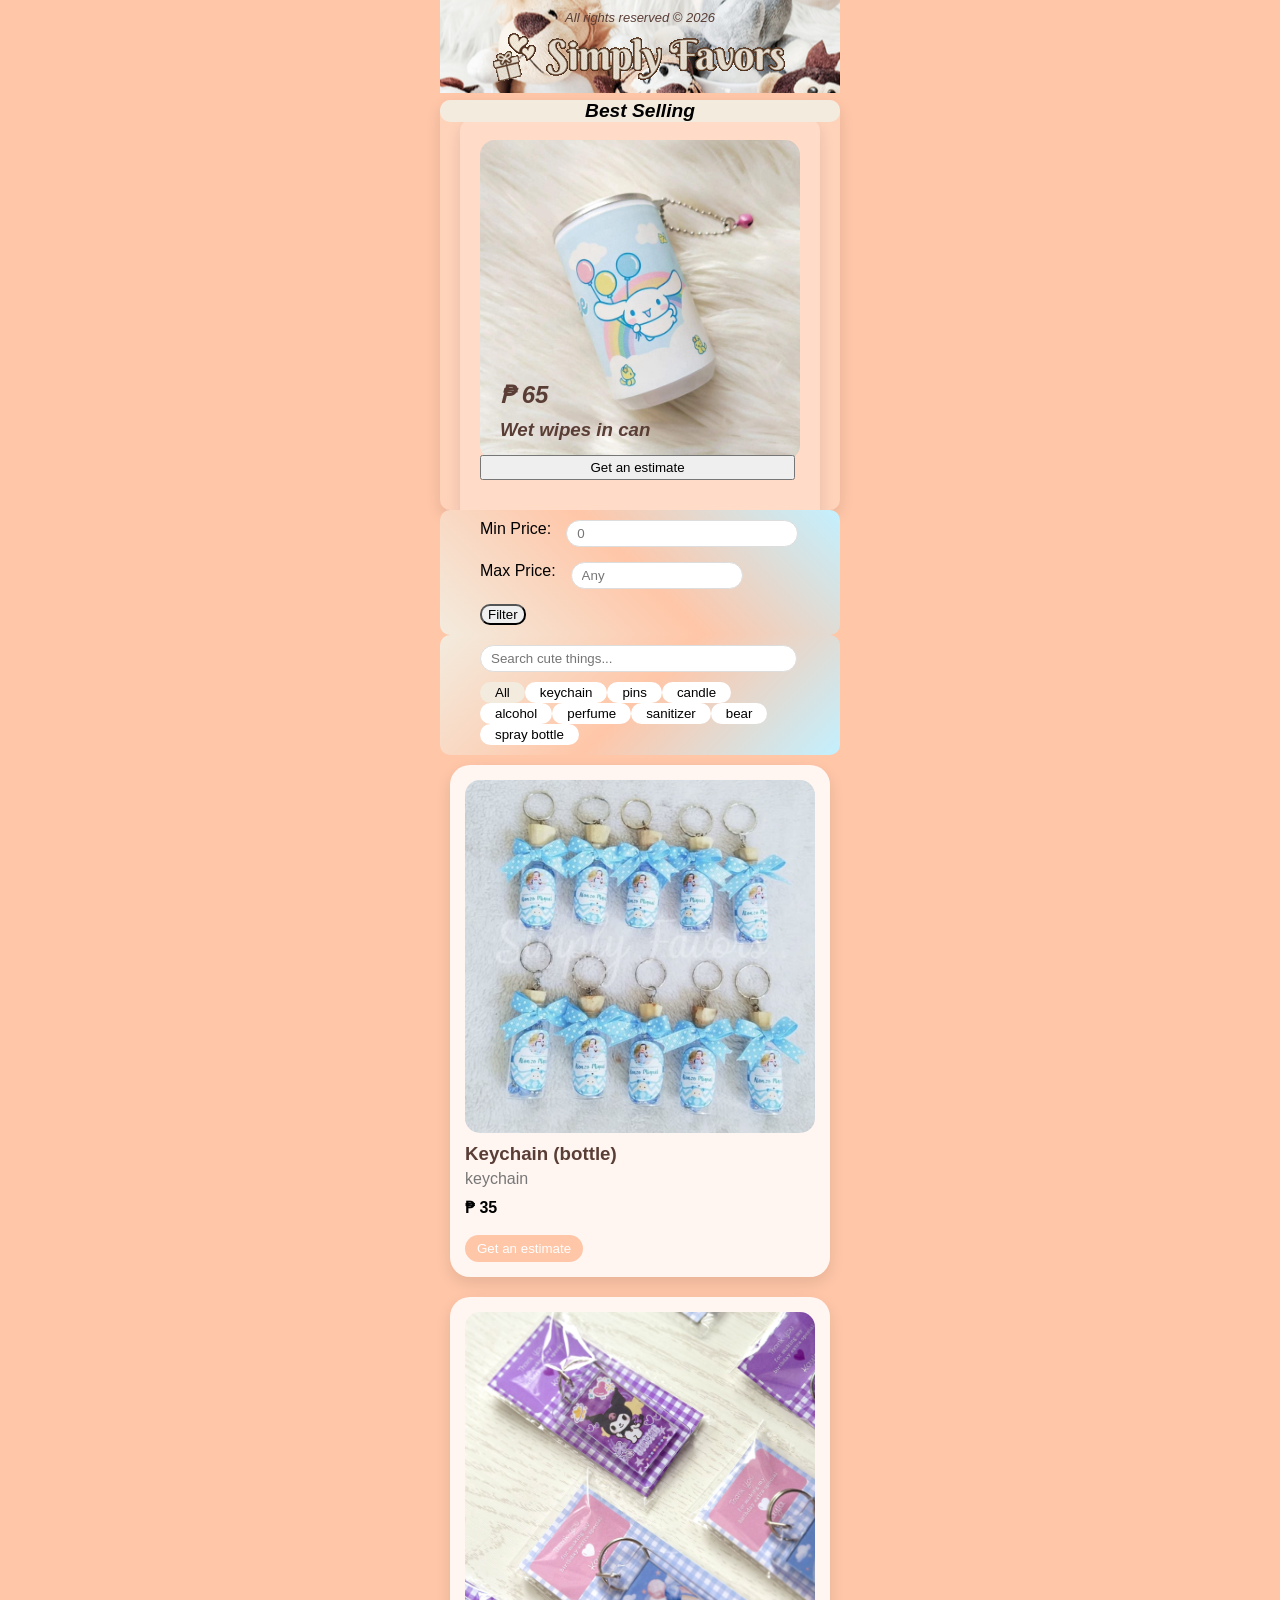
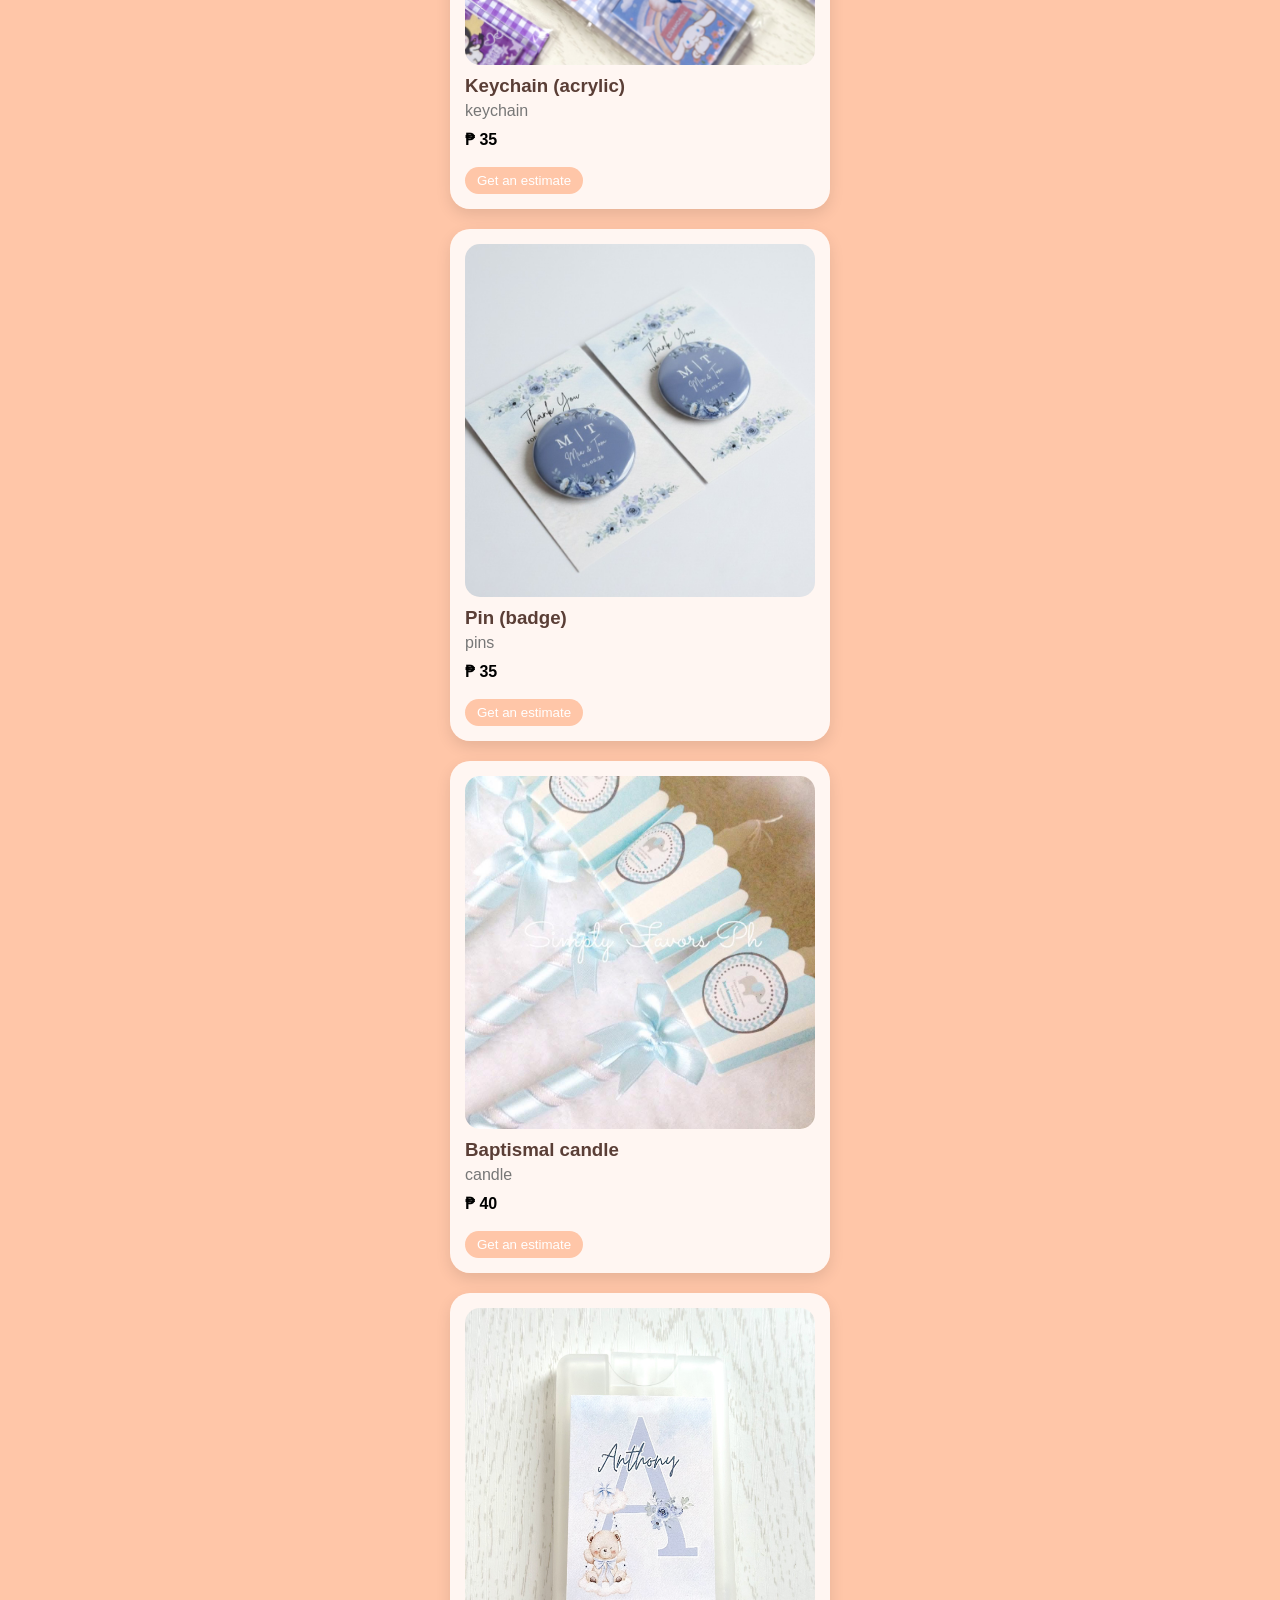
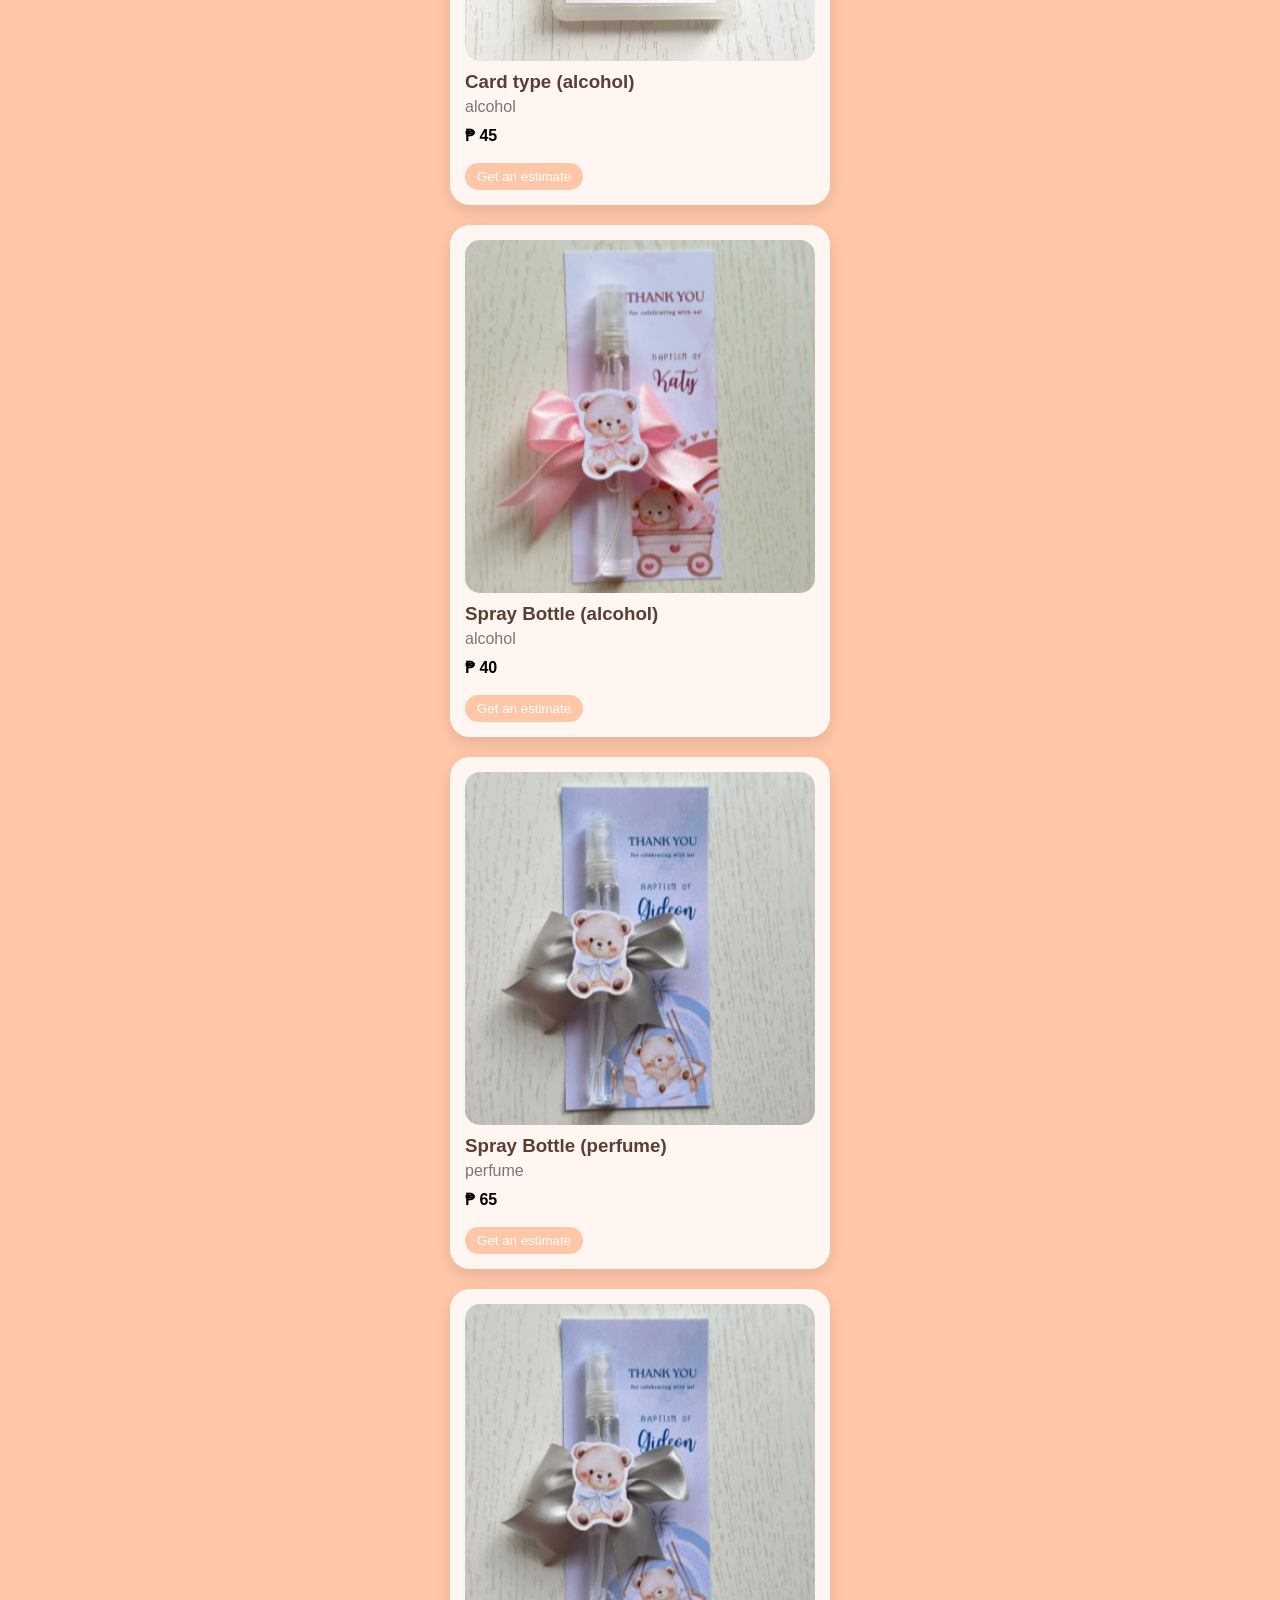
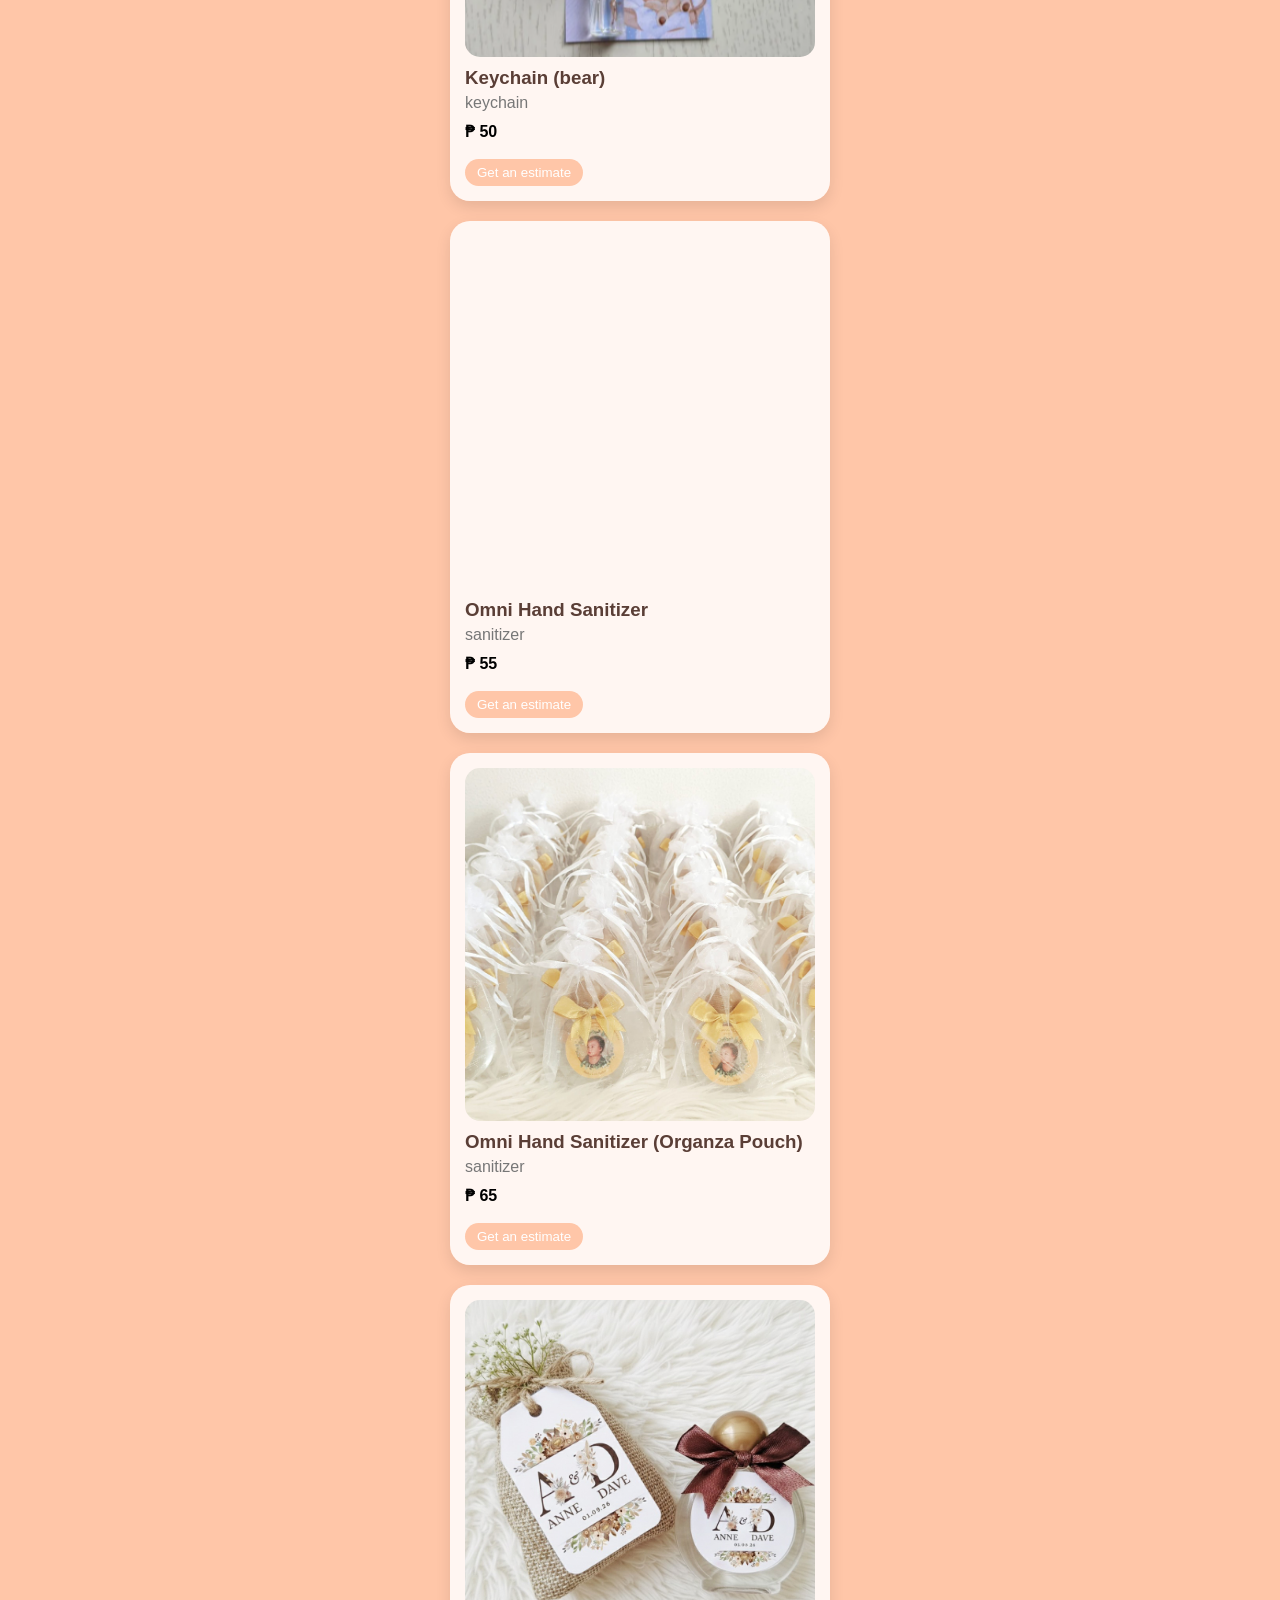
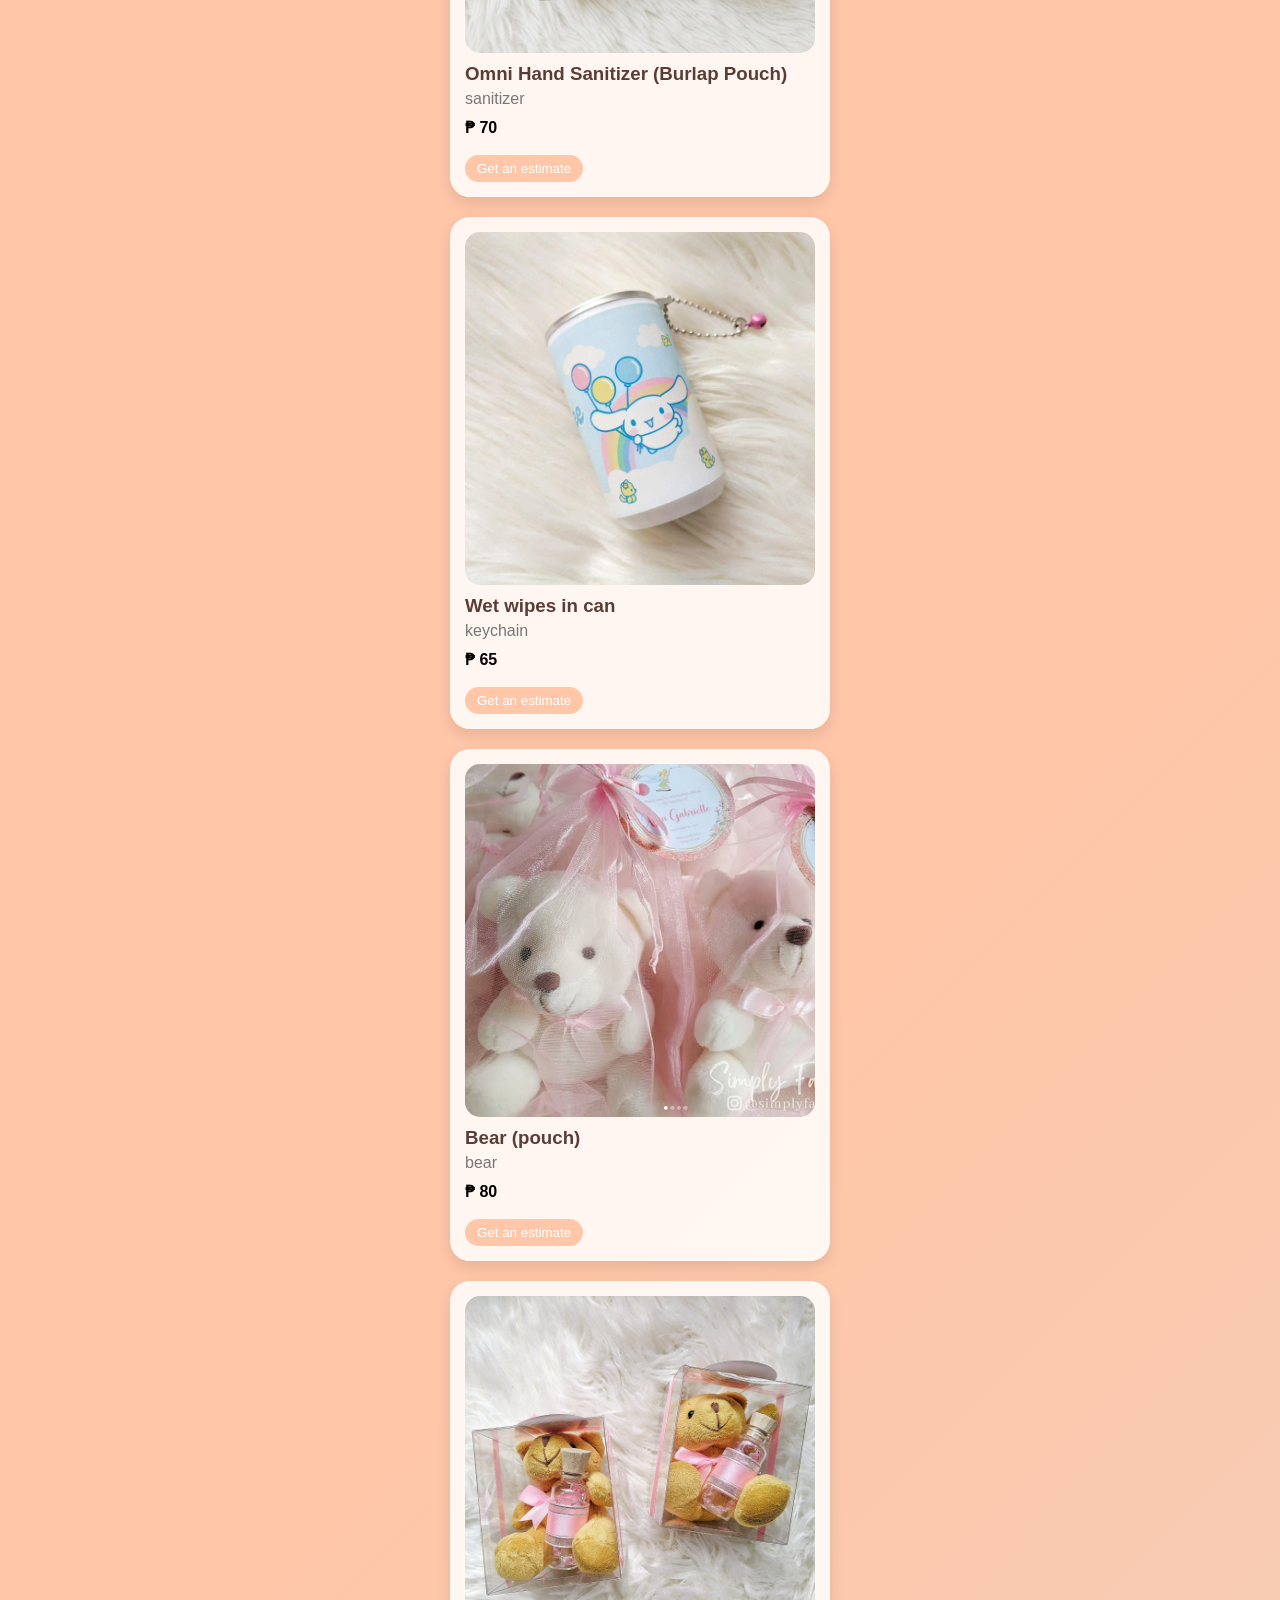
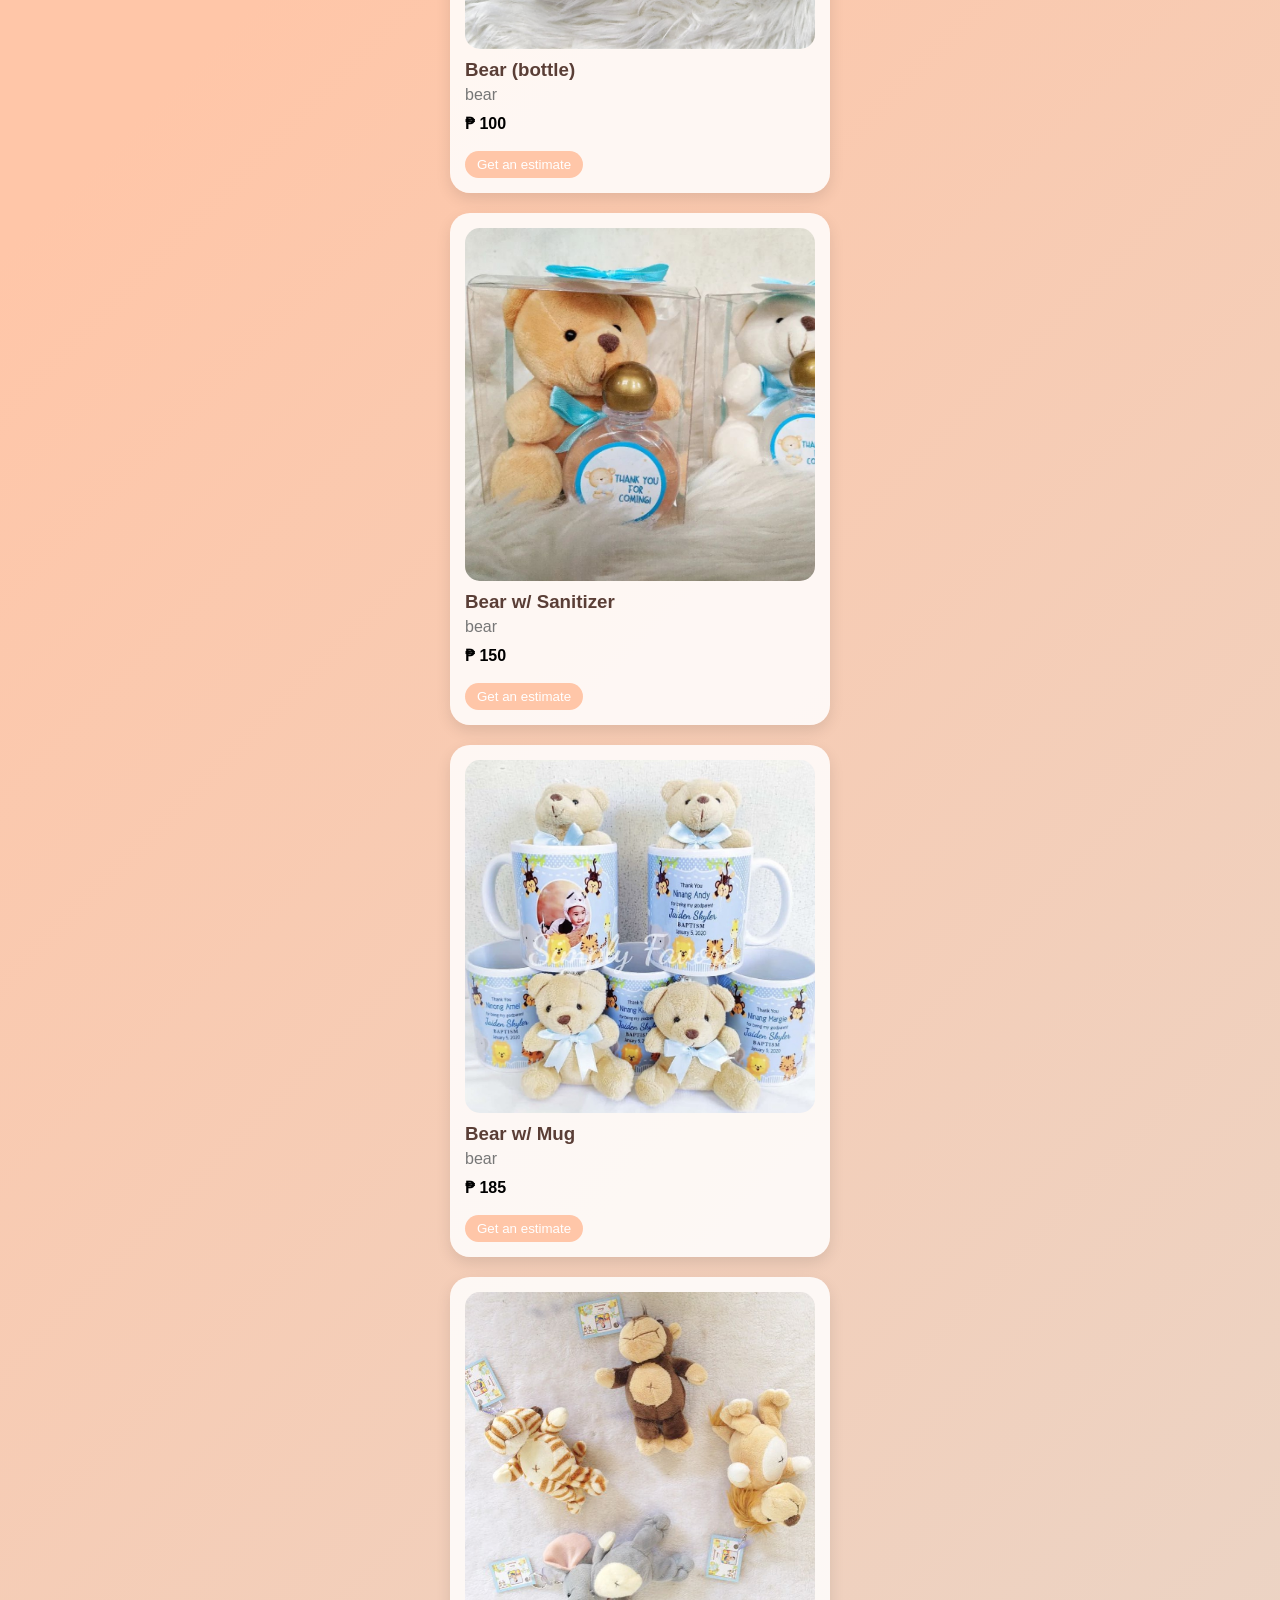
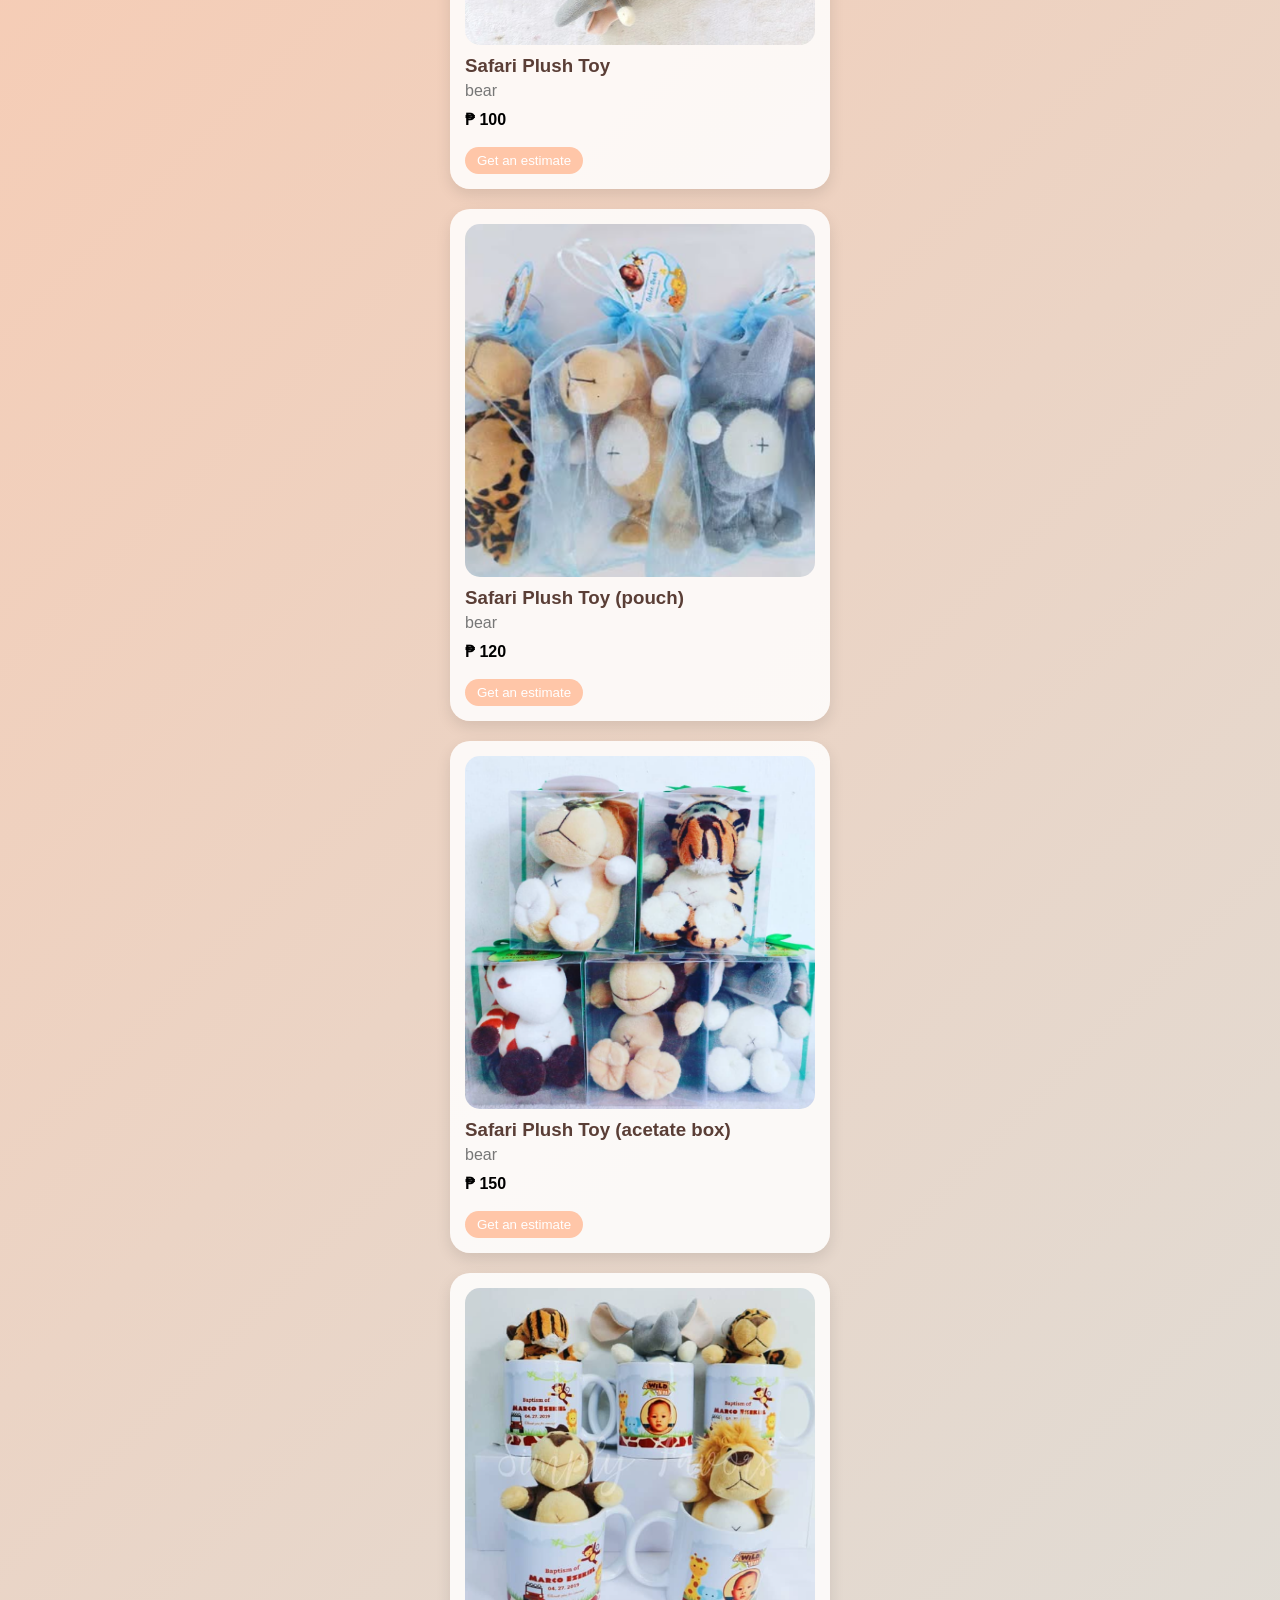
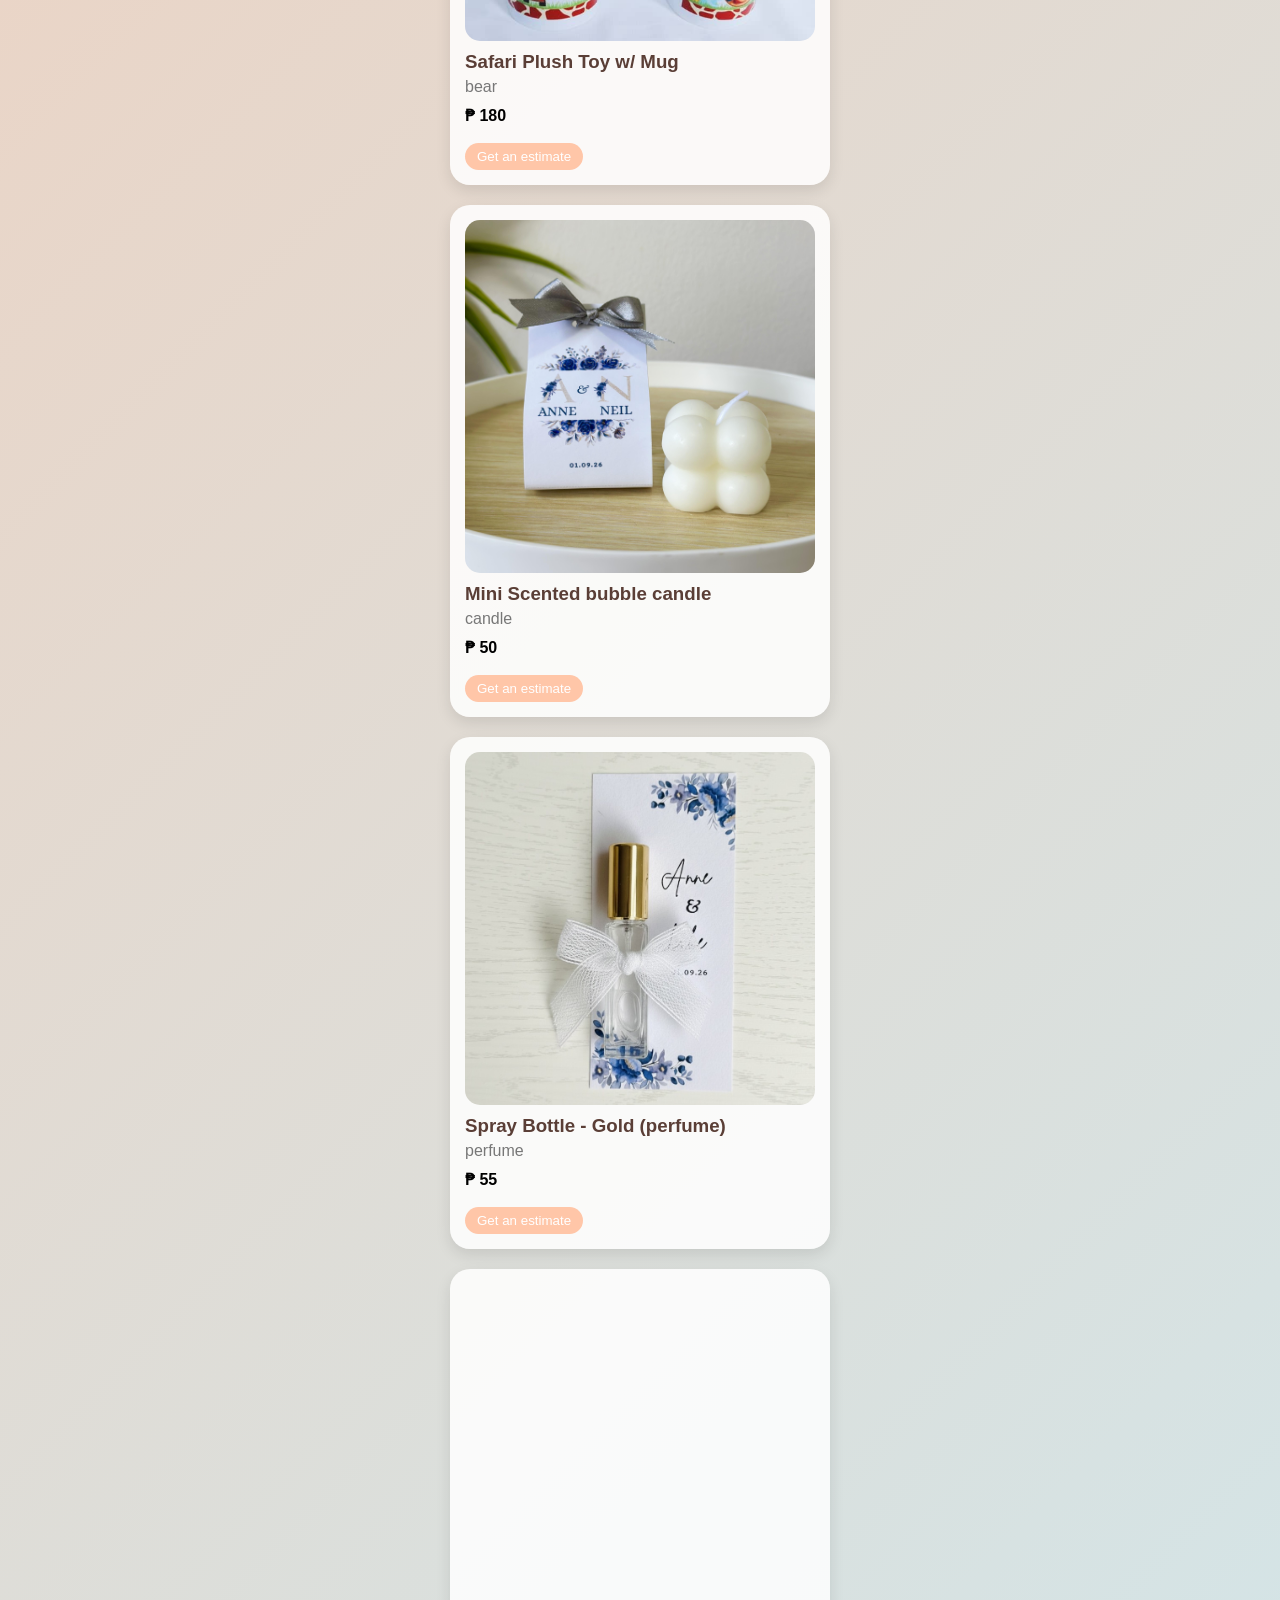
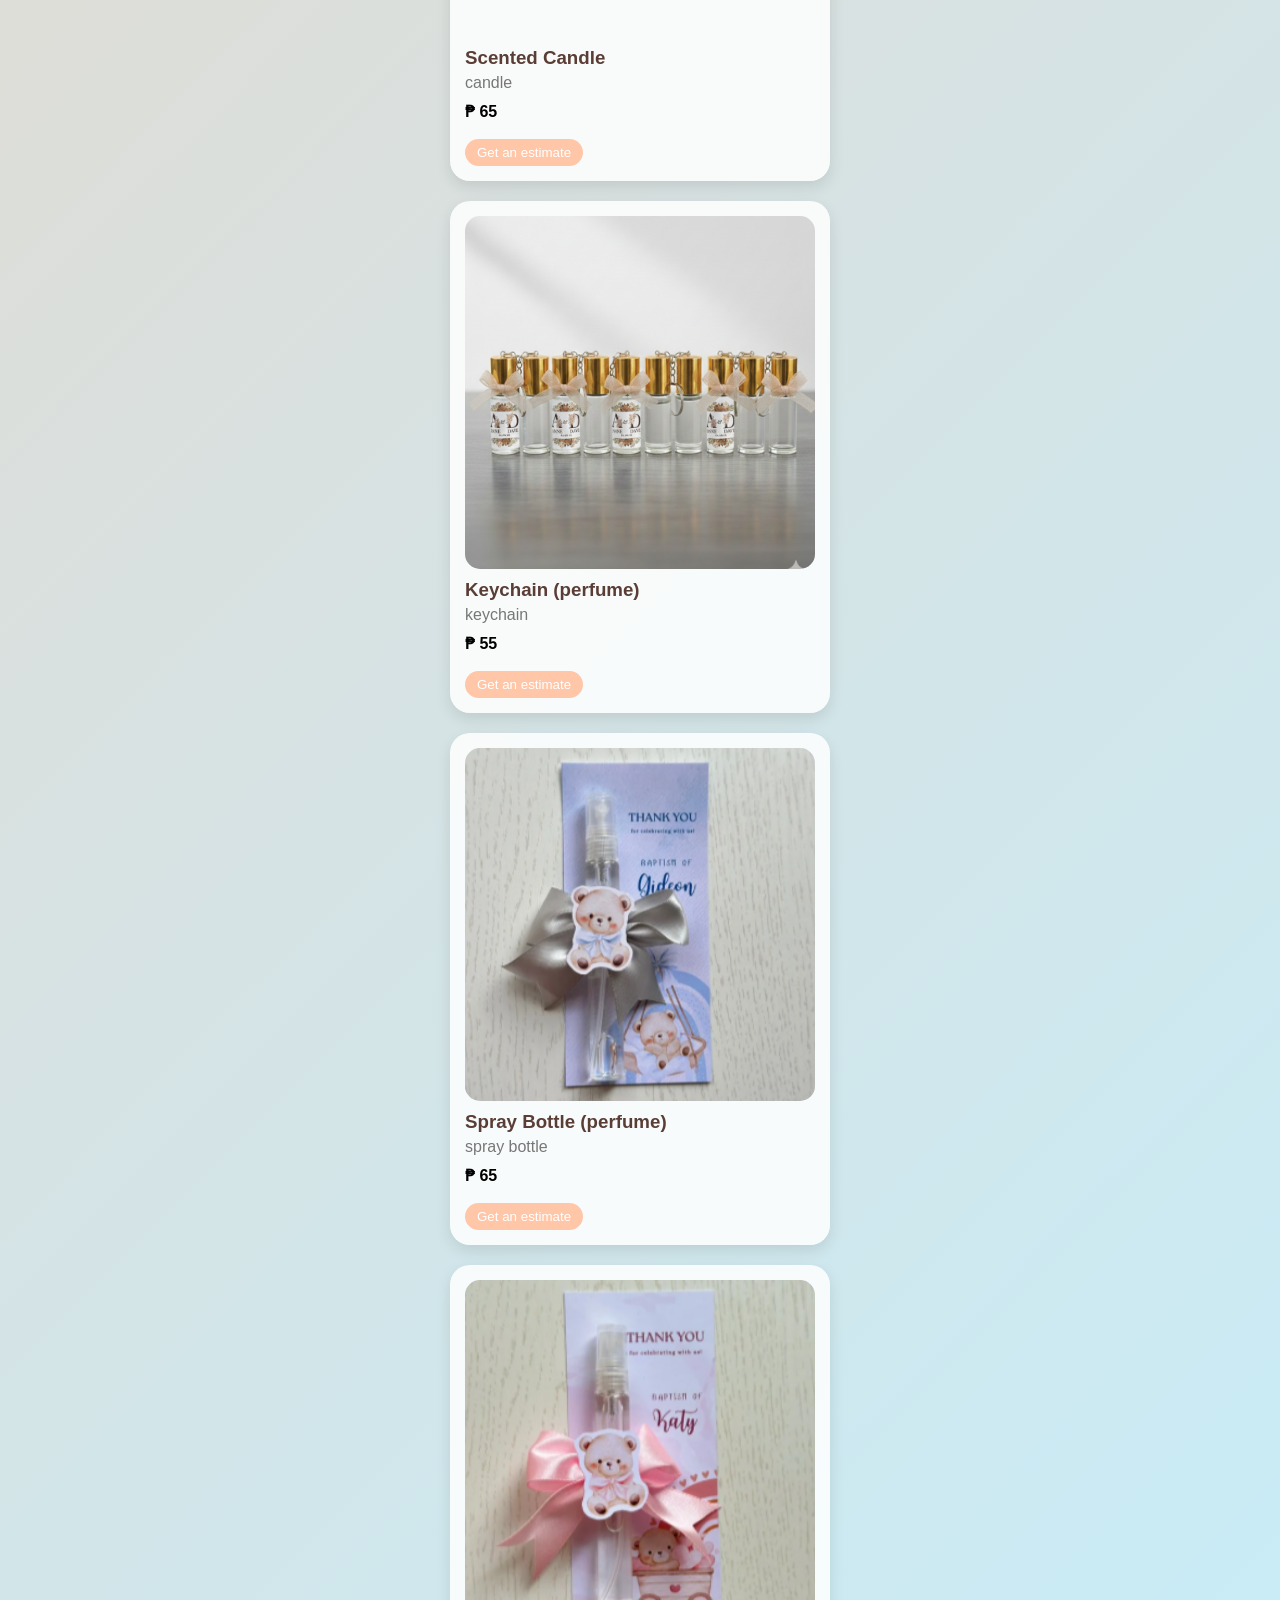
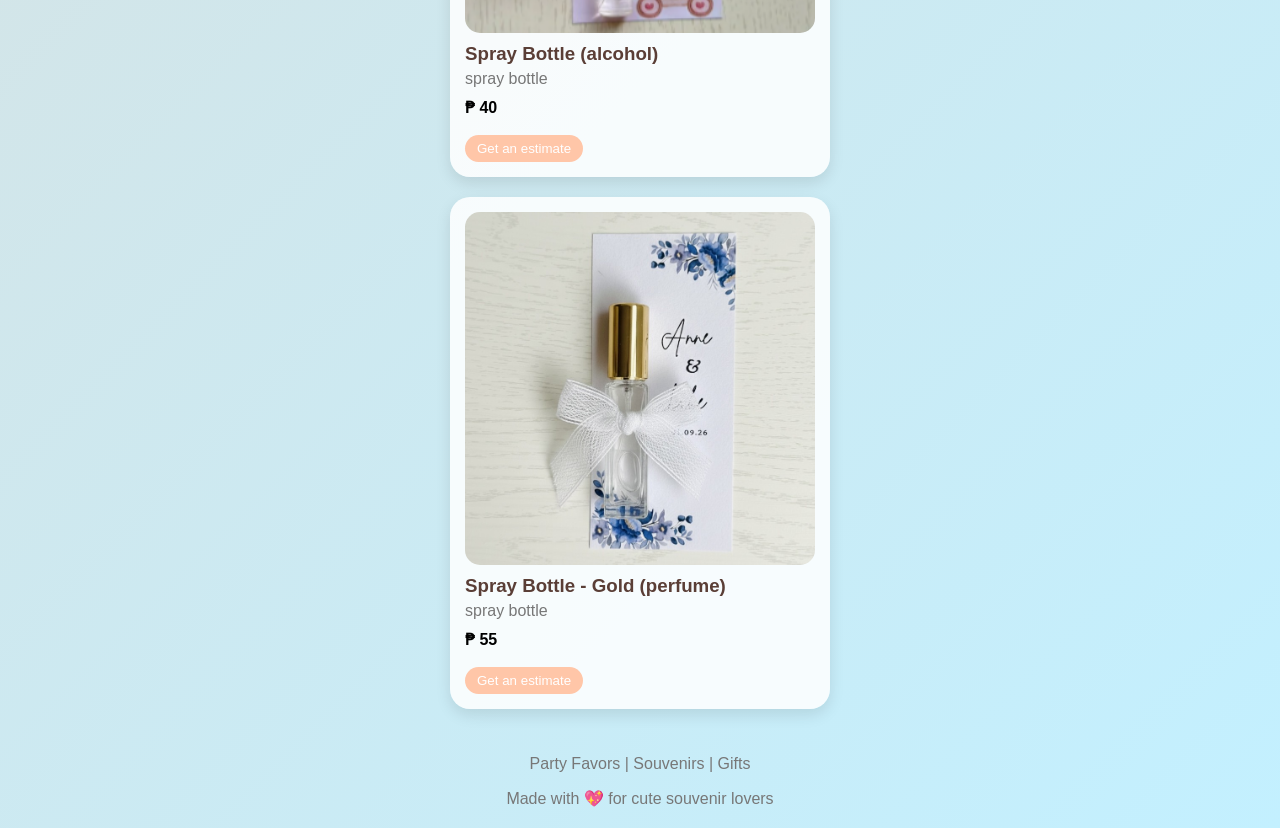
==== index.html @ 8873765a "popup updates" ====
<!DOCTYPE html>
<html lang="en">

<head>
    <meta charset="UTF-8">
    <meta name="viewport" content="width=device-width, initial-scale=1.0">
    <title>Simply Favors PH 🧸</title>
    <link rel="stylesheet" href="style.css">
</head>

<body>

    <header>
        <div id="header_box">
        <p id="header_cap">All rights reserved © 2026</p>
        <img id="headerLogo" src="img/icon/headerLogo.gif">
        
        <!-- <div class="cart">
            🛒 <span id="cart-count">0</span> items - $<span id="cart-total">0</span>
        </div> -->
        <!-- <button id="toggleViewBtn" class="view-toggle">Mobile View</button> -->
        </div>
    </header>

    <!-- BEST selling section -->
    <p id="bs_prod" onclick="window.scrollTo({top: 0, behavior: 'smooth'});" >Best Selling</p>
    <div id="bestSelling" class="bestSelling"></div>

    
    <!-- Price filter -->
    <section class="priceSearch" onclick="window.scrollTo({top: 580, behavior: 'smooth'});" style="cursor: pointer;">
        <label for="minPrice">Min Price: </label>
        <input type="number" id="minPrice" min="0" placeholder="0" style="width:210px; height: 5px;">
        <label for="maxPrice">Max Price: </label>
        <input type="number" id="maxPrice" min="0" placeholder="Any" style="width:150px; height: 5px;">
        <button id="priceFilterBtn" style="border-radius:10px;">Filter</button>
    </section>

    <!-- Category search -->
    <section class="controls" onclick="window.scrollTo({top: 580, behavior: 'smooth'});" style="cursor: pointer;">
        <input type="text" id="search" placeholder="Search cute things..." style="height: 5px;">
        <div id="filters" class="filters"></div>
    </section>



    <!-- prducts section -->
    <section id="products" class="products"></section>

    <footer>
        <p>Party Favors | Souvenirs | Gifts</p>
        <div>Made with 💖 for cute souvenir lovers</div>
        <!-- <div><img class="fb_logo" src="img/icon/fblogo.png" alt="fblogo"><a href="https://www.facebook.com/Simplyfavorsph">Simplyfavorsph</a></div> -->
        
    <!-- <button onclick="showPopup('<h3>Best Selling Product</h3><p>Wet wipes in can</p><p>₱65</p>')">YESSSS</button> -->

    </footer>

    <script src="script.js"></script>

</body>
</html>
---- style.css ----
:root {
    --pink: #f3ebde;
    --peach: #ffc6a8;
    --cream: #fff5ec;
    --brown: #5a3e36;
}

html {
    display: flex;
    justify-content: center;
    align-items: center;
    /* background-image: url('img/icon/bodybg.png');
    background-repeat: repeat;
    background-size: f; */
}

body {
    margin: 0;
    font-family: 'Segoe UI', sans-serif;
    background: linear-gradient(135deg, #ffc6a8, #ffc6a8, #c3f0ff);
    min-height: 100vh;
    max-width: 400px;
    padding-top: 100px;
    /* Adjust if header height changes */
}

.bestSelling {
    background: rgba(255, 255, 255, 0.2);
    border-radius: 10px;
    padding: 20px;
    box-shadow: 0 6px 15px rgba(0, 0, 0, 0.1);
    transition: transform 0.2s ease;
    max-width: 400px;
    margin-top: 0px;
    height: 370px;
}

/* .bestSelling:hover {
    transform: scale(1.05);
} */

#bs_prod {
    cursor: pointer;
    font-size: larger;
    font-weight: bolder;
    margin: 0px 0 5px 0;
    text-align: center;
    font-style: oblique;
    background-color: #f3ebde;
    border-radius: 10px;
    position: fixed;
    top: 100px;
    left: 50%;
    transform: translateX(-50%);
    width: 100%;
    max-width: 400px;
    z-index: 999;    animation: highlight 3s infinite;
}

@keyframes highlight {
    0%, 100% { background-color: var(--peach); }
    25%, 75% { background-color: var(--pink); }
    50% { background-color: var(--brown); color: var(--cream);}}

header {
    display: flex;
    justify-content: center;
    align-items: center;
    /* padding: 20px 40px; */
    background: rgba(255, 255, 255, 0.8);
    background-image: url('img/icon/bgHeader2.png');
    background-repeat: no-repeat;
    background-position: center;
    backdrop-filter: blur(10px);
    max-width: 400px;
    position: fixed;
    top: 0;
    left: 50%;
    transform: translateX(-50%);
    width: 100%;
    z-index: 1000;
}

header p#header_cap {
    color: var(--brown);
    font-style: italic;
    font-size: small;
    margin: 10px 0 0 0;
    text-align: center;
}

div #header_box {
    display: flex;
    flex-direction: column;
    align-items: center;
    justify-content: center;
}

header p #header_cap {
    font-size: 0.8rem;
    color: #fff5ec;
    font-style: italic;
    margin: 0;
}

h1 {
    color: #5a3e36;
}

#bestSellingHeader {
    position: sticky;
    top: 104px;
    background: linear-gradient(35deg, #c3f0ff, #777, #ffc6a8);
    padding: 2px 10px 2px;
    margin: 0;
    z-index: 999;
    color: #f3ebde;
}

.cart {
    background: #f3ebde;
    padding: 10px 20px;
    border-radius: 20px;
    box-shadow: 0 4px 10px rgba(0, 0, 0, 0.1);
}

.priceSearch {
    display: flex;
    flex-wrap: wrap;
    gap: 15px;
    padding: 10px 40px 10px 40px;
    position: sticky;
    top: 120px;
    background: linear-gradient(45deg, #f3ebde, #ffc6a8, #c3f0ff);
    z-index: 998;
    cursor: pointer;
    border-radius: 10px;
}

.controls {
    display: flex;
    flex-wrap: wrap;
    gap: 10px;
    padding: 10px 40px;
    position: sticky;
    top: 208px;
    background: linear-gradient(135deg, #f3ebde, #ffc6a8, #c3f0ff);
    z-index: 998;
    cursor: pointer;
    border-radius: 10px;
}


#contactUs {
    background: #f3ebde;
    margin: 20px 40px 0 40px;
    padding: 10px 20px;
    border-radius: 20px;
    box-shadow: 0 4px 10px rgba(0, 0, 0, 0.1);
}


input {
    padding: 10px;
    border-radius: 20px;
    border: 1px solid #ddd;
    width: 295px;
}

.filters button {
    padding: 3px 15px;
    border: none;
    border-radius: 20px;
    cursor: pointer;
    background: #ffffff;
    transition: 0.3s;
}

.filters button.active,
.filters button:hover {
    background: #f3ebde;
}

.products {
    display: grid;
    /* grid-template-columns: auto auto auto; */
    /* grid-template-columns: repeat(auto-fit, minmax(220px, 1fr)); */
    grid-template-columns: repeat(auto-fit, 380px);
    gap: 20px;
    padding: 10px;
}

.card {
    background: rgba(255, 255, 255, 0.85);
    border-radius: 20px;
    padding: 15px;
    box-shadow: 0 6px 15px rgba(0, 0, 0, 0.1);
    transition: transform 0.2s ease;
}

.card:hover {
    transform: scale(1.05);
}

.card h3 {
    margin: 10px 0 5px;
    color: #5a3e36;
}

.card p {
    margin: 0 0 10px;
    color: #777;
}

.card button {
    padding: 6px 12px;
    border: none;
    border-radius: 15px;
    background: #ffc6a8;
    color: white;
    cursor: pointer;
}

/* Mobile-mode simulator: constrains layout to a narrow viewport */
body.mobile-mode {
    max-width: 420px;
    margin: 0 auto;
}

body.mobile-mode header {
    left: 50%;
    transform: translateX(-50%);
    width: 420px;
}

body.mobile-mode .products {
    grid-template-columns: 1fr;
}

body.mobile-mode .bestSelling,
body.mobile-mode .controls,
body.mobile-mode .priceSearch,
body.mobile-mode .products,
body.mobile-mode footer {
    margin-left: 0;
    margin-right: 0;
    width: 100%;
}

.view-toggle {
    margin-left: 12px;
    padding: 6px 10px;
    border-radius: 12px;
    border: none;
    background: #5a3e36;
    color: var(--cream);
    cursor: pointer;
}

footer {
    text-align: center;
    padding: 20px;
    color: #777;
}

/* Overlay + popup styles */
.overlay {
    position: fixed;
    inset: 0;
    background: rgba(0, 0, 0, 0.5);
    display: flex;
    align-items: center;
    justify-content: center;
    z-index: 2000;
}

.popup {
    width: 320px;
    height: 600px;
    background: #fff;
    border-radius: 12px;
    box-shadow: 0 10px 30px rgba(0, 0, 0, 0.3);
    padding: 16px;
    position: relative;
    display: flex;
    flex-direction: column;
    align-items: stretch;
}

.popup .popup-close {
    position: absolute;
    top: 8px;
    right: 8px;
    width: 28px;
    height: 28px;
    border: none;
    border-radius: 6px;
    background: #5a3e36;
    color: var(--cream);
    cursor: pointer;
}

.popup .popup-content {
    margin-top: 36px;
    flex: 1 1 auto;
    overflow: auto;
}
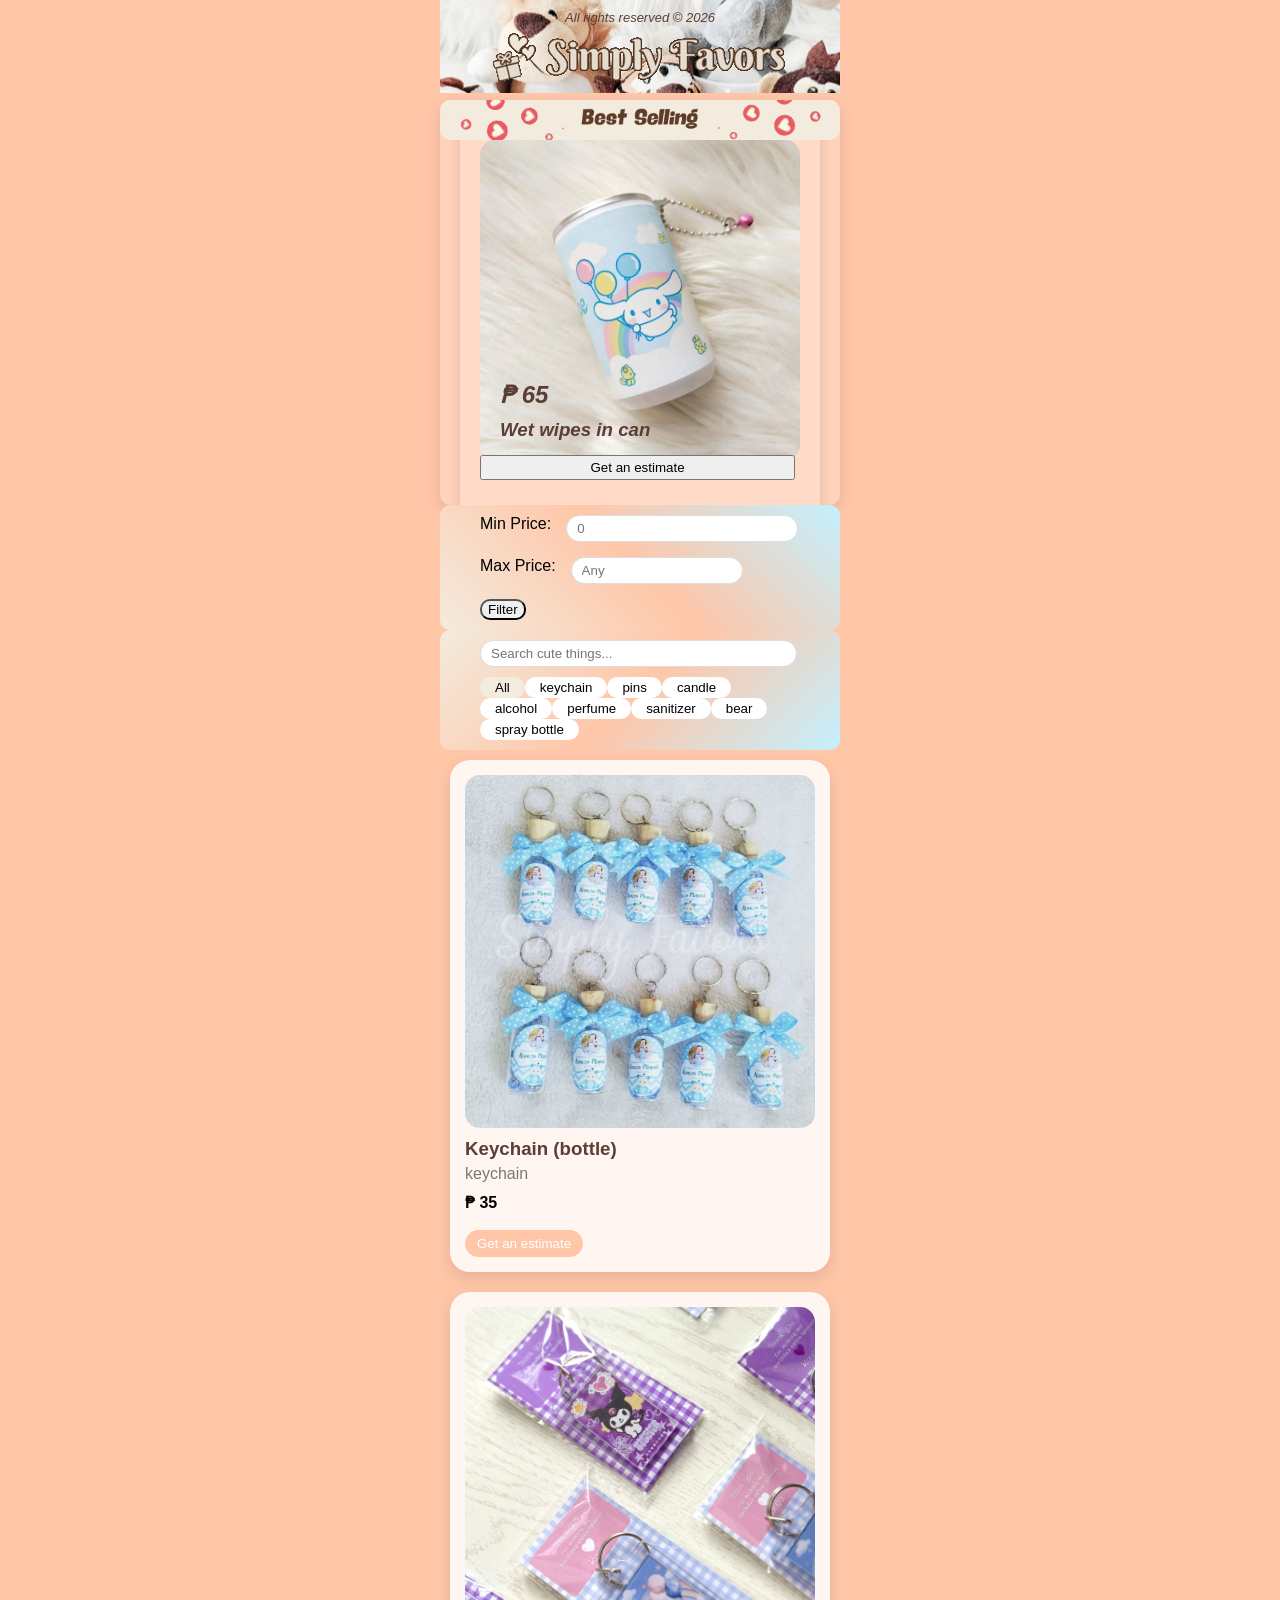
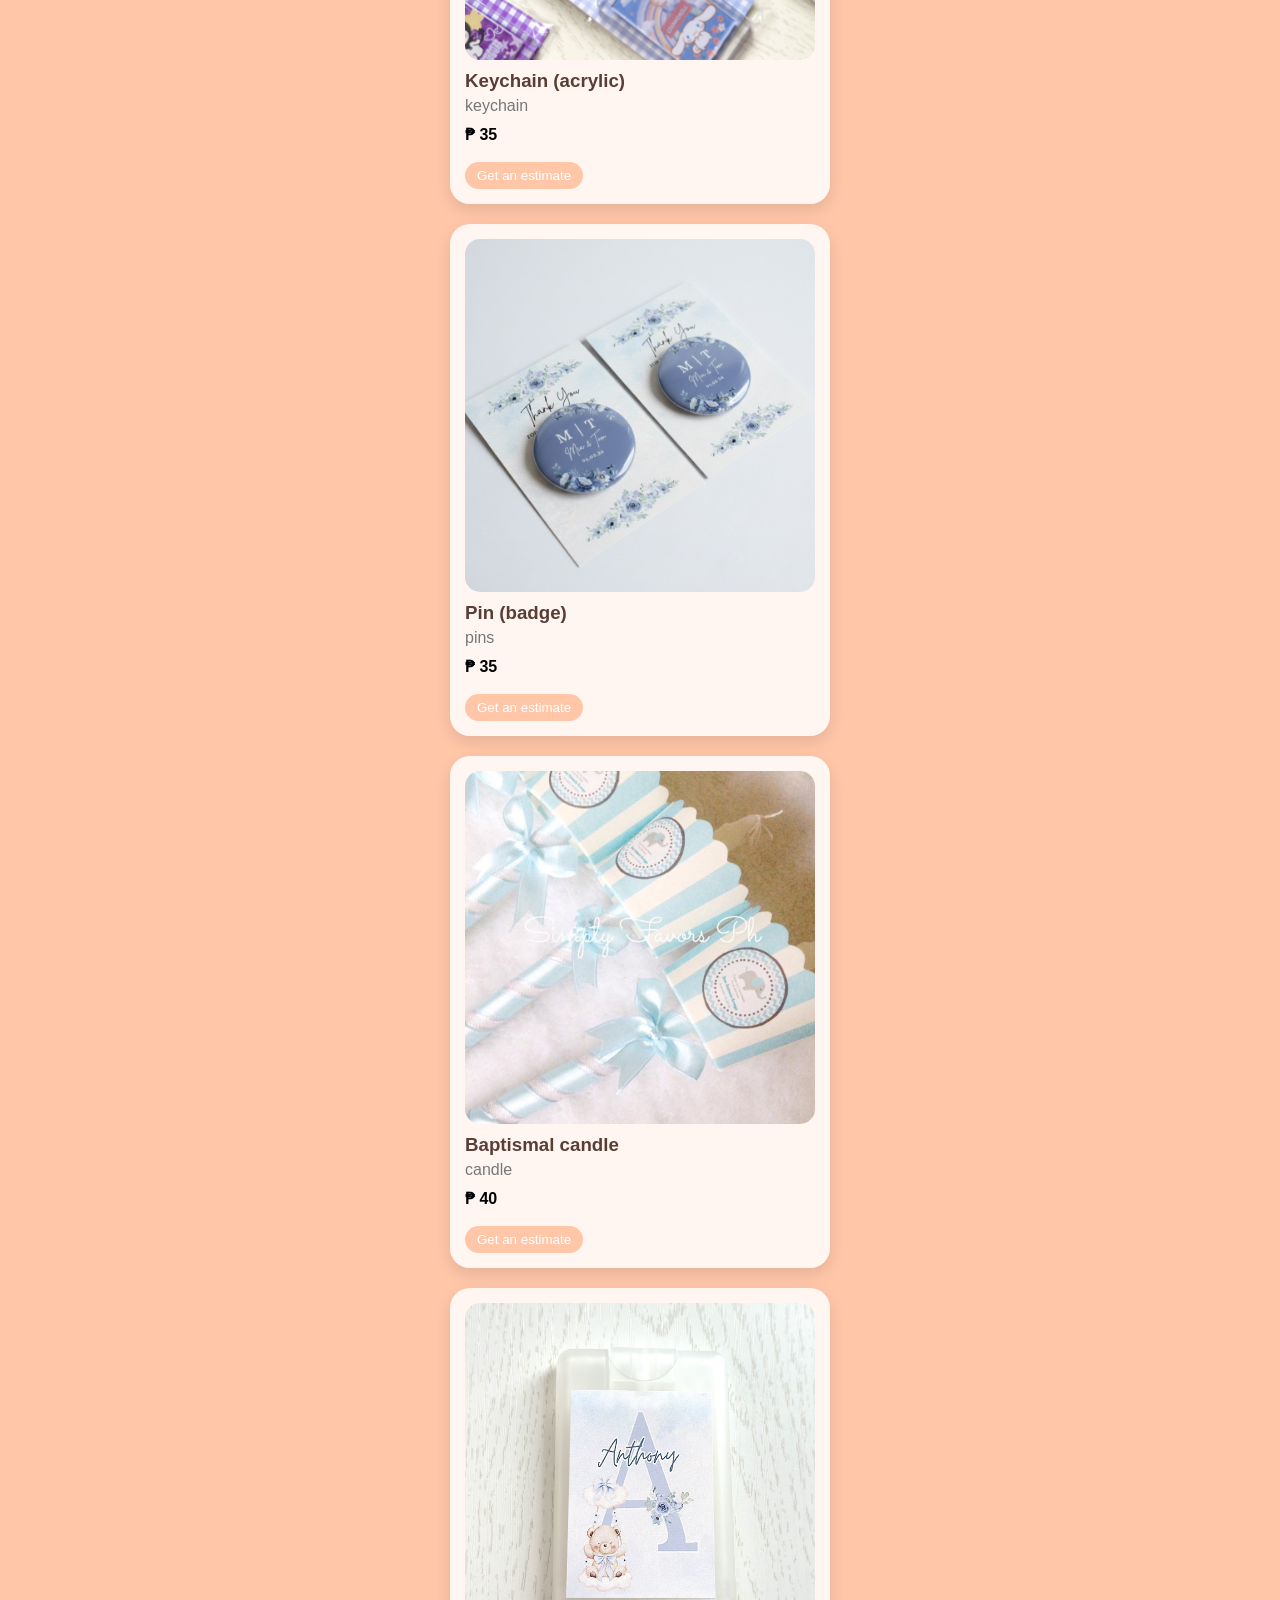
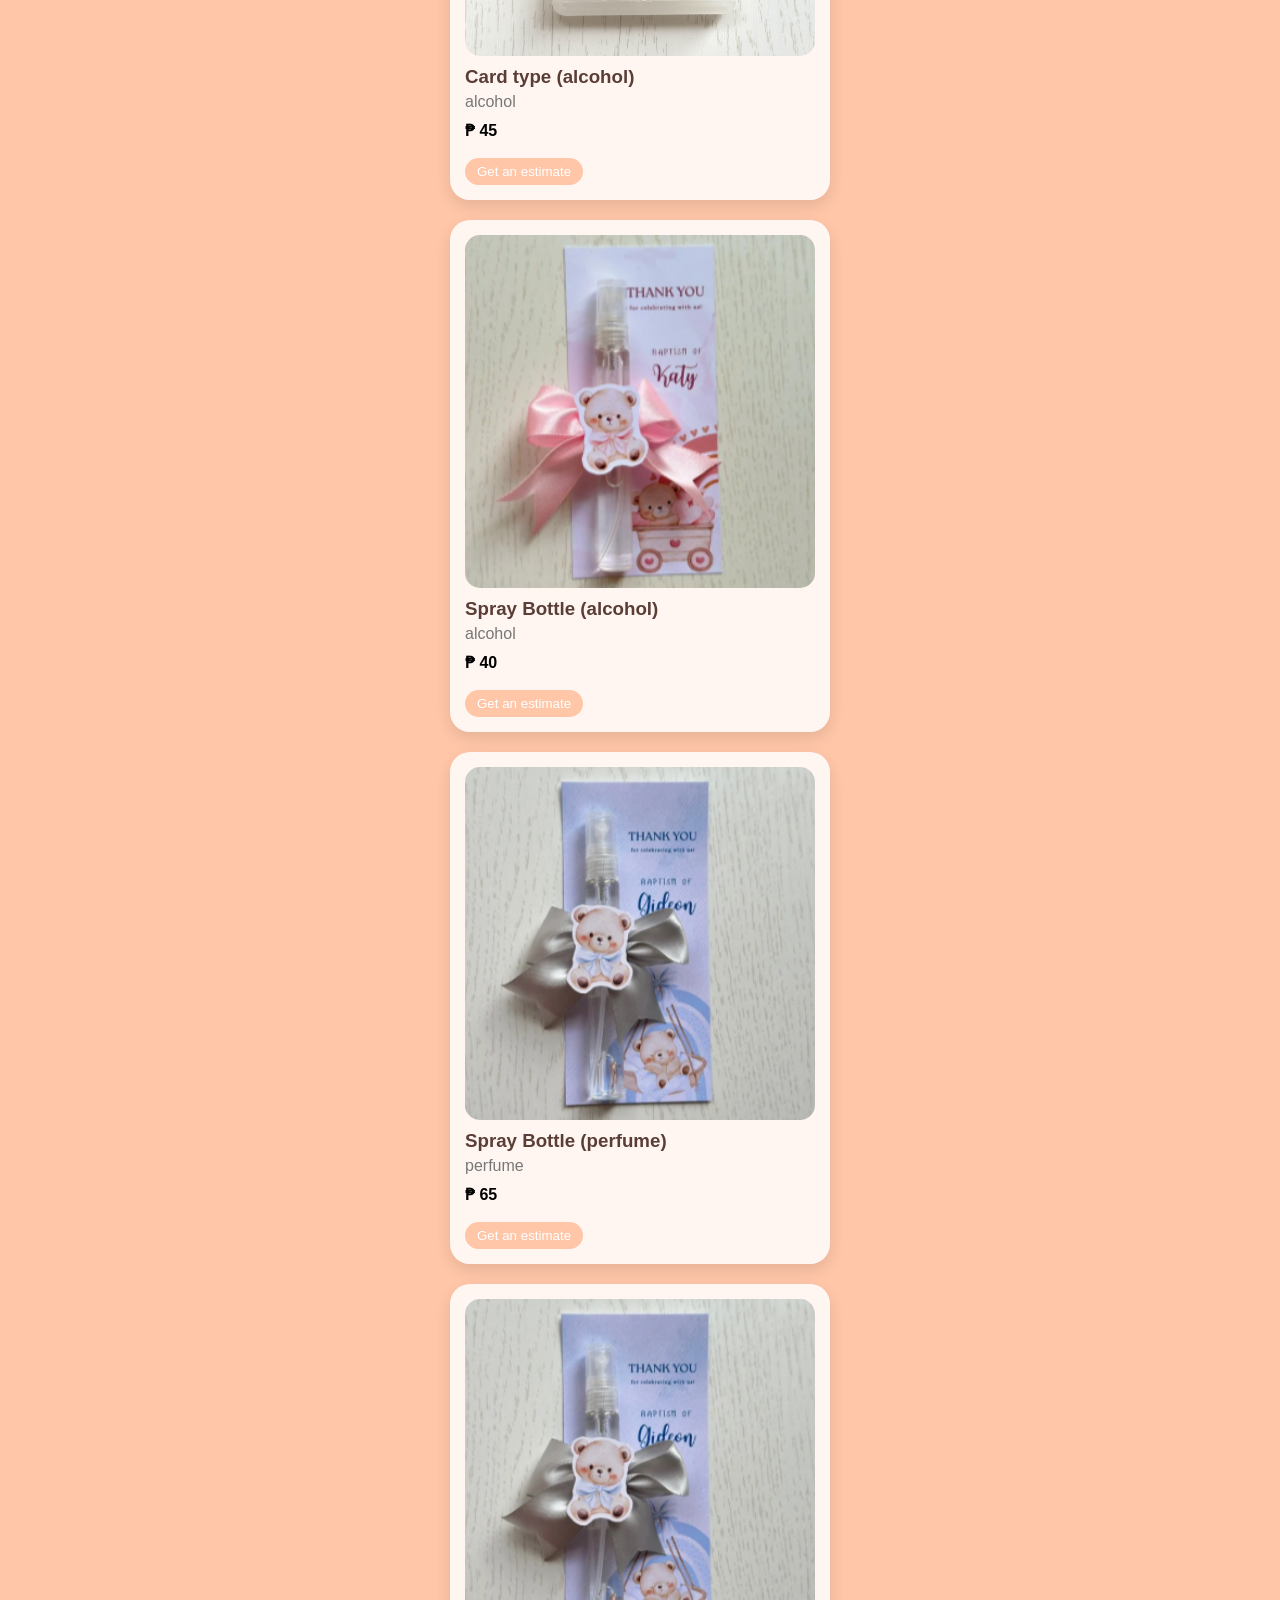
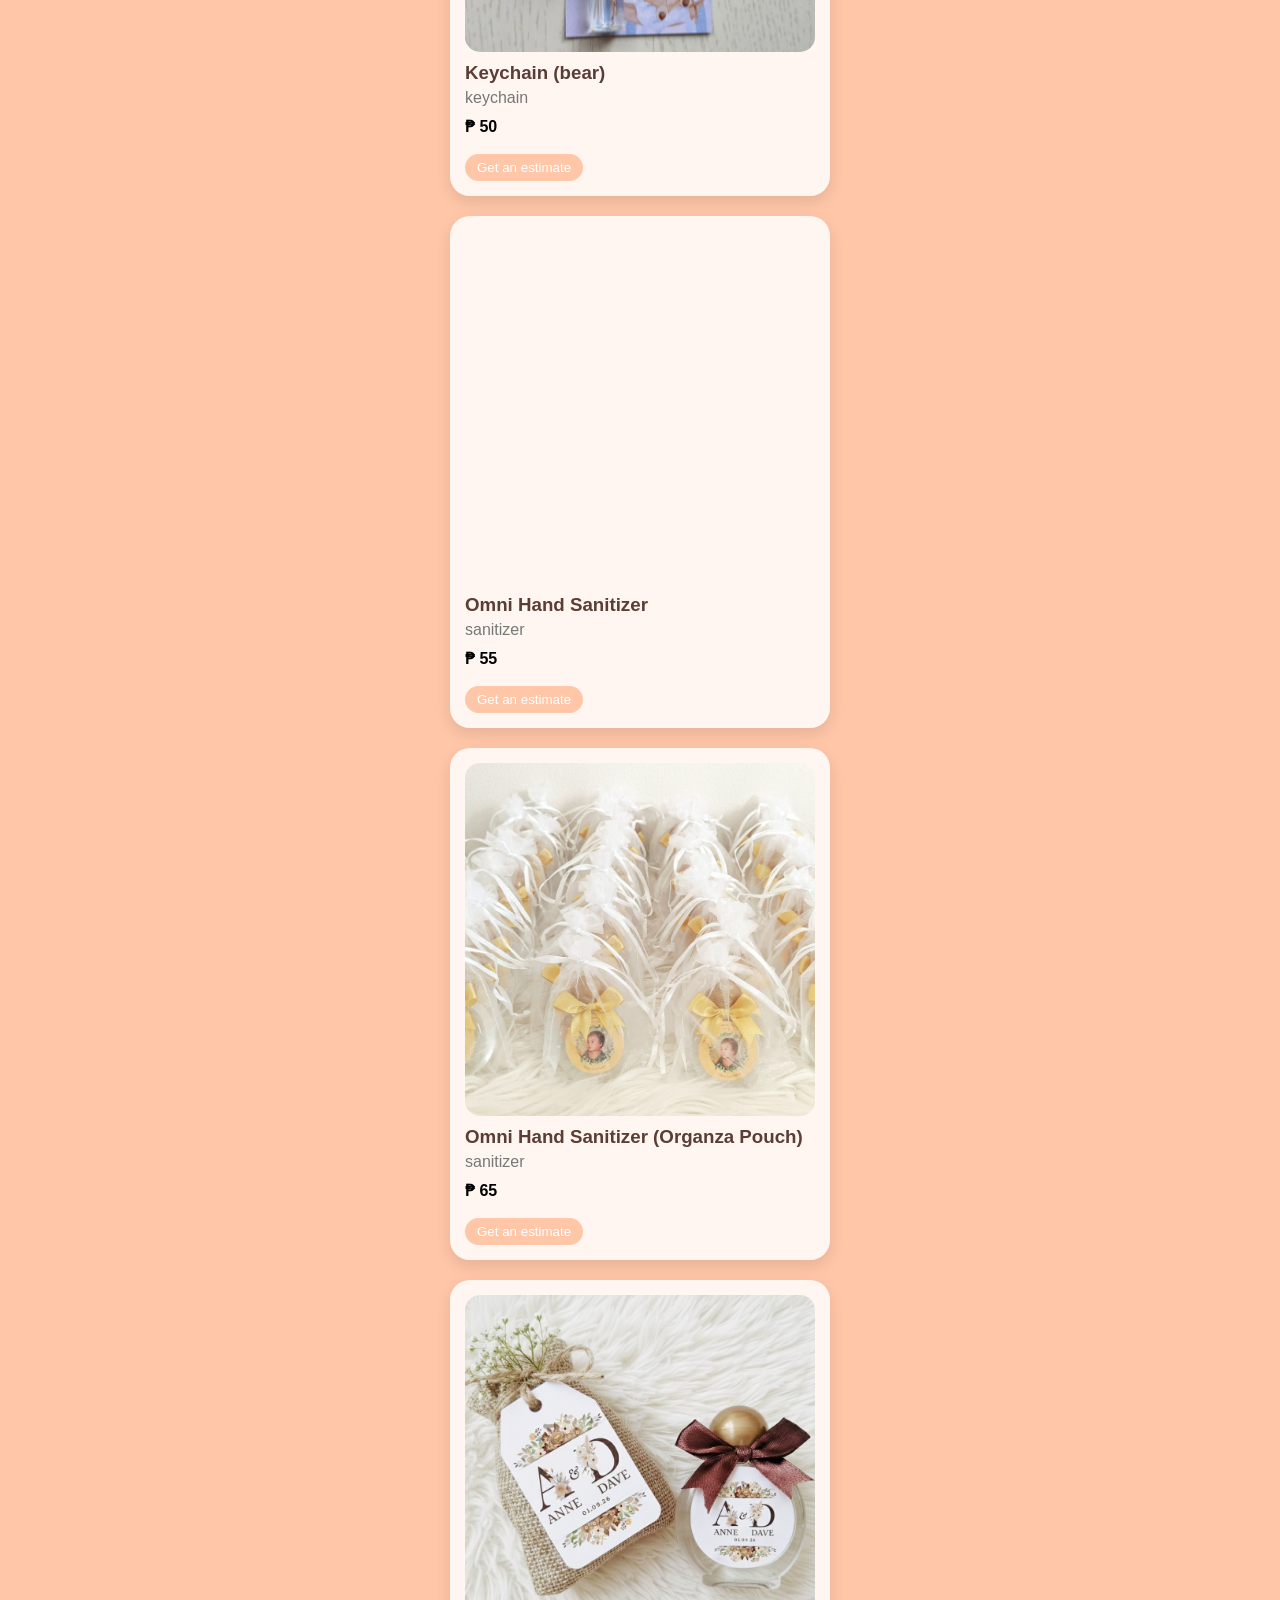
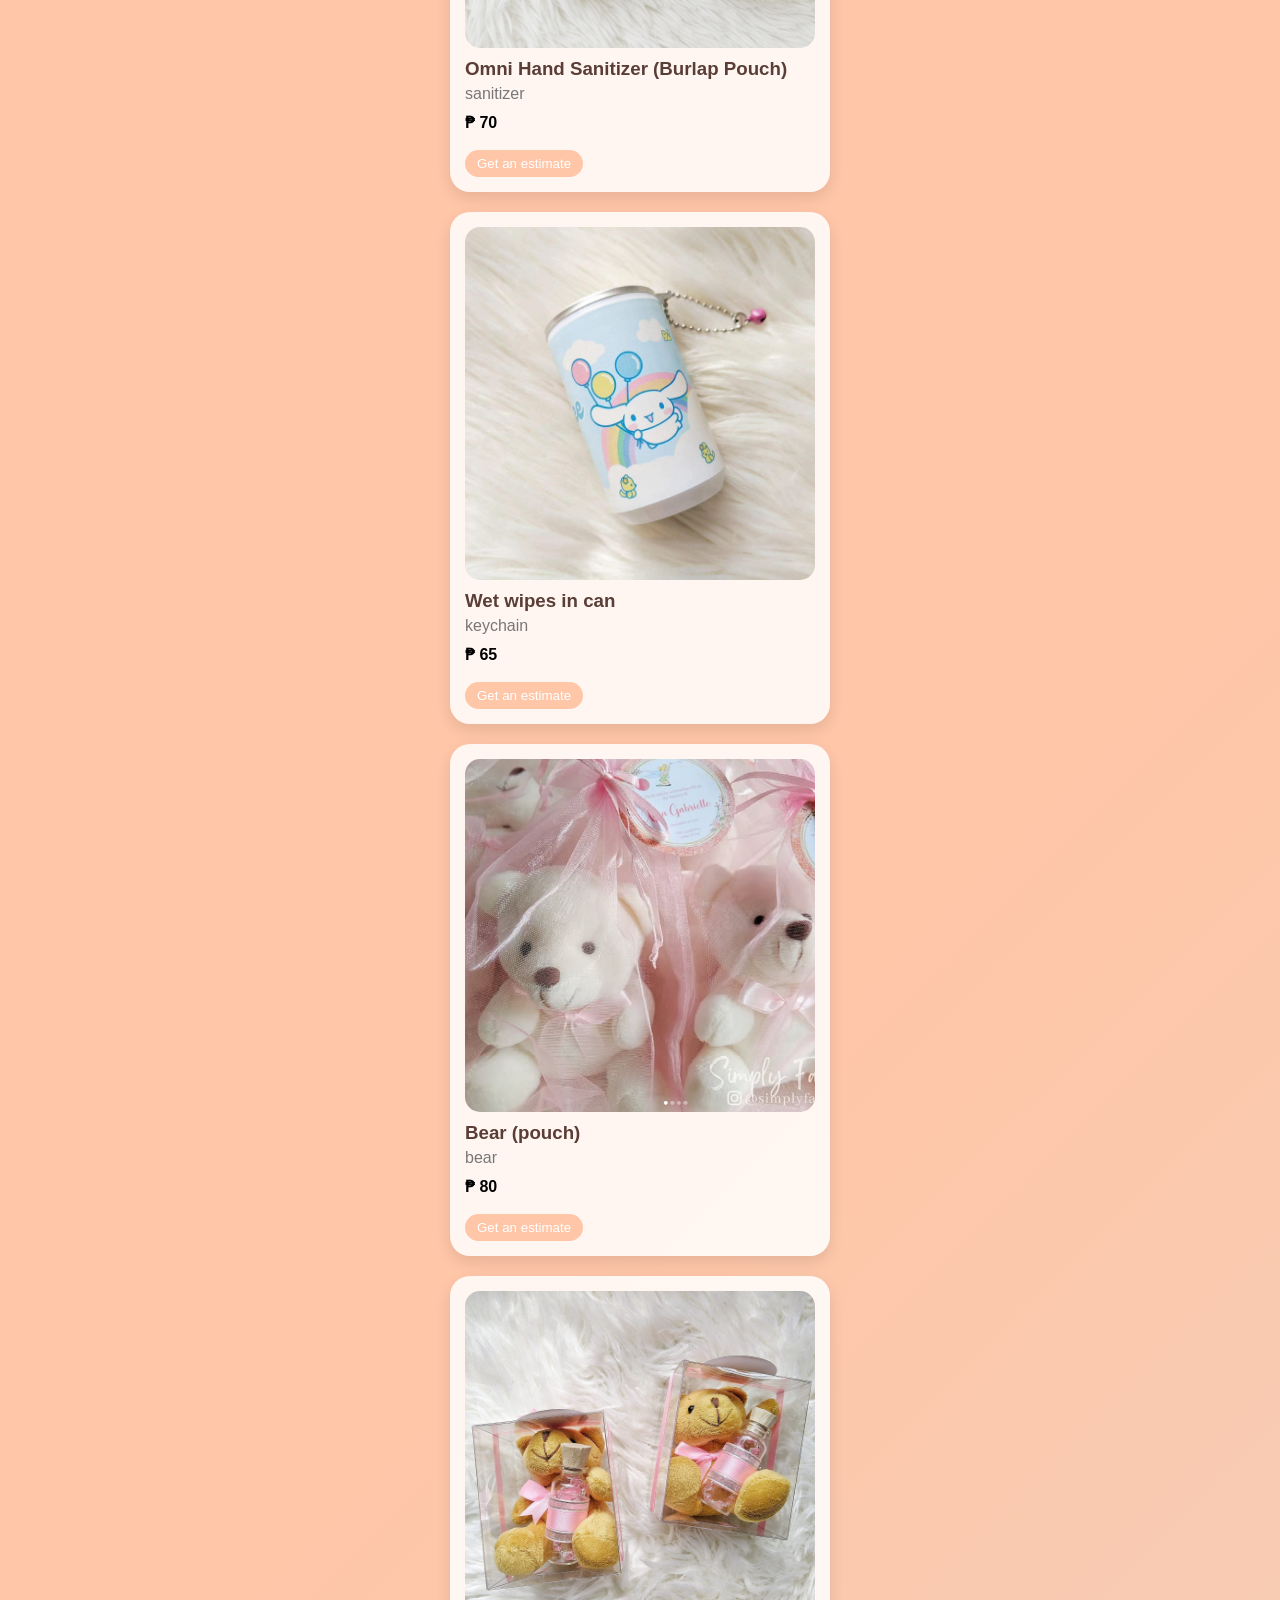
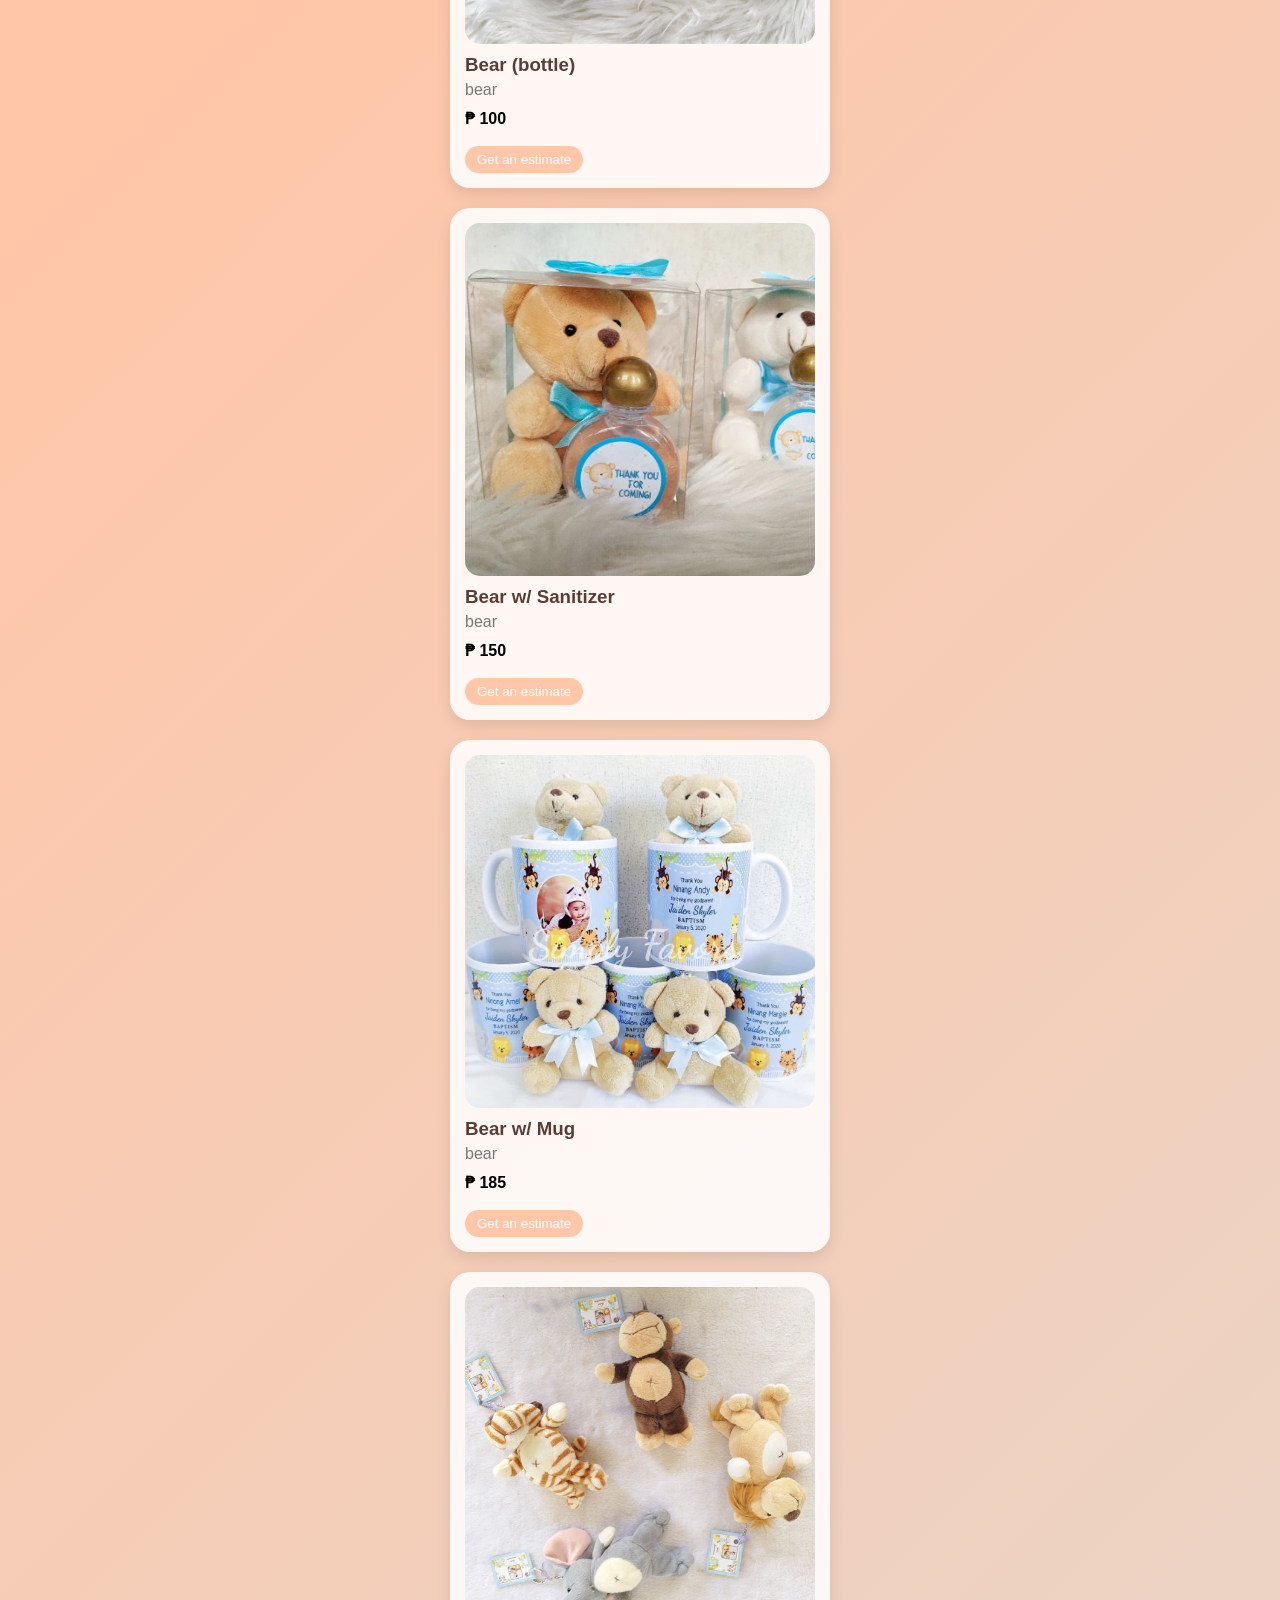
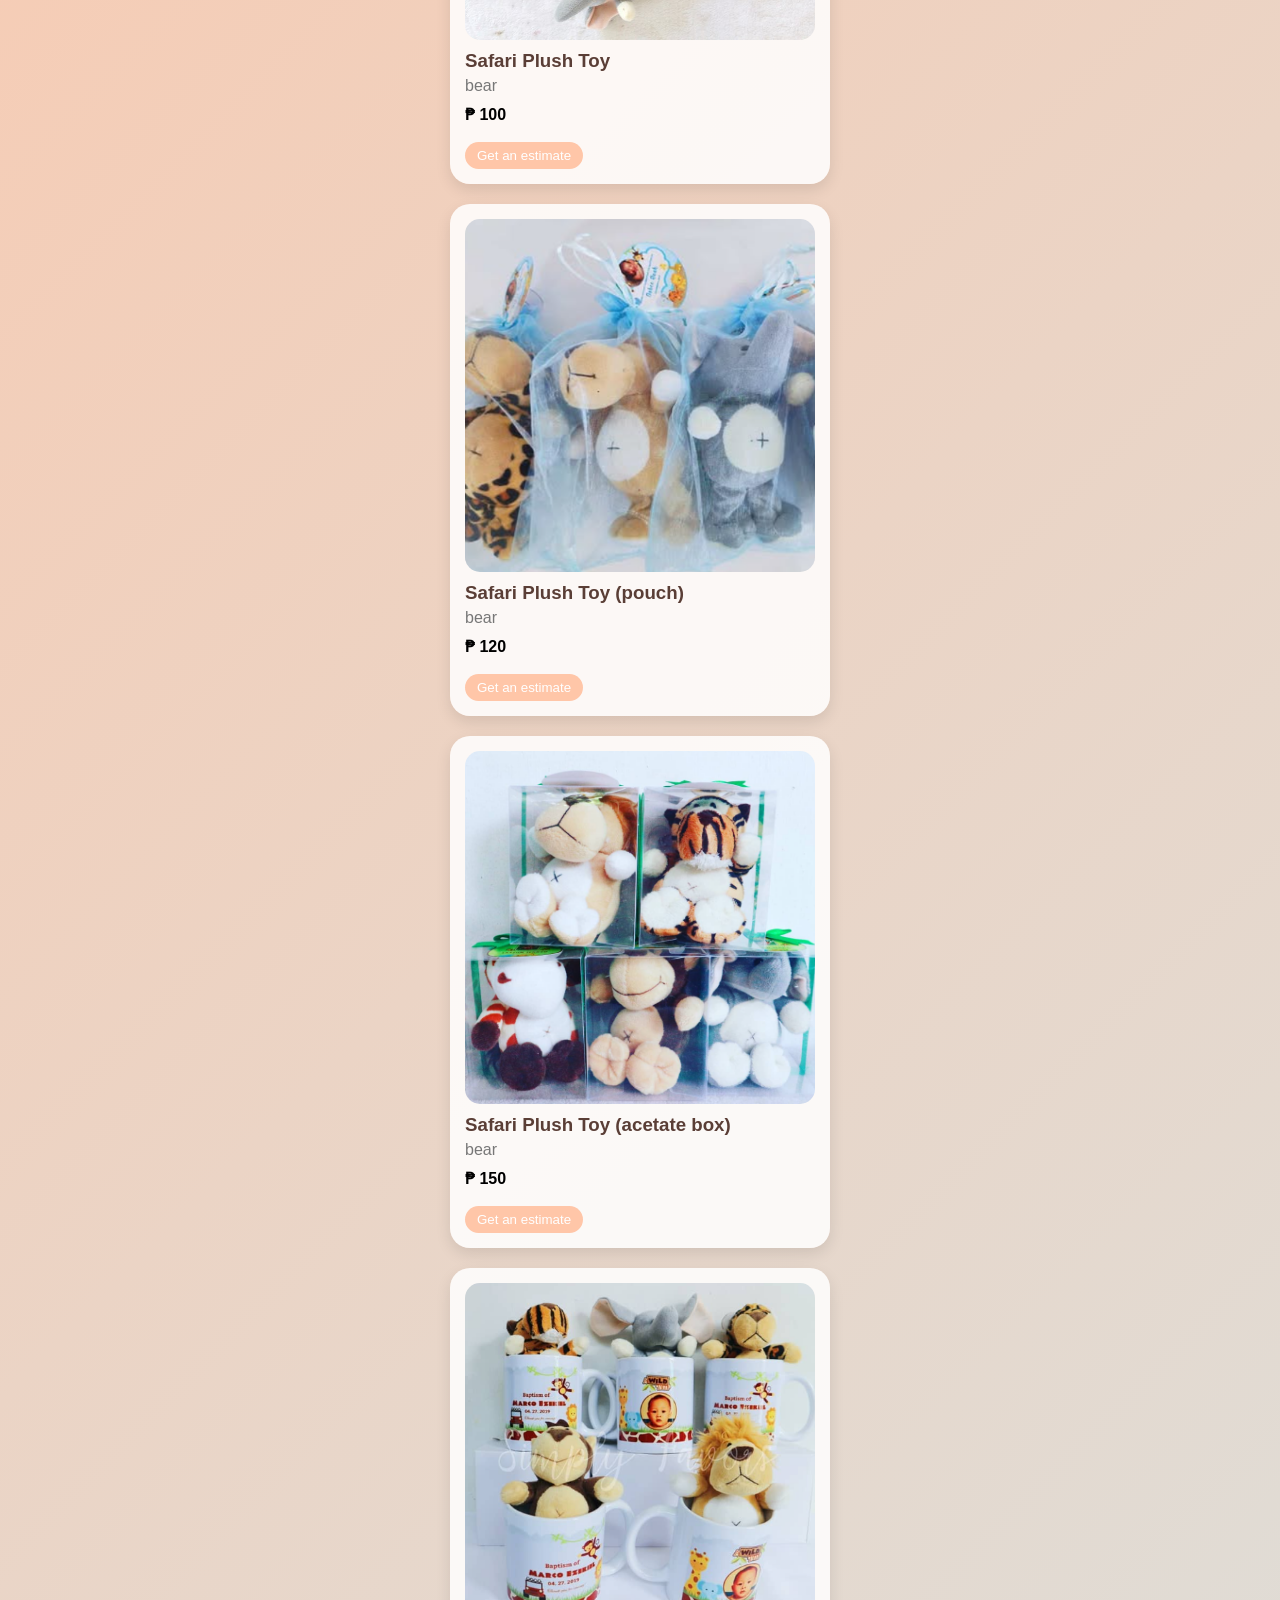
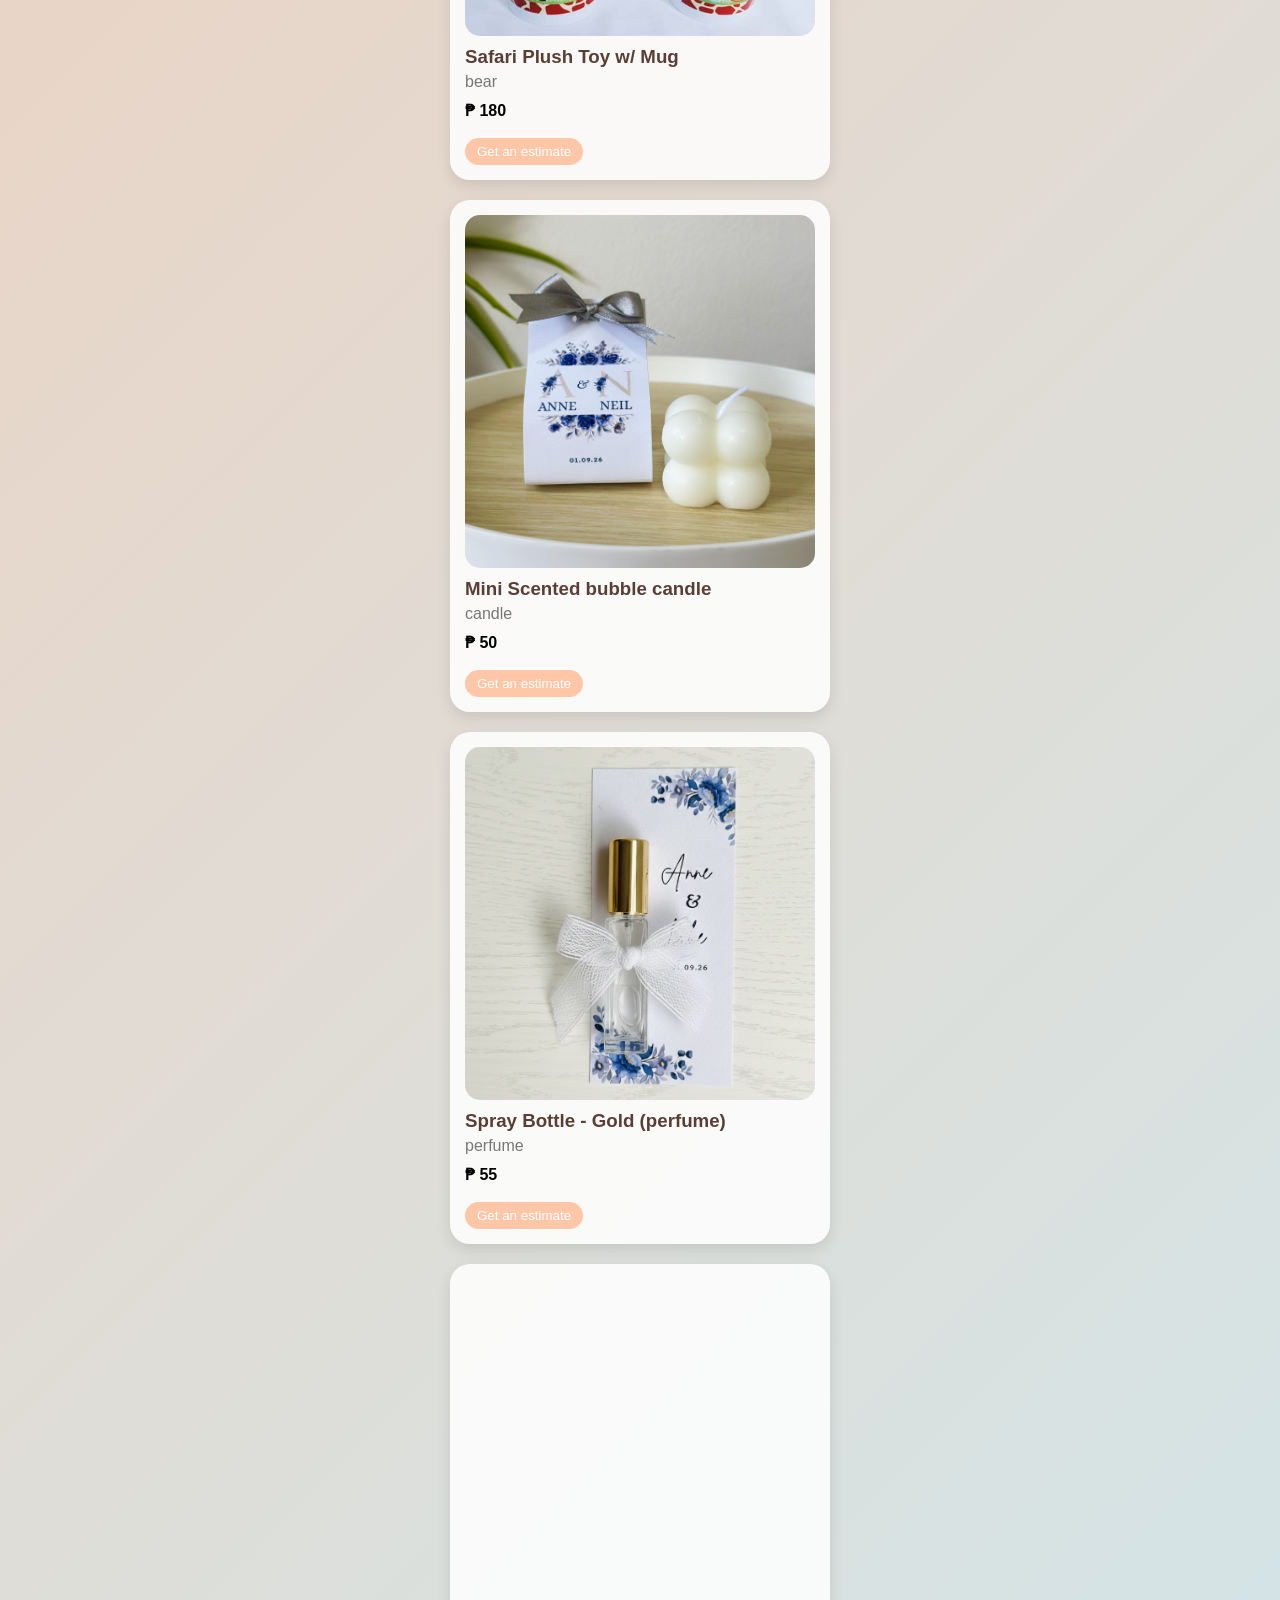
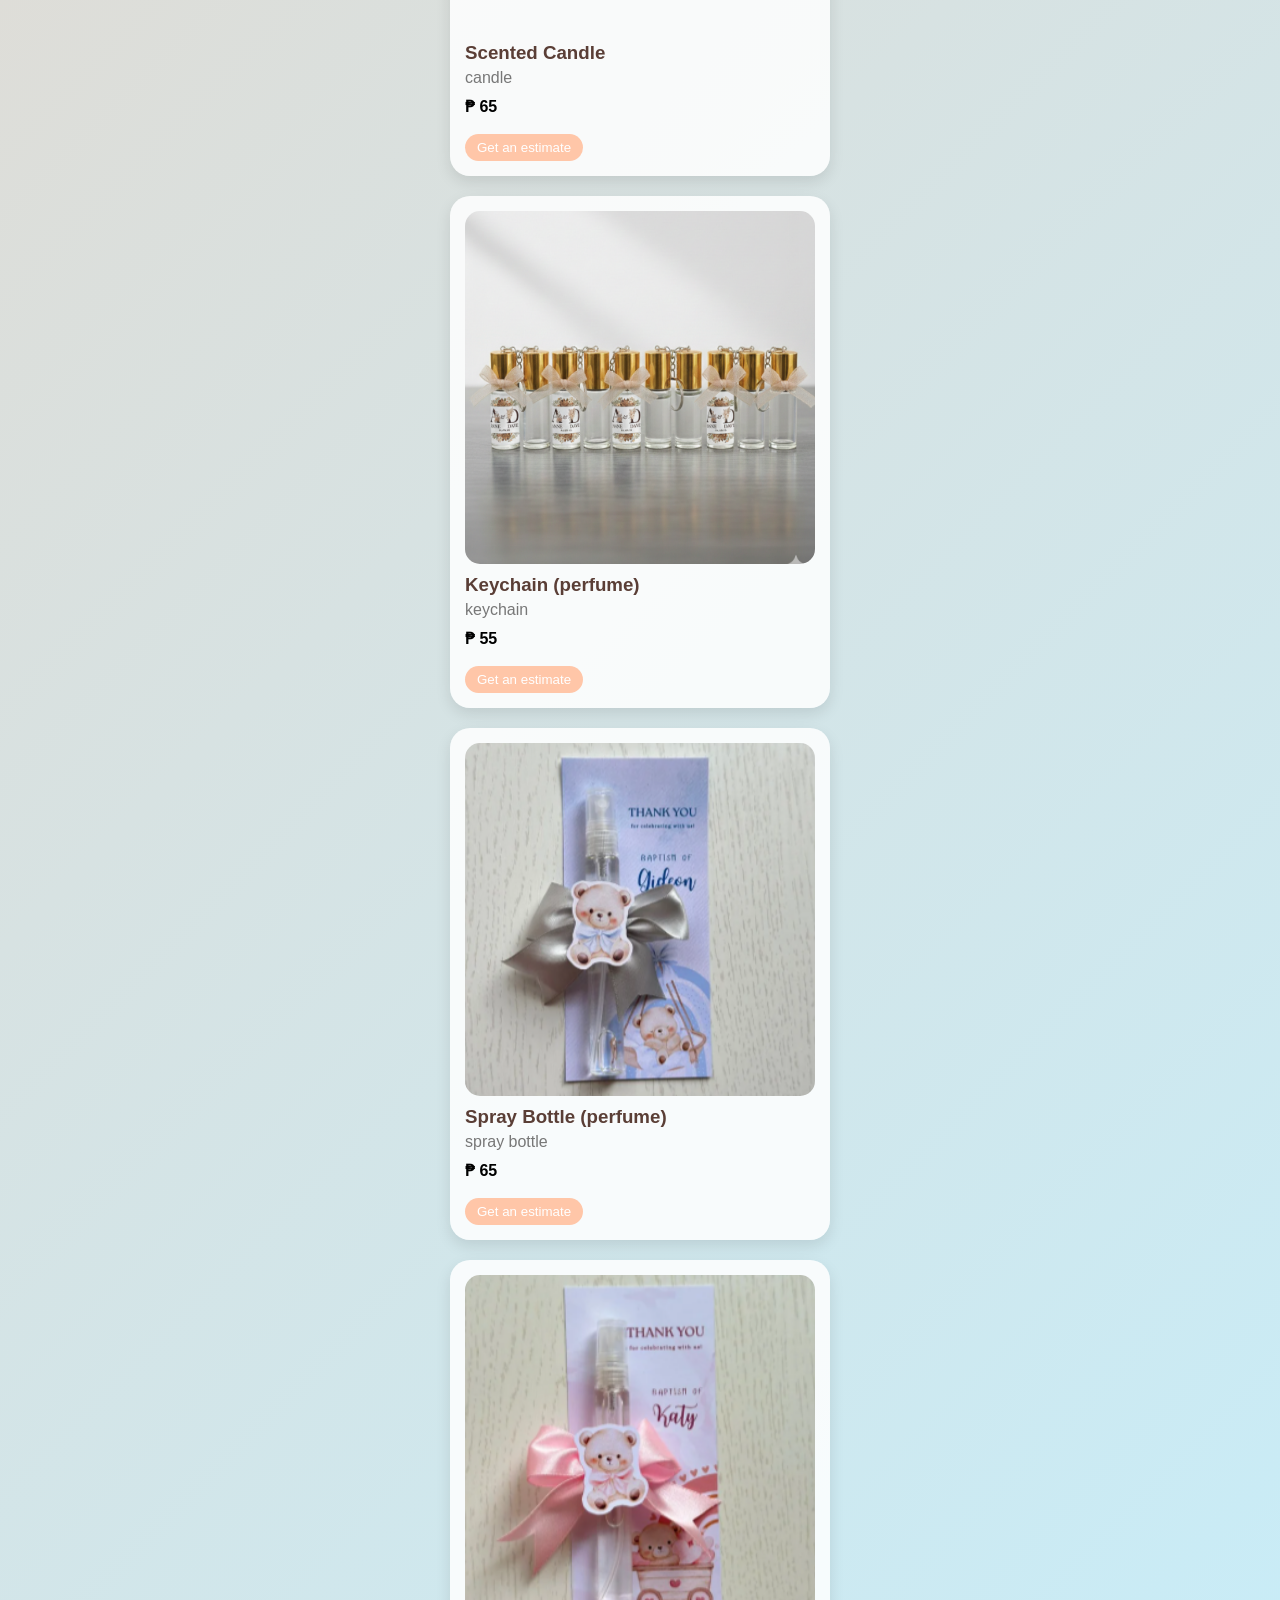
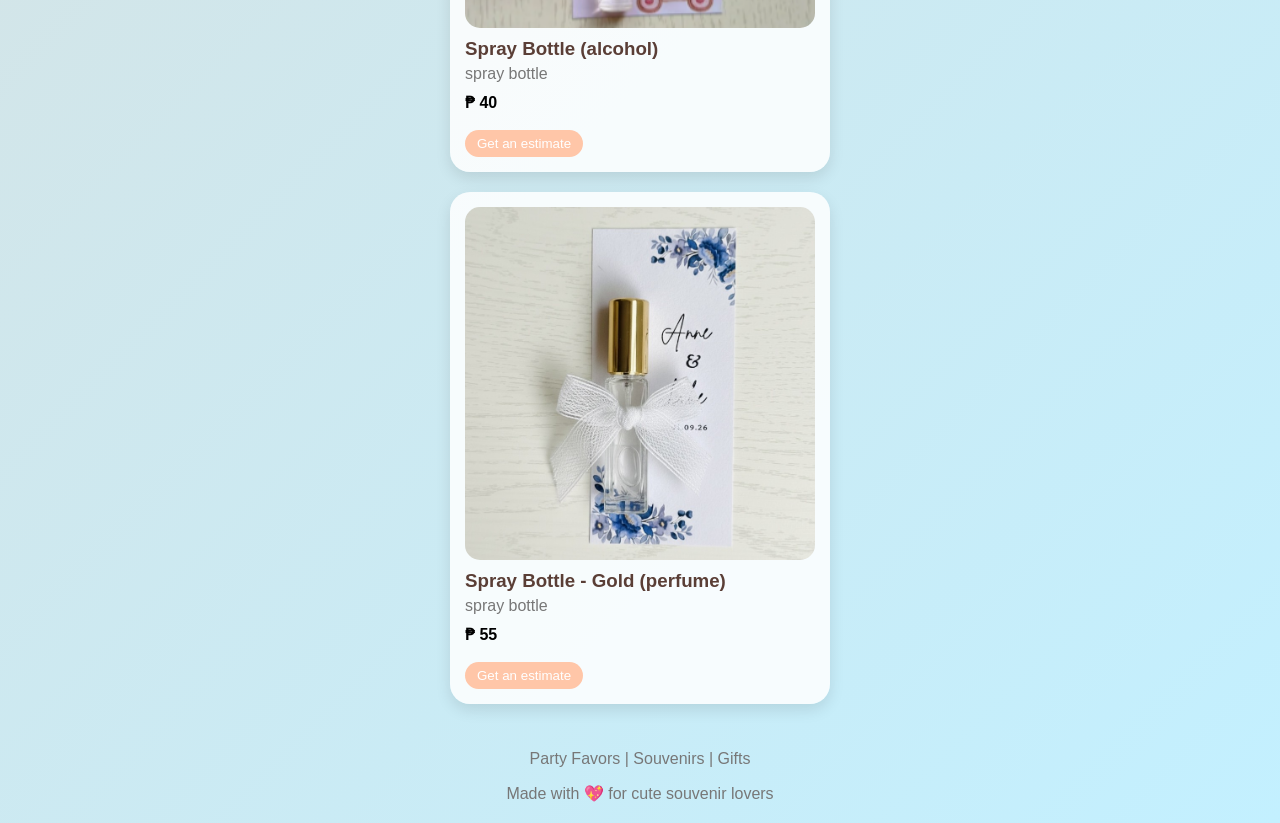
==== commit 2ce03f97: "final 3/11" ====
--- a/index.html
+++ b/index.html
@@ -23,12 +23,12 @@
     </header>
 
     <!-- BEST selling section -->
-    <p id="bs_prod" onclick="window.scrollTo({top: 0, behavior: 'smooth'});" >Best Selling</p>
+    <p id="bs_prod" onclick="window.scrollTo({top: 0, behavior: 'smooth'});" ></p>
     <div id="bestSelling" class="bestSelling"></div>
 
     
     <!-- Price filter -->
-    <section class="priceSearch" onclick="window.scrollTo({top: 580, behavior: 'smooth'});" style="cursor: pointer;">
+    <section class="priceSearch" onclick="window.scrollTo({top: 368, behavior: 'smooth'});" style="cursor: pointer;">
         <label for="minPrice">Min Price: </label>
         <input type="number" id="minPrice" min="0" placeholder="0" style="width:210px; height: 5px;">
         <label for="maxPrice">Max Price: </label>
@@ -37,7 +37,7 @@
     </section>
 
     <!-- Category search -->
-    <section class="controls" onclick="window.scrollTo({top: 580, behavior: 'smooth'});" style="cursor: pointer;">
+    <section class="controls" onclick="window.scrollTo({top: 368, behavior: 'smooth'});" style="cursor: pointer;">
         <input type="text" id="search" placeholder="Search cute things..." style="height: 5px;">
         <div id="filters" class="filters"></div>
     </section>
--- a/style.css
+++ b/style.css
@@ -32,7 +32,8 @@
     transition: transform 0.2s ease;
     max-width: 400px;
     margin-top: 0px;
-    height: 370px;
+    height: 365px;
+    animation: highlight 3s infinite;
 }
 
 /* .bestSelling:hover {
@@ -40,6 +41,10 @@
 } */
 
 #bs_prod {
+    background-image: url('img/icon/BestSelling.gif');
+    background-repeat: no-repeat;
+    background-position: center;
+    background-size: cover;
     cursor: pointer;
     font-size: larger;
     font-weight: bolder;
@@ -53,14 +58,15 @@
     left: 50%;
     transform: translateX(-50%);
     width: 100%;
+    height: 40px;
     max-width: 400px;
     z-index: 999;    animation: highlight 3s infinite;
 }
 
 @keyframes highlight {
-    0%, 100% { background-color: var(--peach); }
-    25%, 75% { background-color: var(--pink); }
-    50% { background-color: var(--brown); color: var(--cream);}}
+    0%, 100% { background-color: var(--peach); color: var(--cream);}
+    25%, 75% { background-color: var(--pink); color: var(--brown)}
+    50% { background-color: #c3f0ff; color: var(--peach);}}
 
 header {
     display: flex;
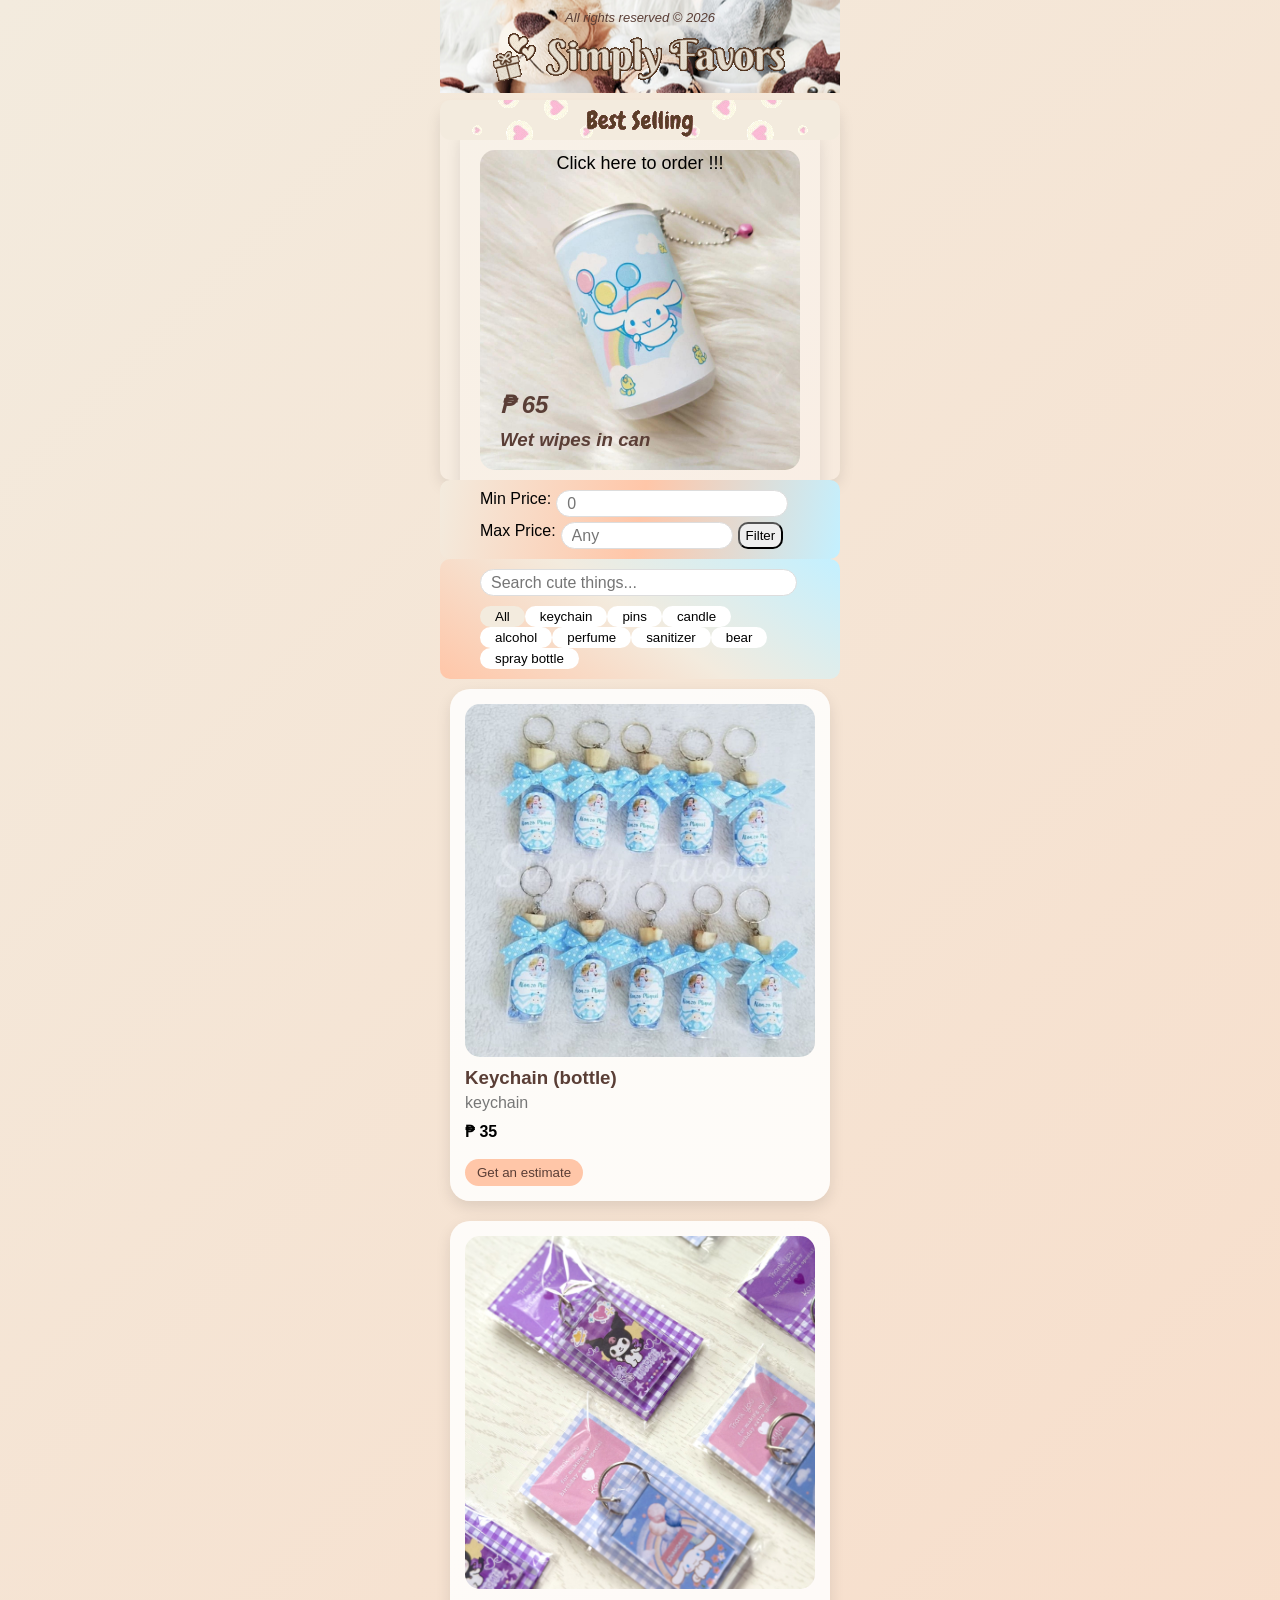
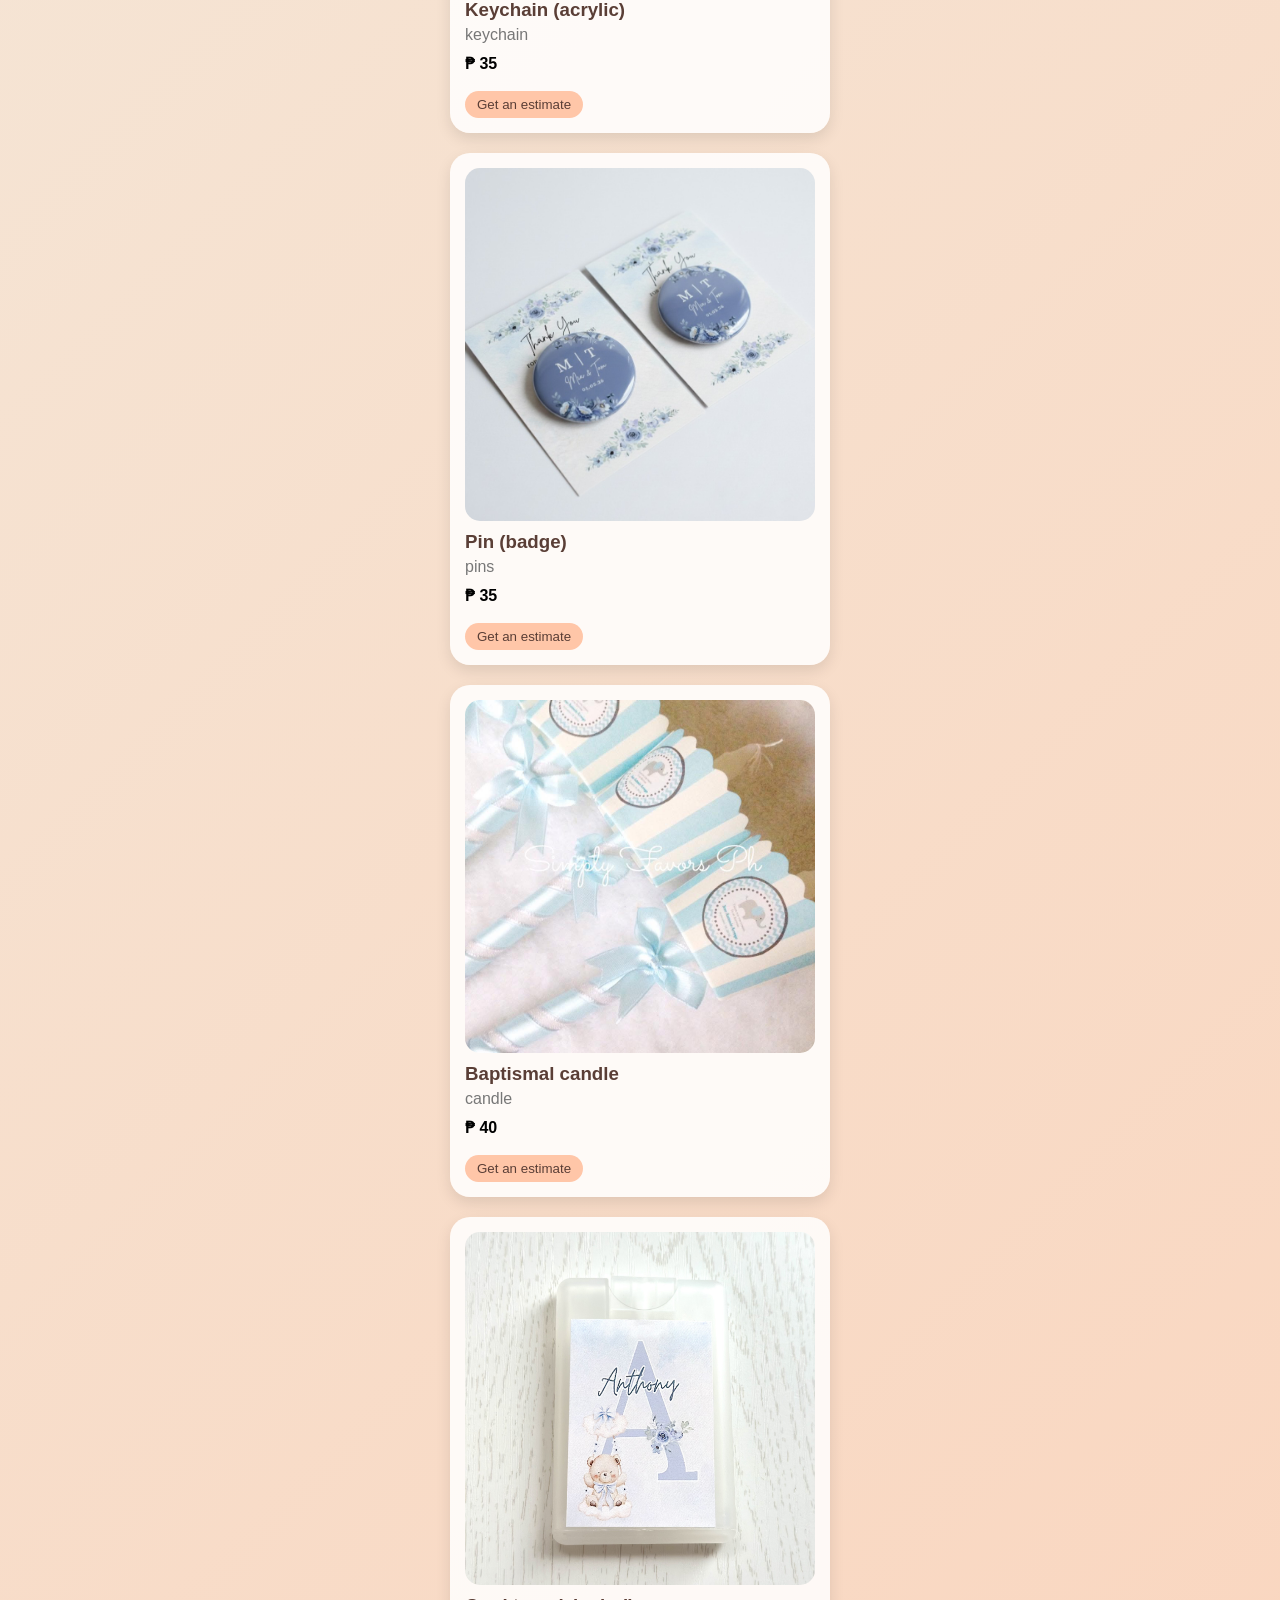
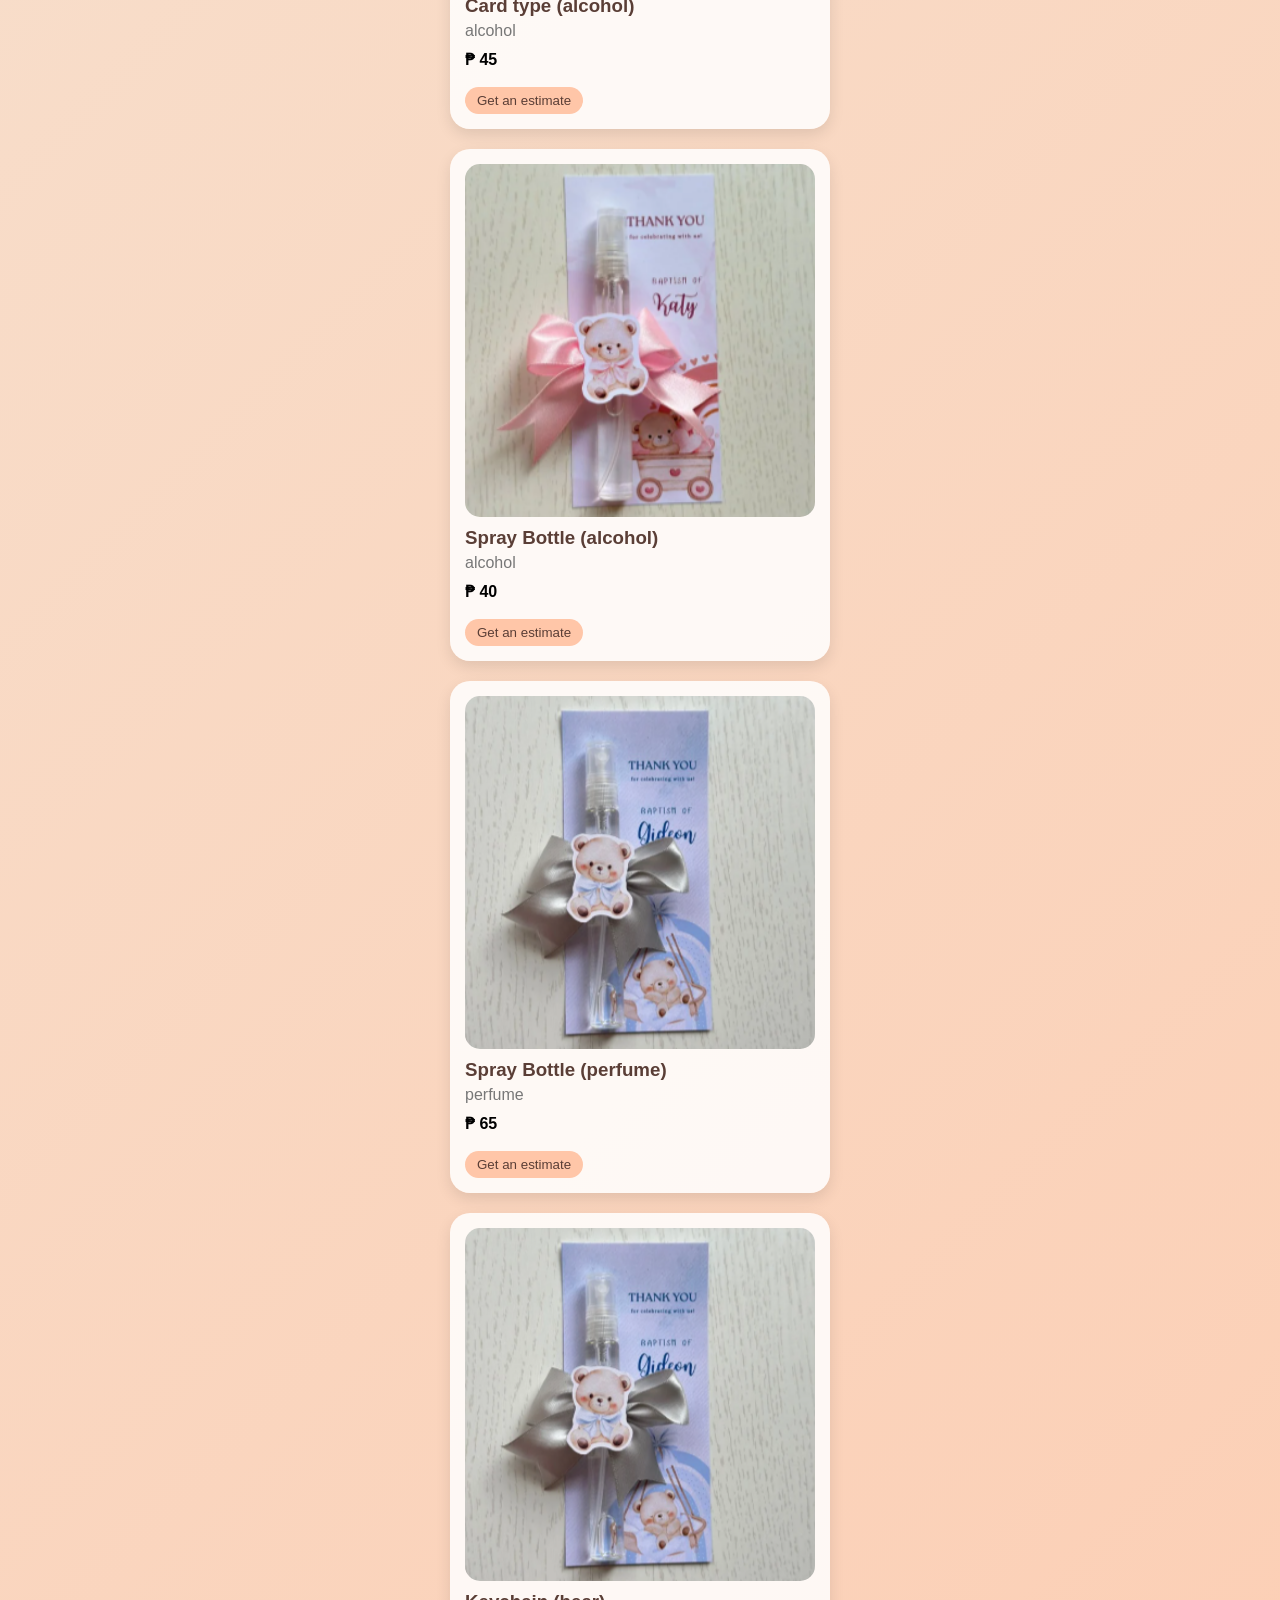
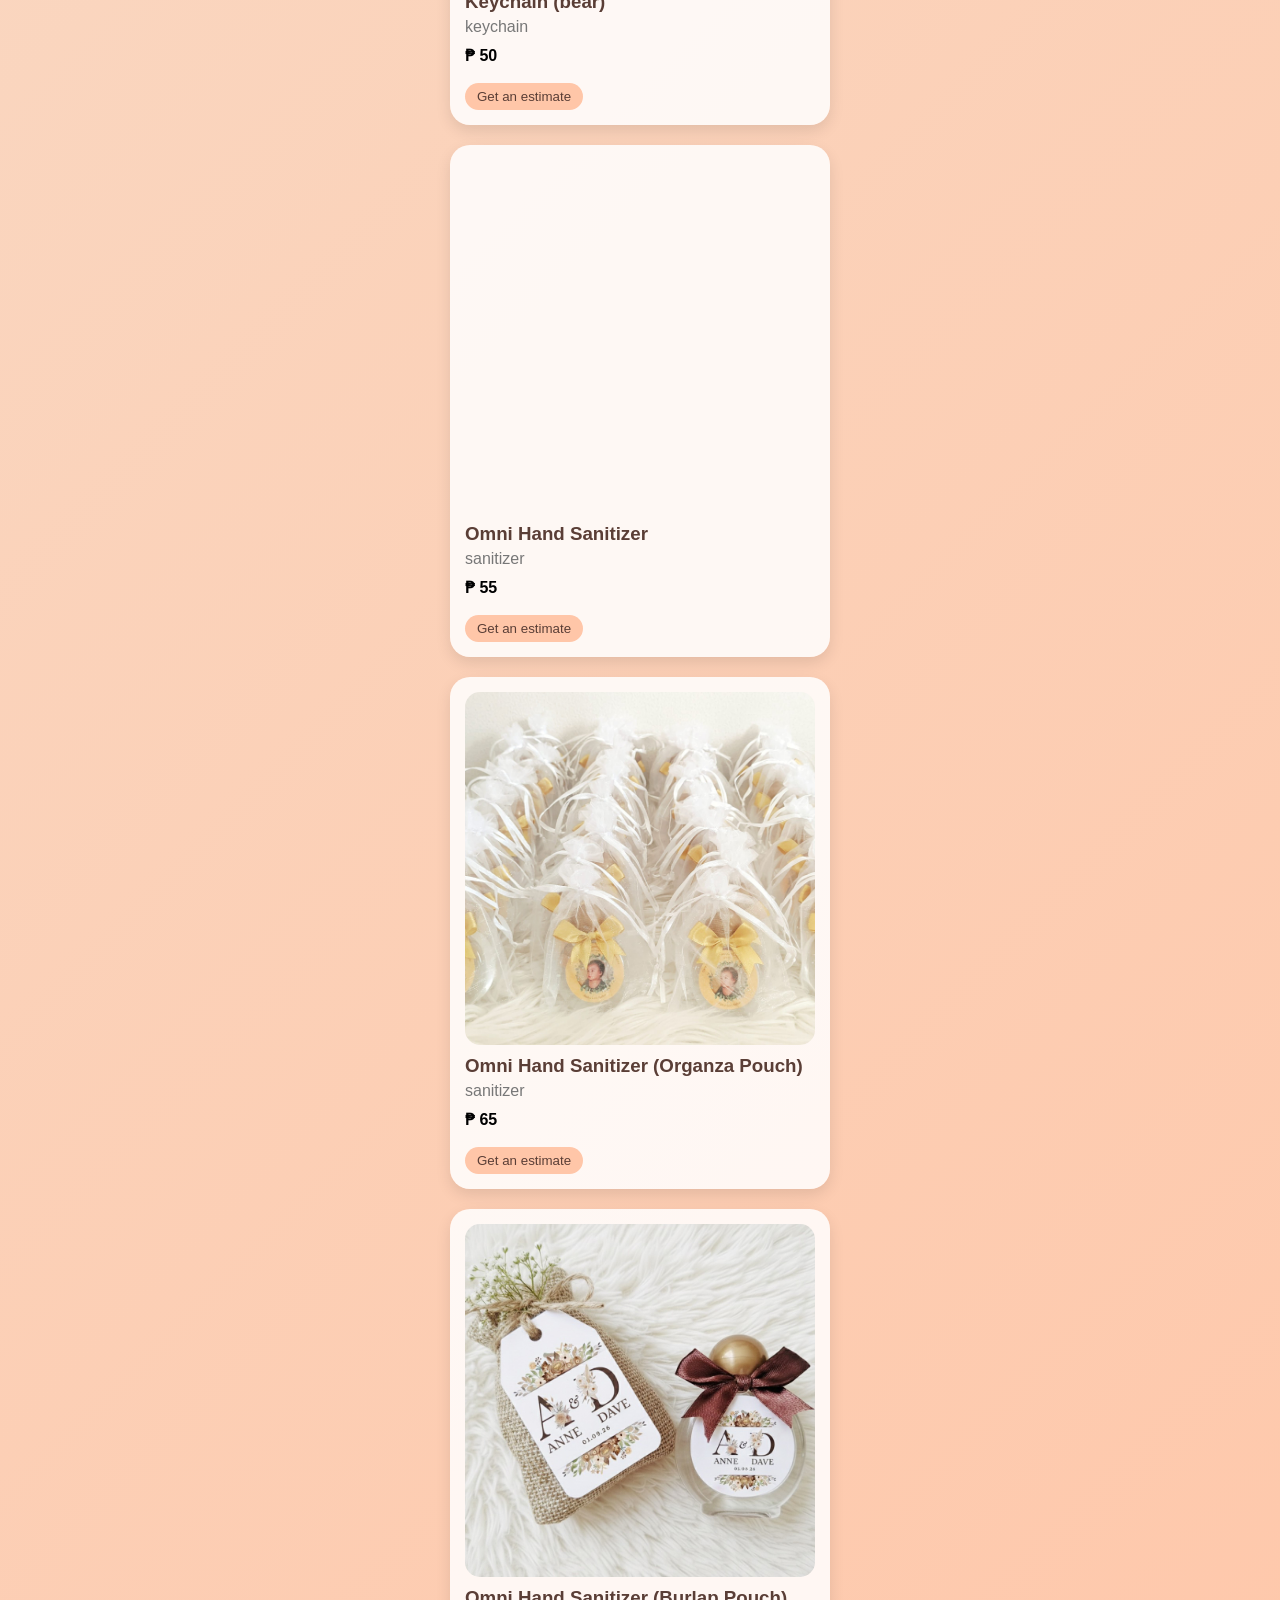
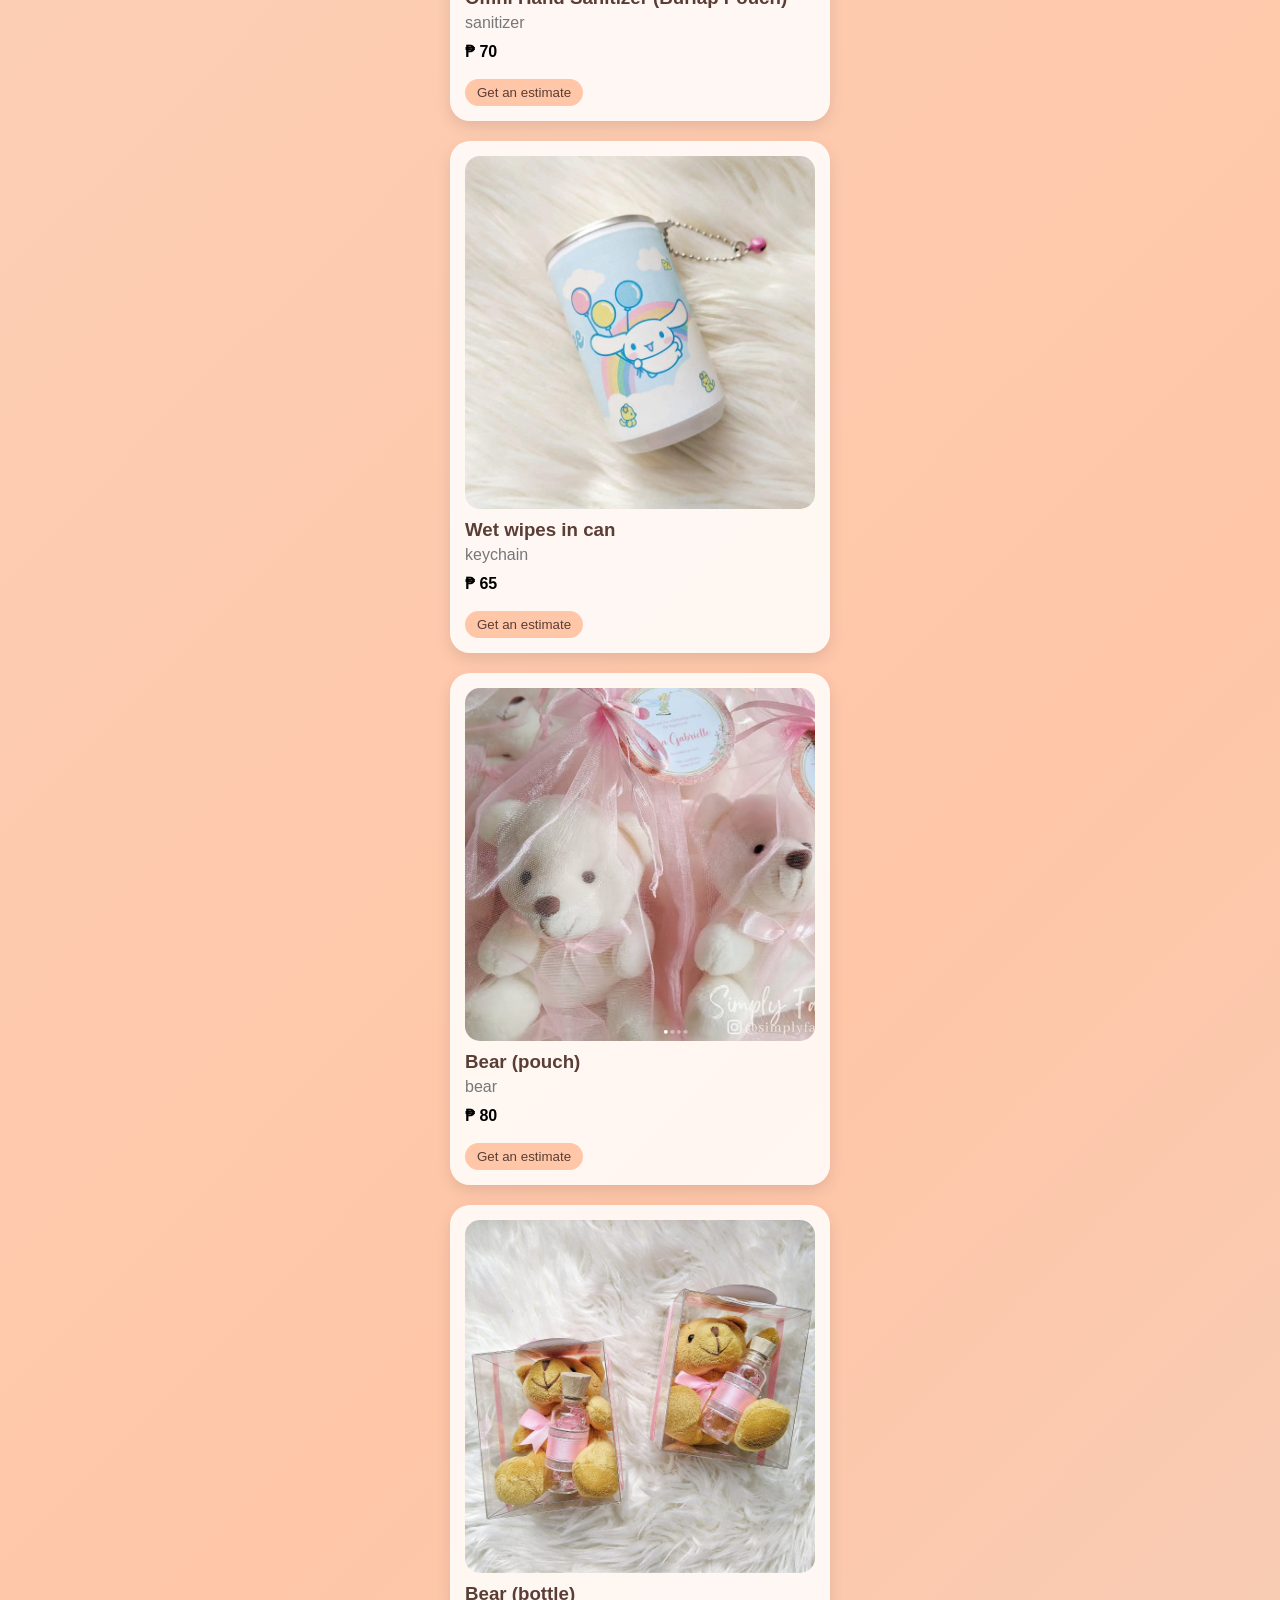
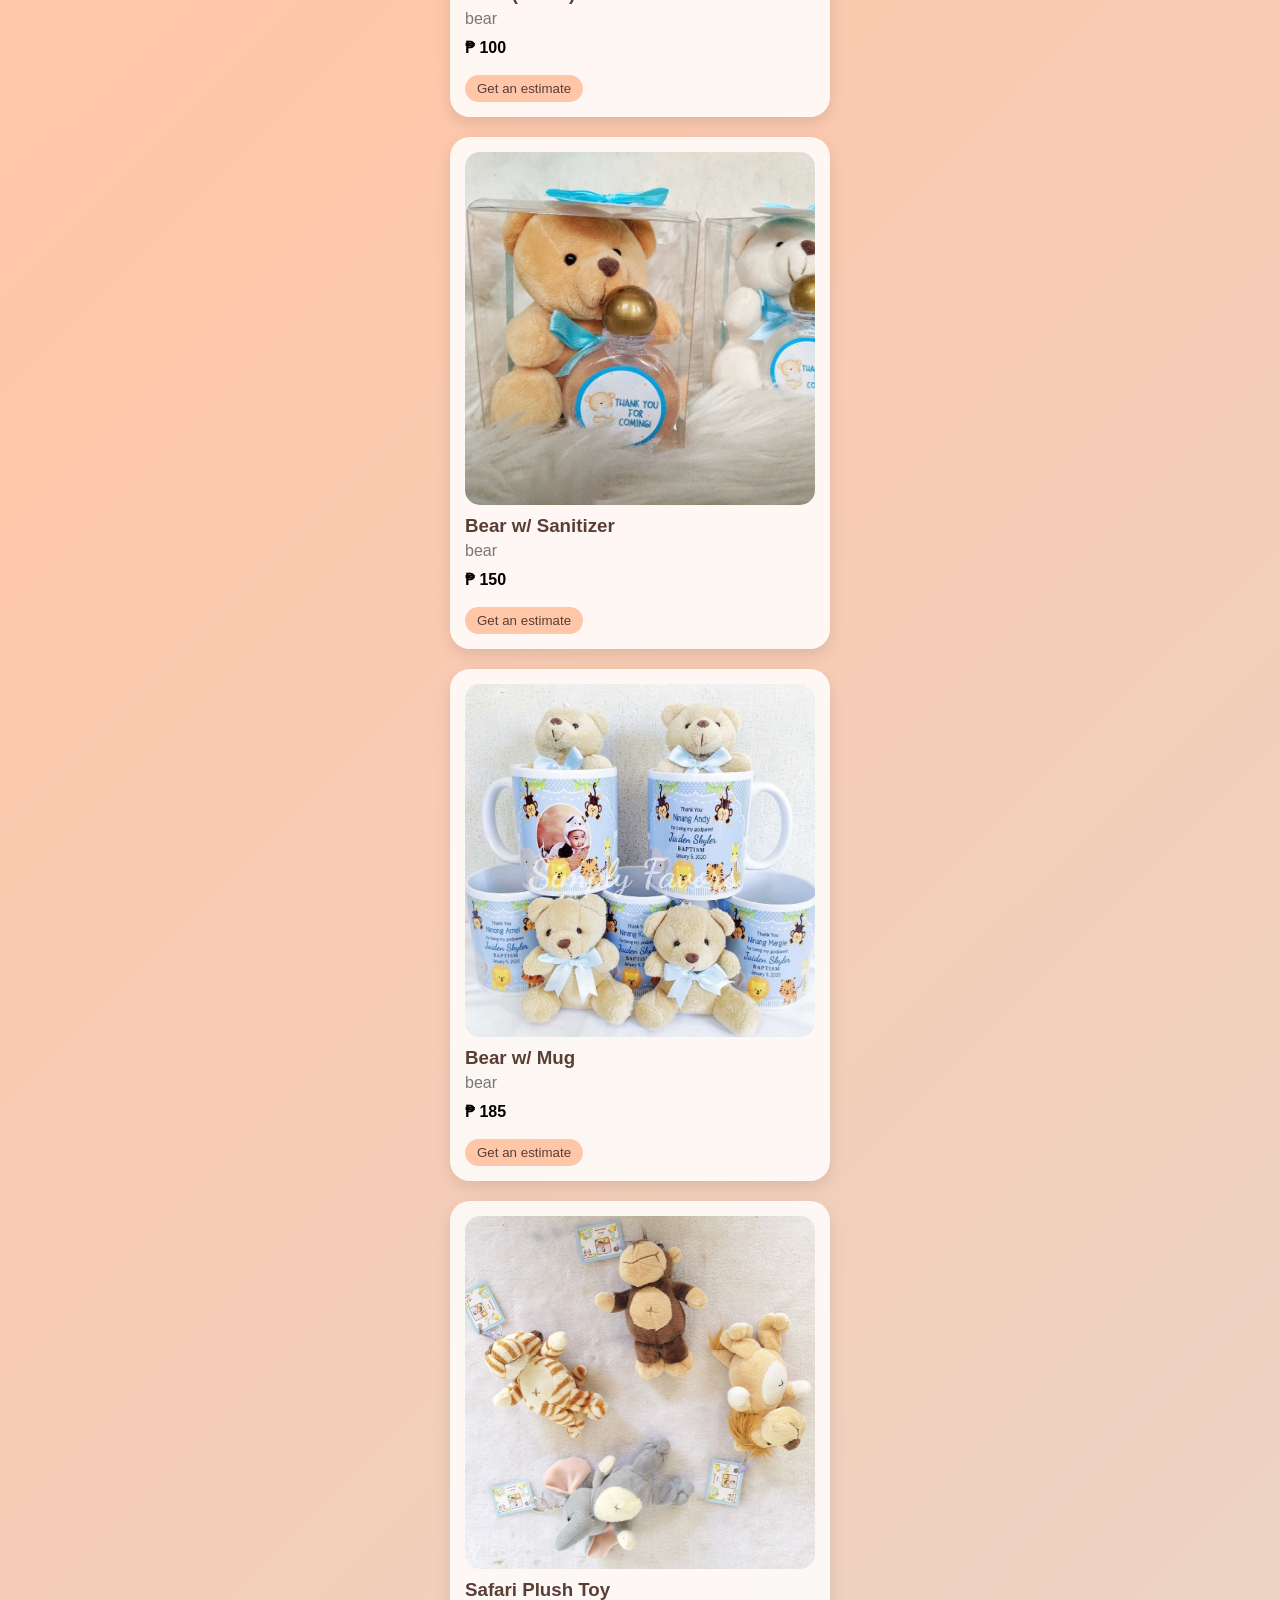
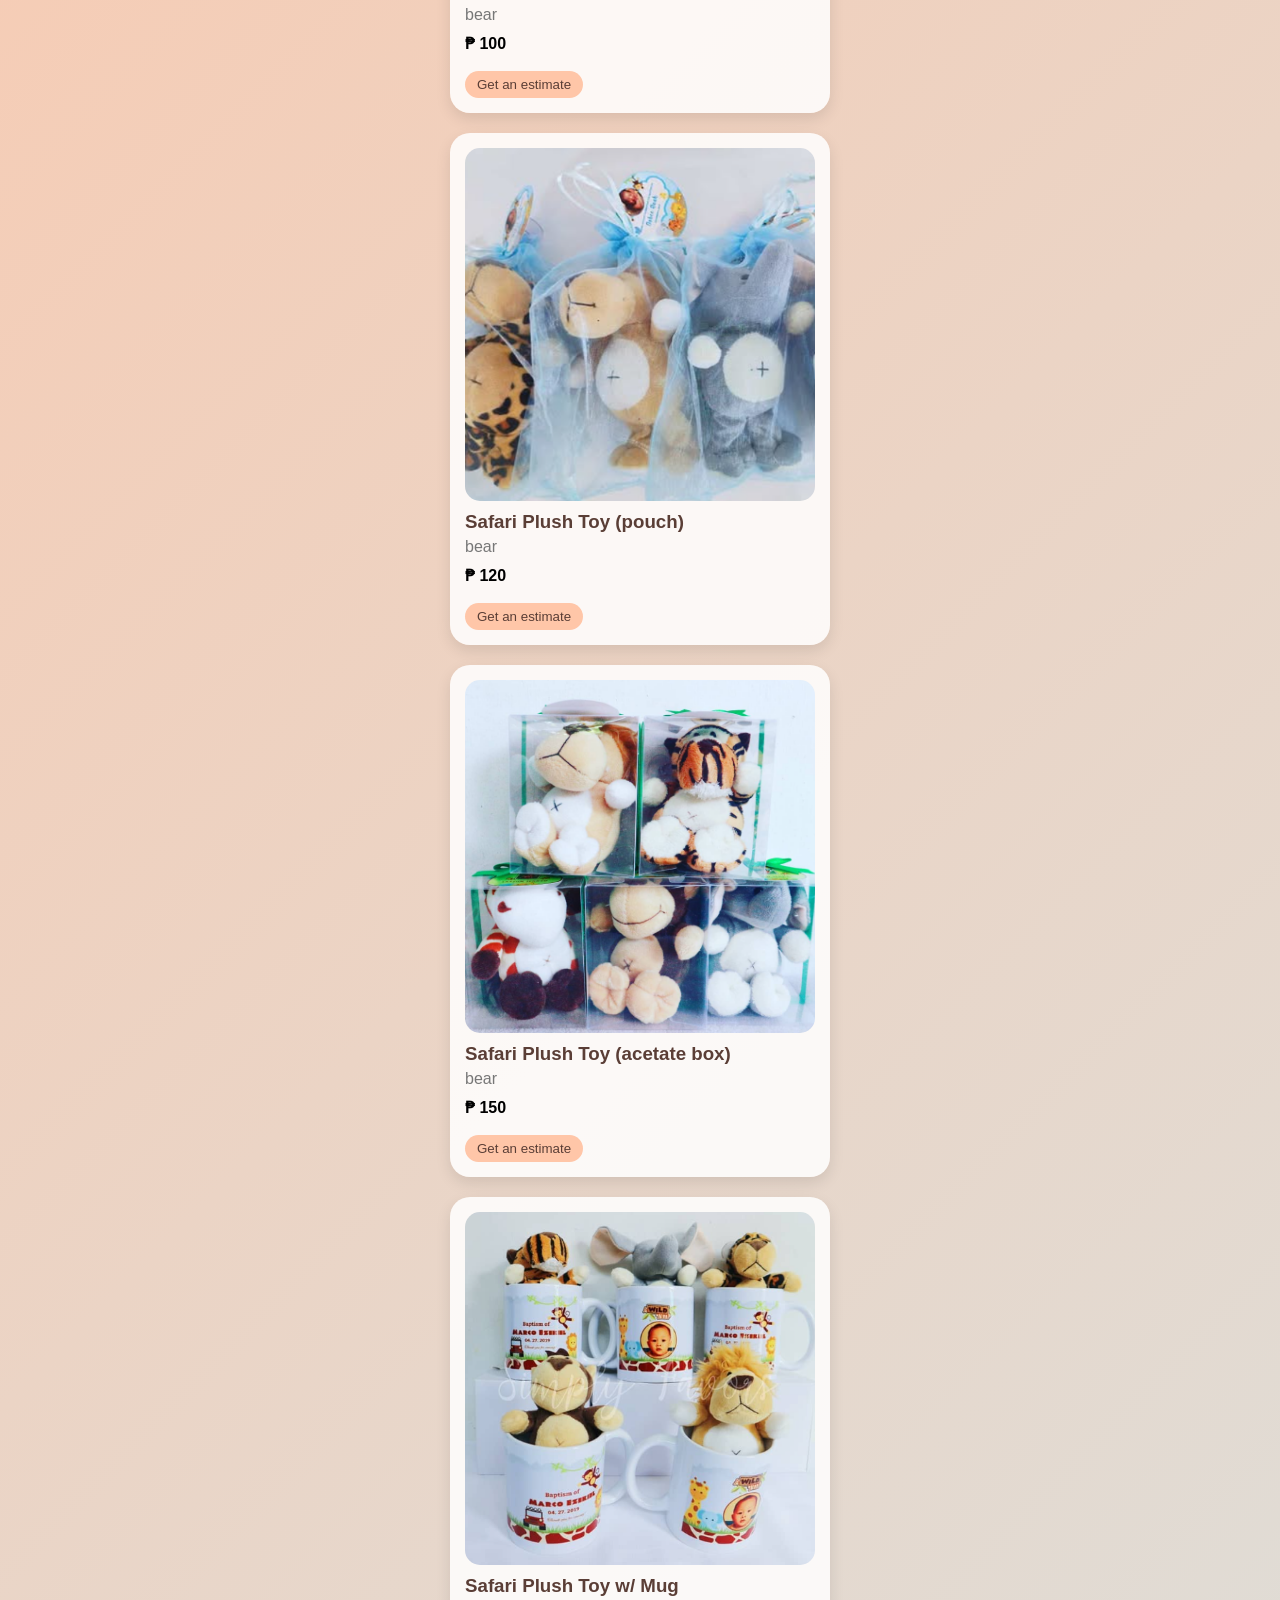
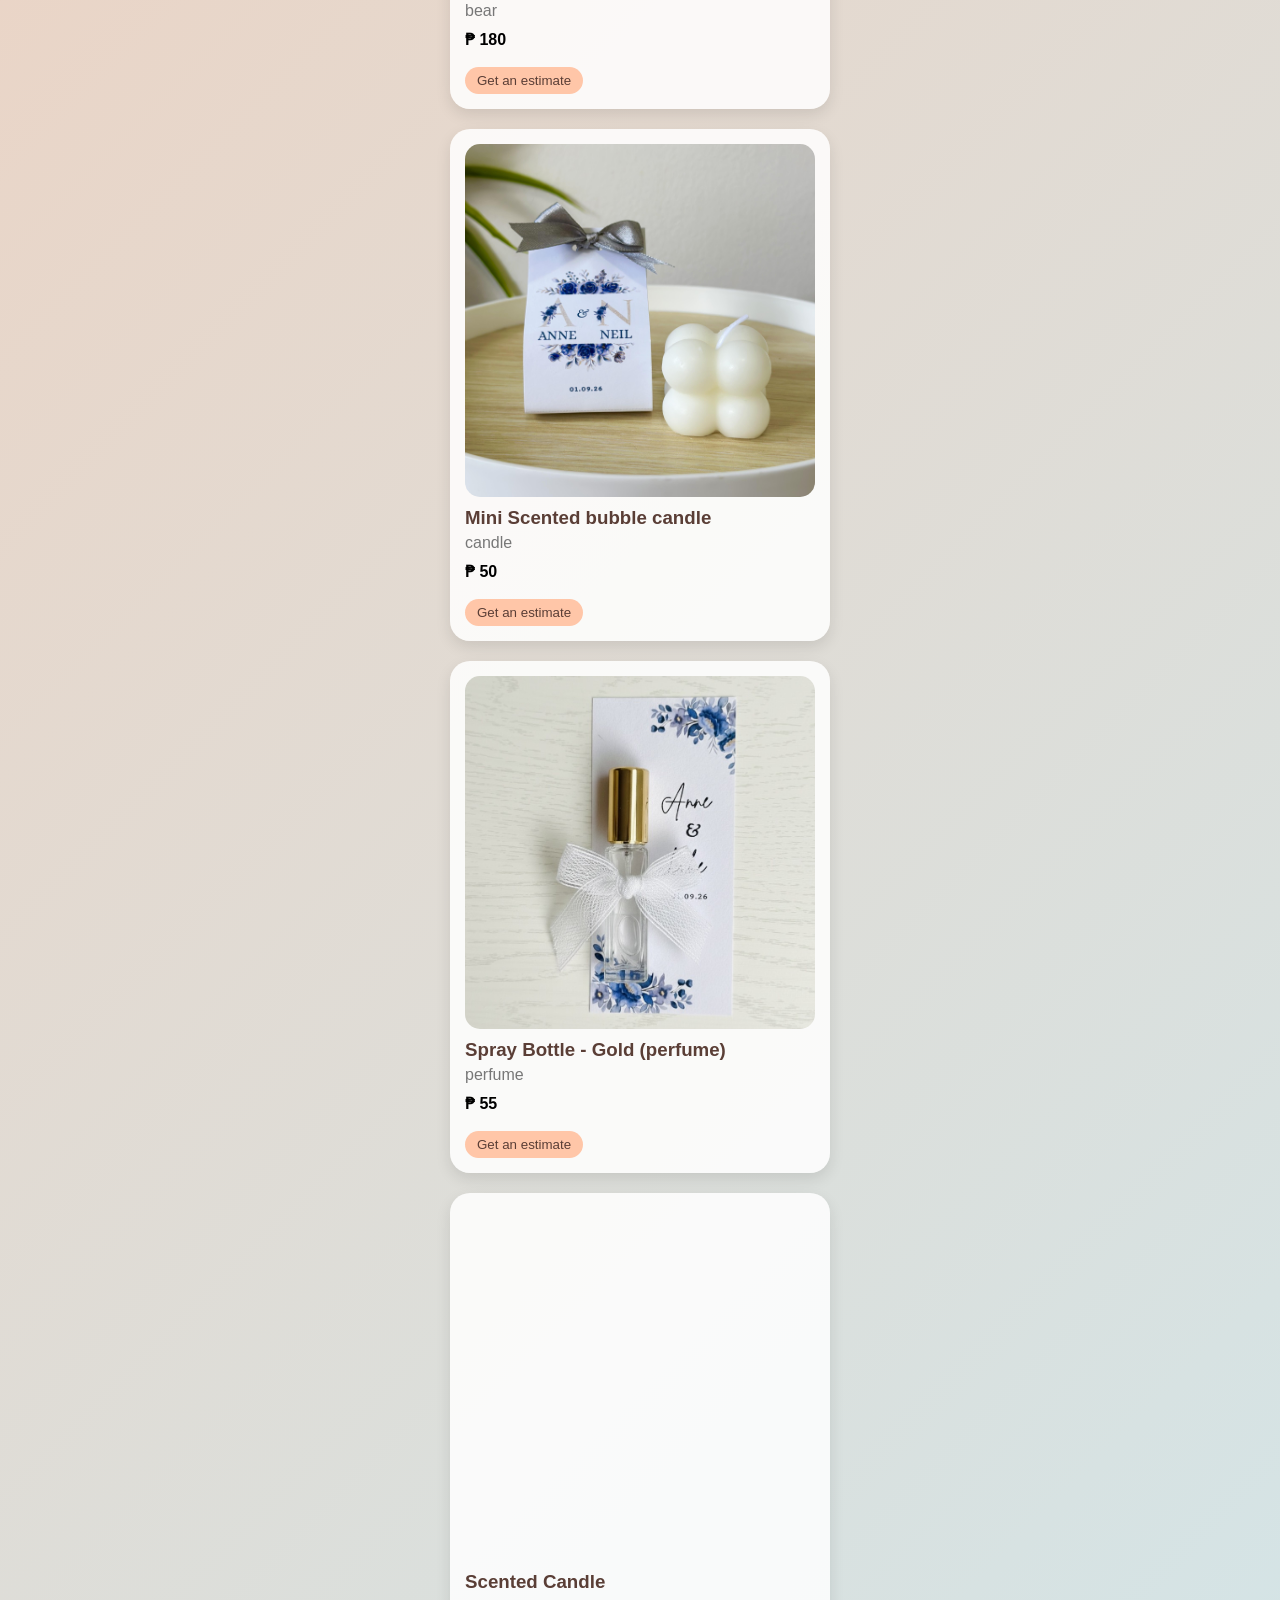
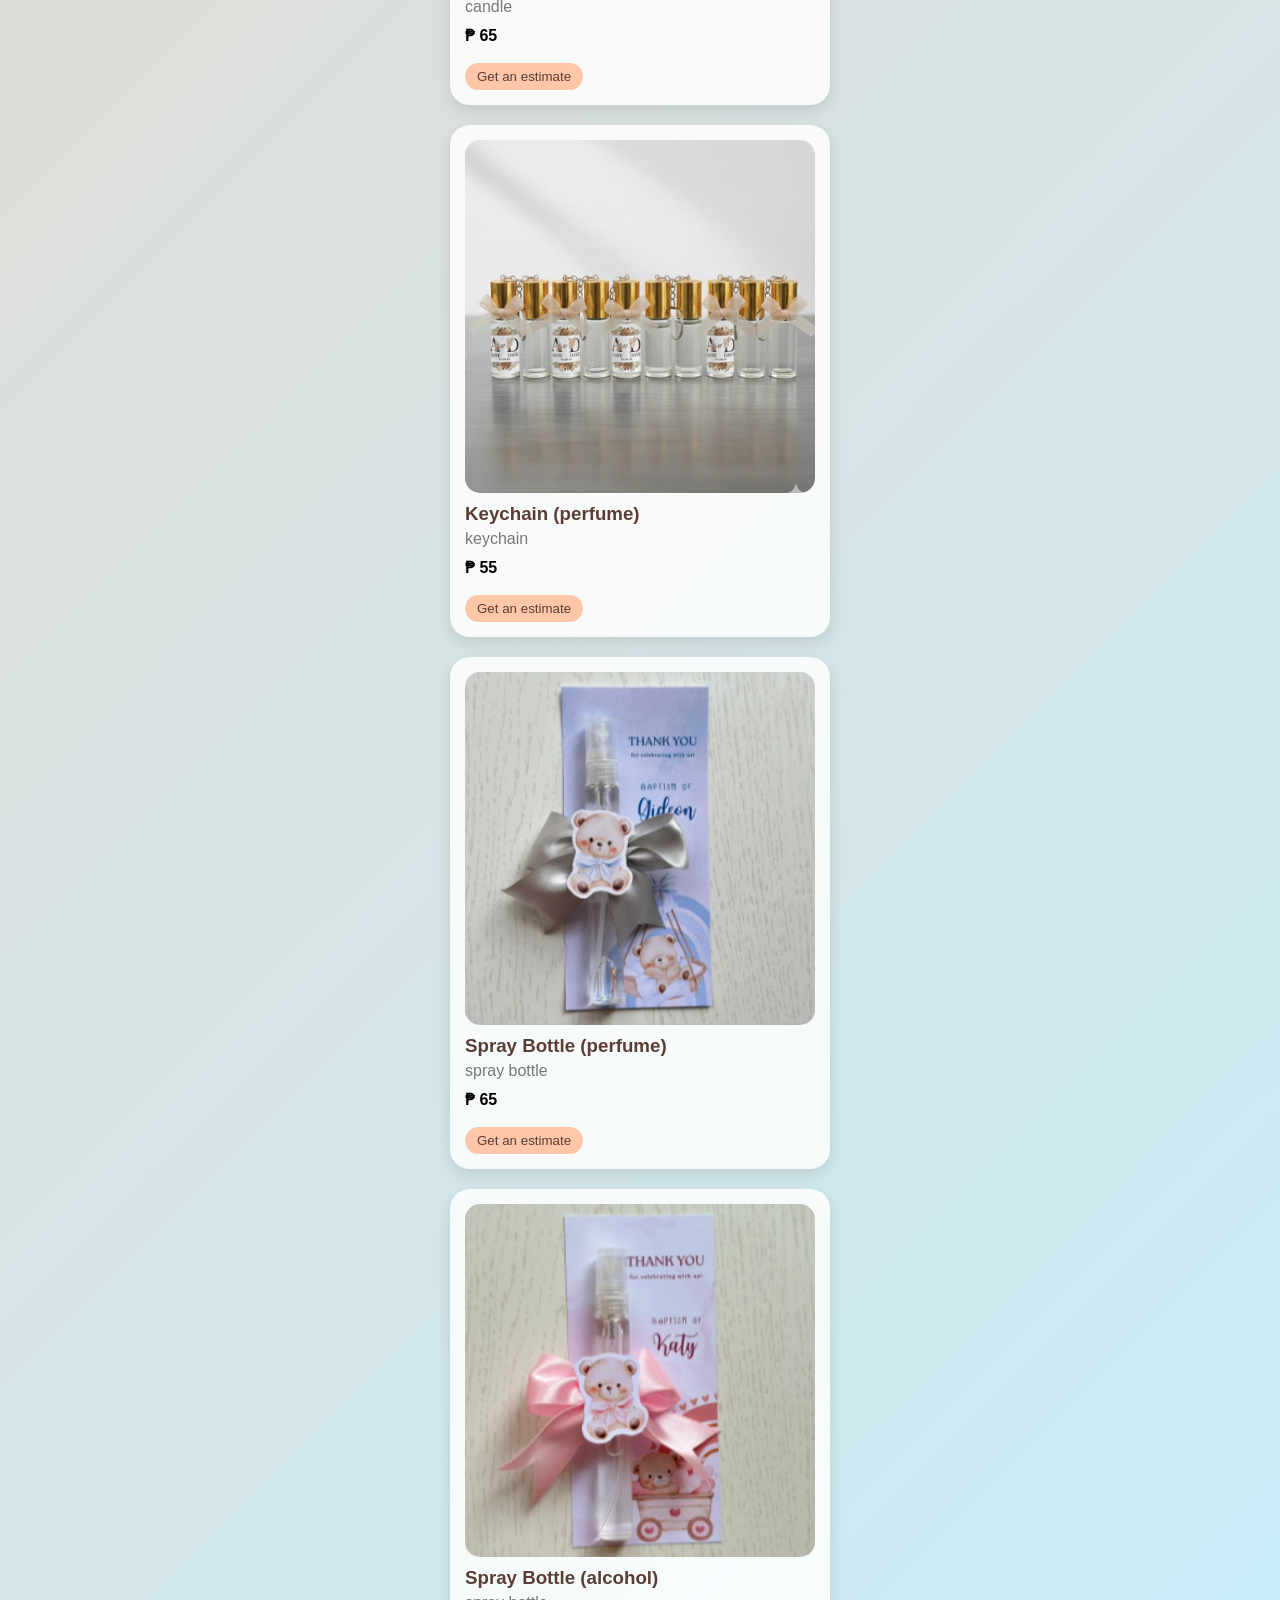
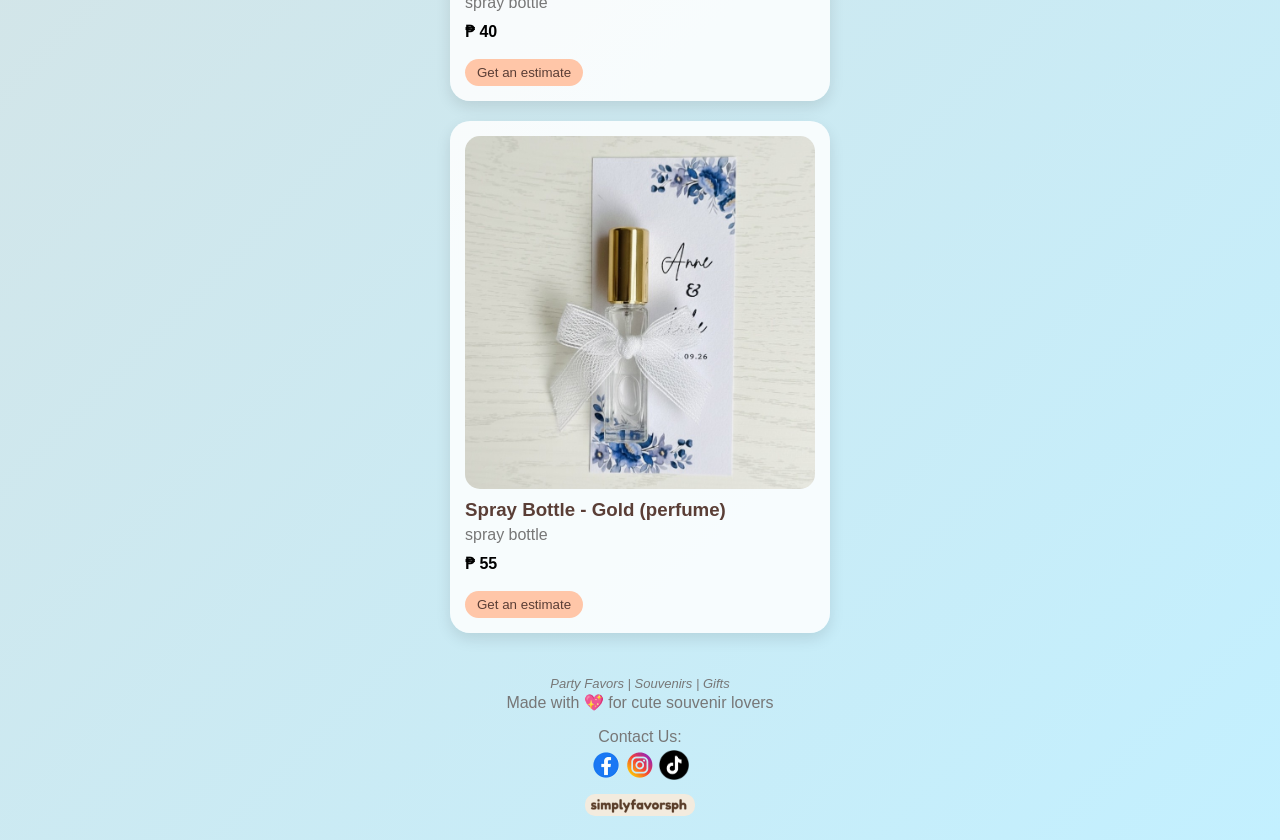
==== commit e6881c3f: "new" ====
--- a/index.html
+++ b/index.html
@@ -12,51 +12,80 @@
 
     <header>
         <div id="header_box">
-        <p id="header_cap">All rights reserved © 2026</p>
-        <img id="headerLogo" src="img/icon/headerLogo.gif">
-        
+            <p id="header_cap">All rights reserved © 2026</p>
+            <img id="headerLogo" src="img/icon/headerLogo.gif">
+        </div>
         <!-- <div class="cart">
             🛒 <span id="cart-count">0</span> items - $<span id="cart-total">0</span>
         </div> -->
         <!-- <button id="toggleViewBtn" class="view-toggle">Mobile View</button> -->
-        </div>
     </header>
 
-    <!-- BEST selling section -->
-    <p id="bs_prod" onclick="window.scrollTo({top: 0, behavior: 'smooth'});" ></p>
+    <!-- BEST SELLING SECTION -->
+    <!-- BEST SELLING SECTION -->
+    <!-- BEST SELLING SECTION -->
+    <p id="bs_prod" onclick="window.scrollTo({top: 0, behavior: 'smooth'});"></p>
     <div id="bestSelling" class="bestSelling"></div>
 
-    
-    <!-- Price filter -->
-    <section class="priceSearch" onclick="window.scrollTo({top: 368, behavior: 'smooth'});" style="cursor: pointer;">
+
+    <!-- PRICE FILTER SECTION -->
+    <!-- PRICE FILTER SECTION -->
+    <!-- PRICE FILTER SECTION -->
+    <section class="priceSearch" onclick="window.scrollTo({top: 335, behavior: 'smooth'});" style="cursor: pointer;">
         <label for="minPrice">Min Price: </label>
-        <input type="number" id="minPrice" min="0" placeholder="0" style="width:210px; height: 5px;">
+        <input type="number" id="minPrice" min="0" placeholder="0" style="width:210px; height: 5px; font-size: 16px;">
         <label for="maxPrice">Max Price: </label>
-        <input type="number" id="maxPrice" min="0" placeholder="Any" style="width:150px; height: 5px;">
+        <input type="number" id="maxPrice" min="0" placeholder="Any" style="width:150px; height: 5px; font-size: 16px;">
         <button id="priceFilterBtn" style="border-radius:10px;">Filter</button>
     </section>
 
-    <!-- Category search -->
-    <section class="controls" onclick="window.scrollTo({top: 368, behavior: 'smooth'});" style="cursor: pointer;">
-        <input type="text" id="search" placeholder="Search cute things..." style="height: 5px;">
+
+    <!-- CATEGORY FILTER SECTION -->
+    <!-- CATEGORY FILTER SECTION -->
+    <!-- CATEGORY FILTER SECTION -->
+    <section class="controls" onclick="window.scrollTo({top: 335, behavior: 'smooth'});" style="cursor: pointer;">
+        <input type="text" id="search" placeholder="Search cute things..." style="height: 5px; font-size: 16px;">
         <div id="filters" class="filters"></div>
     </section>
 
 
-
-    <!-- prducts section -->
+    <!-- PRODUCTS SECTION -->
+    <!-- PRODUCTS SECTION -->
+    <!-- PRODUCTS SECTION -->
     <section id="products" class="products"></section>
 
+
+    <!-- FOOTER SECTION -->
+    <!-- FOOTER SECTION -->
+    <!-- FOOTER SECTION -->
     <footer>
-        <p>Party Favors | Souvenirs | Gifts</p>
+
+        <p style="font-style: italic; font-size: small; margin-bottom: 2px;">Party Favors | Souvenirs | Gifts</p>
         <div>Made with 💖 for cute souvenir lovers</div>
         <!-- <div><img class="fb_logo" src="img/icon/fblogo.png" alt="fblogo"><a href="https://www.facebook.com/Simplyfavorsph">Simplyfavorsph</a></div> -->
-        
-    <!-- <button onclick="showPopup('<h3>Best Selling Product</h3><p>Wet wipes in can</p><p>₱65</p>')">YESSSS</button> -->
+        <!-- <button onclick="showPopup('<h3>Best Selling Product</h3><p>Wet wipes in can</p><p>₱65</p>')">YESSSS</button> -->
 
-    </footer>
+        <p style="font-size:medium; margin-bottom: 2px;">Contact Us: </p>
 
+        <a href="https://www.facebook.com/Simplyfavorsph/" target="_blank">
+            <img id="fb_link" src="img/icon/fblogo.png">
+        </a>
+
+        <a href="https://www.instagram.com/simplyfavorsph" target="_blank">
+            <img id="ig_link" src="img/icon/instalogo.png">
+        </a>
+
+        </a>
+        <a href="https://www.tiktok.com/@simplyfavorsph" target="_blank">
+            <img id="tik_link" src="img/icon/tiklogo.png">
+        </a>
+        <br>
+        <img src="img/icon/pic2.png" alt="logo" style="width: 110px; border-radius: 10px; margin-top: 10px;">
+
+    </footer>  
+    
     <script src="script.js"></script>
 
 </body>
+
 </html>
--- a/style.css
+++ b/style.css
@@ -17,7 +17,7 @@
 body {
     margin: 0;
     font-family: 'Segoe UI', sans-serif;
-    background: linear-gradient(135deg, #ffc6a8, #ffc6a8, #c3f0ff);
+    background: linear-gradient(135deg, #f3ebde, #ffc6a8, #c3f0ff);
     min-height: 100vh;
     max-width: 400px;
     padding-top: 100px;
@@ -31,9 +31,9 @@
     box-shadow: 0 6px 15px rgba(0, 0, 0, 0.1);
     transition: transform 0.2s ease;
     max-width: 400px;
-    margin-top: 0px;
-    height: 365px;
-    animation: highlight 3s infinite;
+    margin-top: 5px;
+    height: 335px;
+    /* animation: highlight 3s infinite; */
 }
 
 /* .bestSelling:hover {
@@ -41,7 +41,7 @@
 } */
 
 #bs_prod {
-    background-image: url('img/icon/BestSelling.gif');
+    background-image: url('img/icon/BestSellingv2.gif');
     background-repeat: no-repeat;
     background-position: center;
     background-size: cover;
@@ -133,11 +133,11 @@
 .priceSearch {
     display: flex;
     flex-wrap: wrap;
-    gap: 15px;
+    gap: 5px;
     padding: 10px 40px 10px 40px;
     position: sticky;
     top: 120px;
-    background: linear-gradient(45deg, #f3ebde, #ffc6a8, #c3f0ff);
+    background: linear-gradient(100deg, #f3ebde, #ffc6a8, #c3f0ff);
     z-index: 998;
     cursor: pointer;
     border-radius: 10px;
@@ -150,7 +150,7 @@
     padding: 10px 40px;
     position: sticky;
     top: 208px;
-    background: linear-gradient(135deg, #f3ebde, #ffc6a8, #c3f0ff);
+    background: linear-gradient(35deg, #ffc6a8, #f3ebde, #c3f0ff);
     z-index: 998;
     cursor: pointer;
     border-radius: 10px;
@@ -223,7 +223,7 @@
     border: none;
     border-radius: 15px;
     background: #ffc6a8;
-    color: white;
+    color: var(--brown);
     cursor: pointer;
 }
 
@@ -310,4 +310,17 @@
     margin-top: 36px;
     flex: 1 1 auto;
     overflow: auto;
+}
+
+#fb_link,
+#ig_link,
+#tik_link {
+    margin-top: 2px;
+    margin-bottom: 0;
+    width: 30px;
+    height: 30px;
+}
+
+a {
+    text-decoration: none;
 }
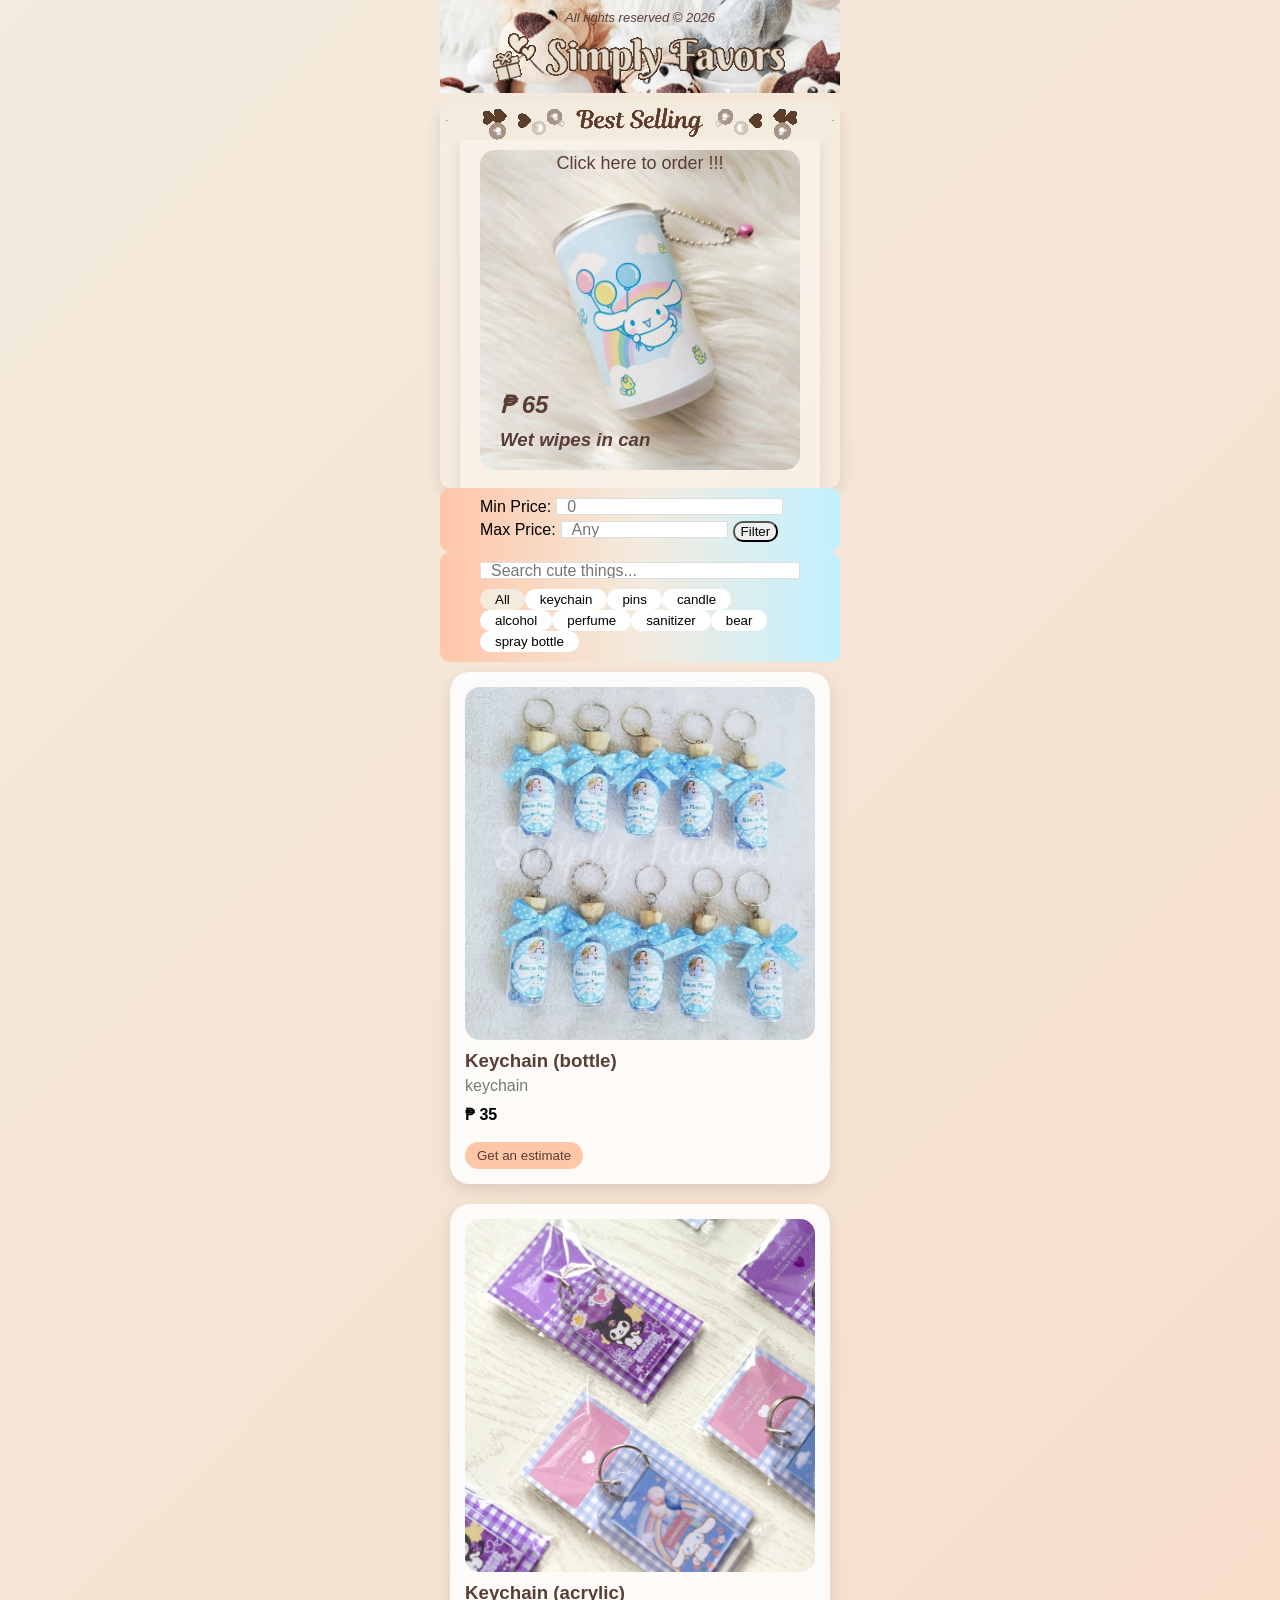
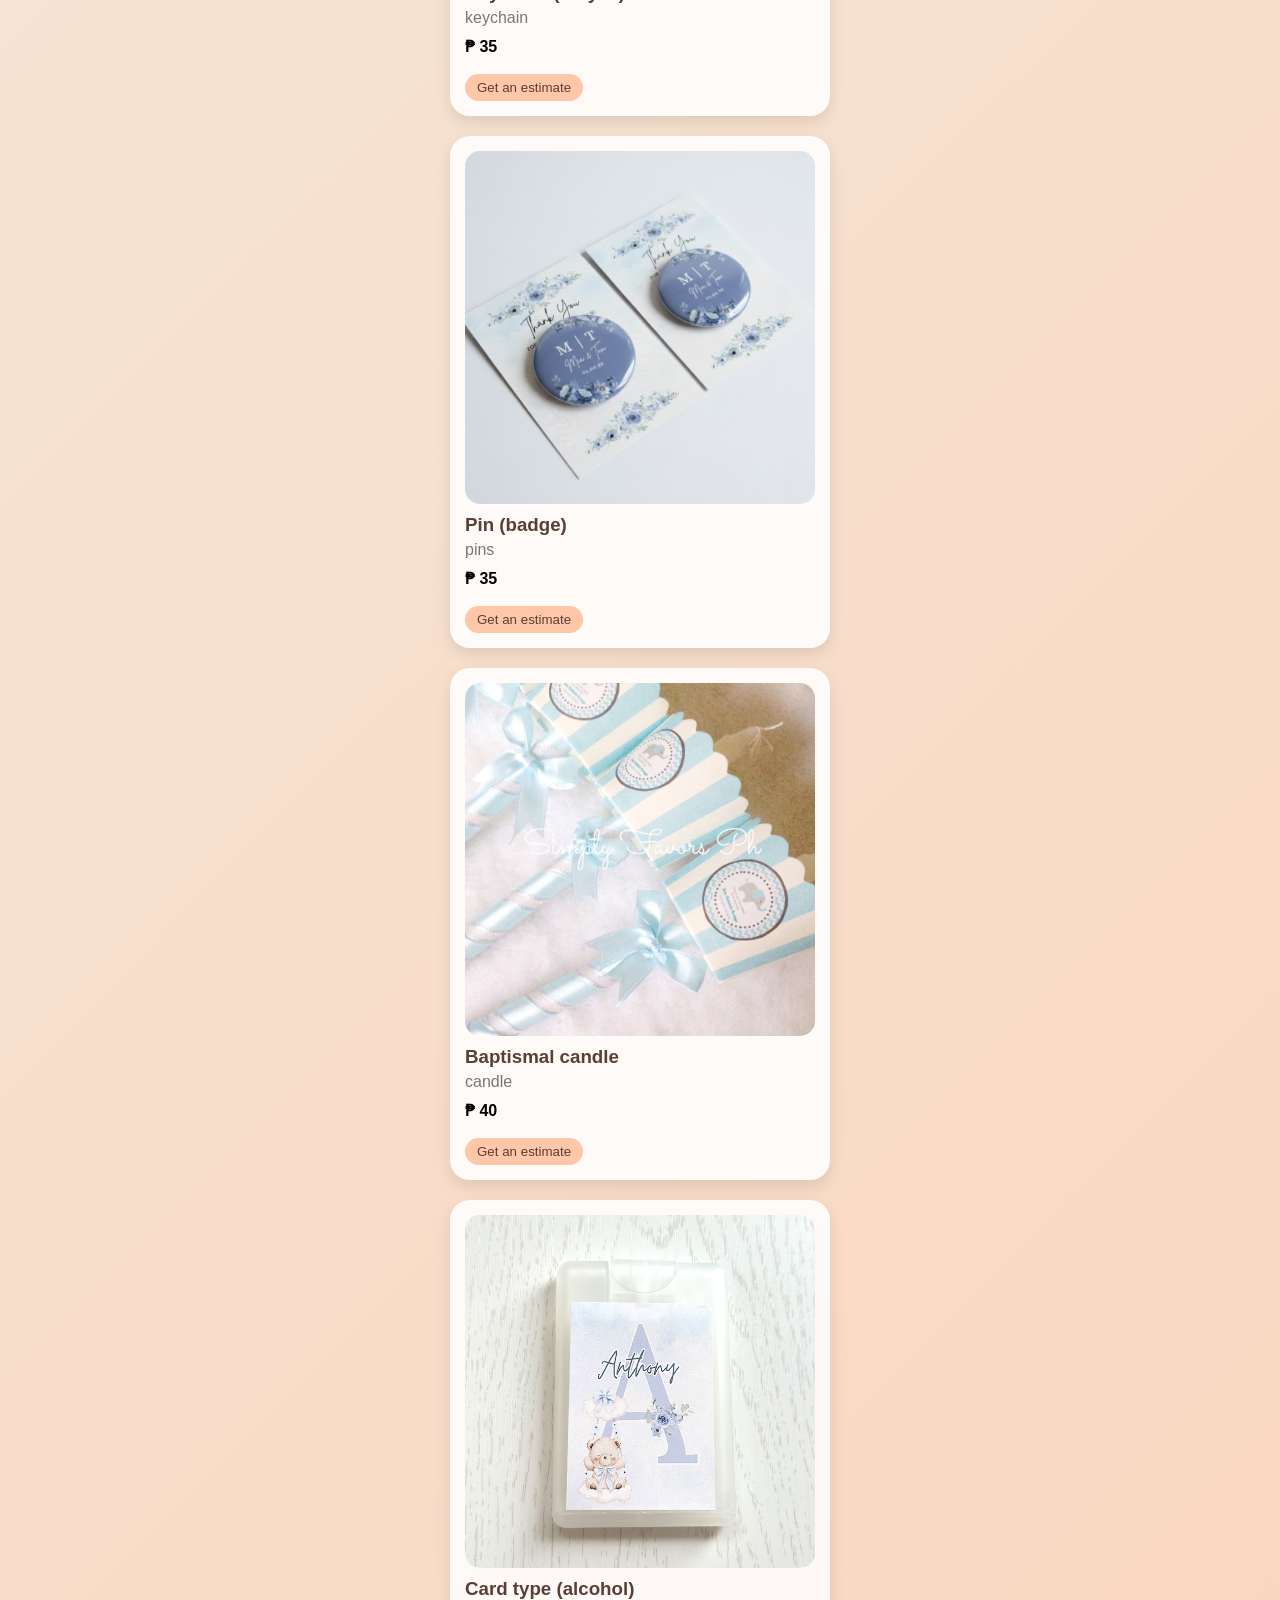
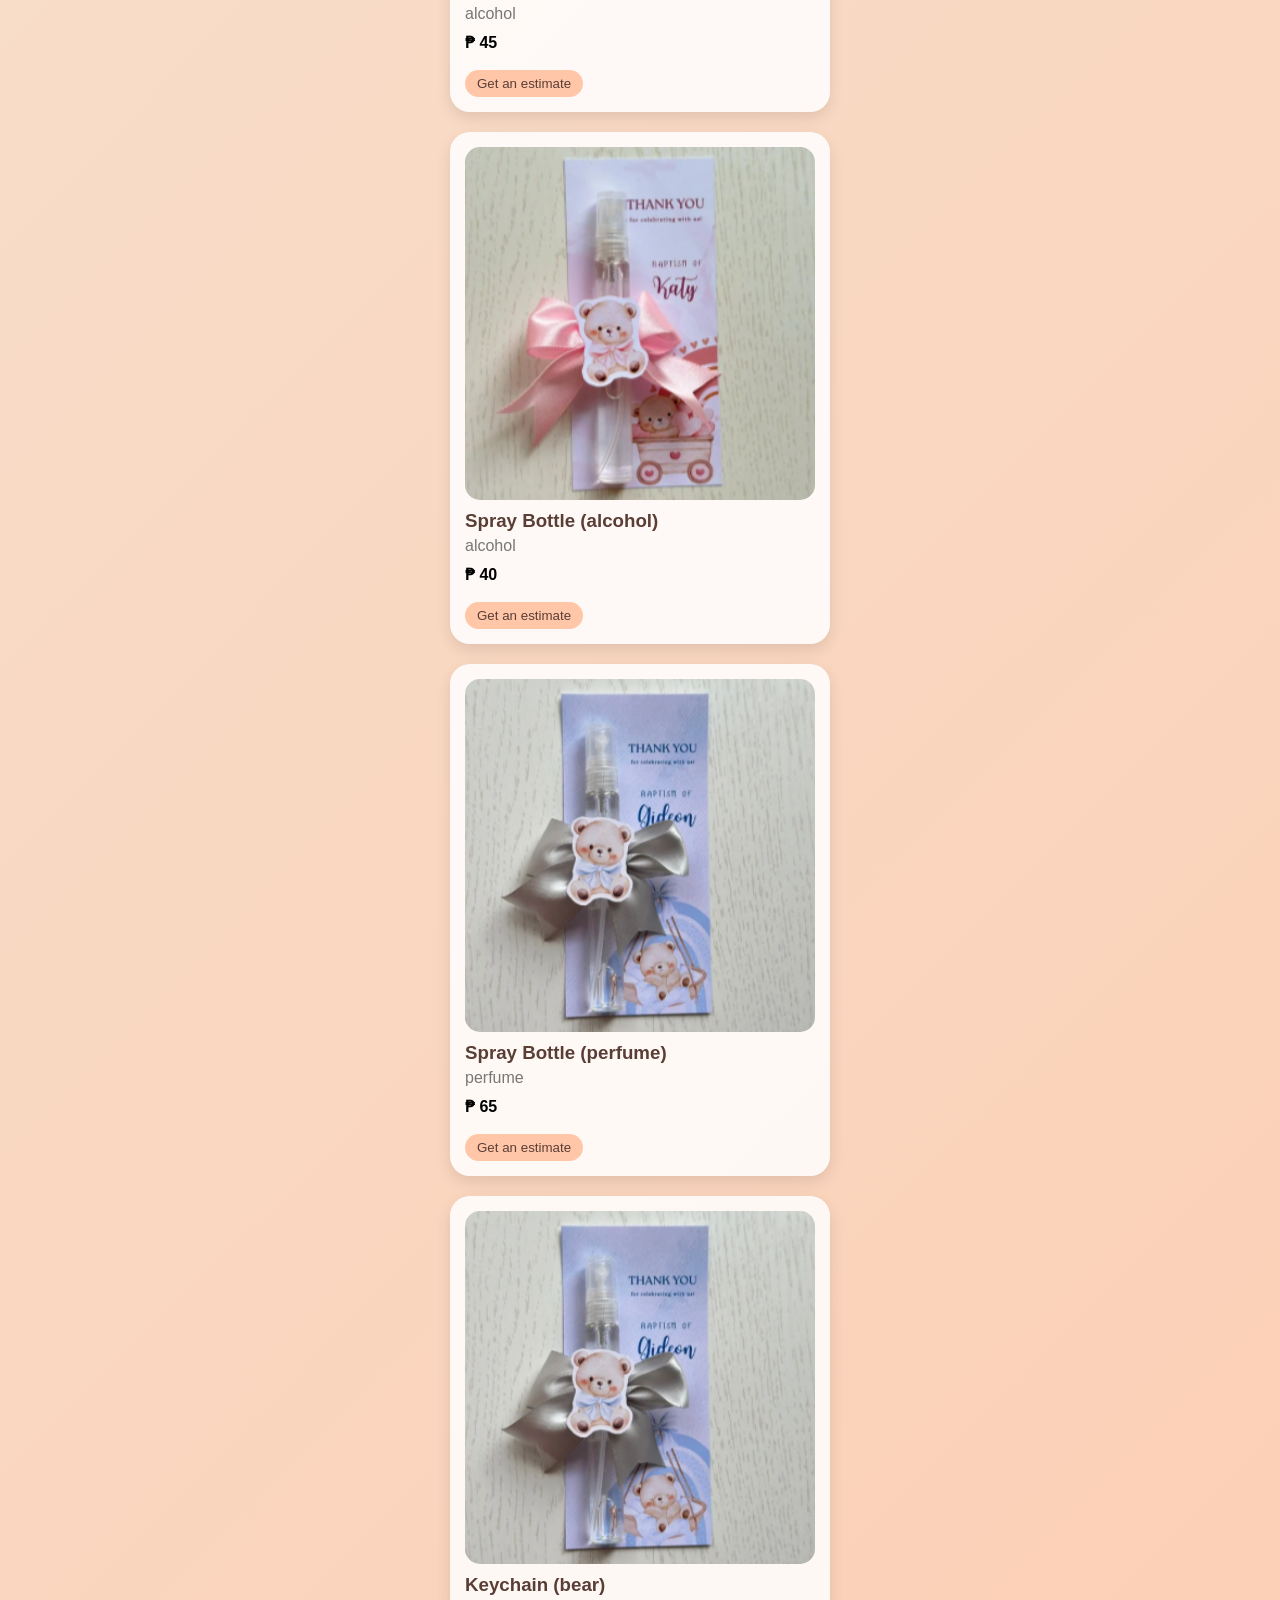
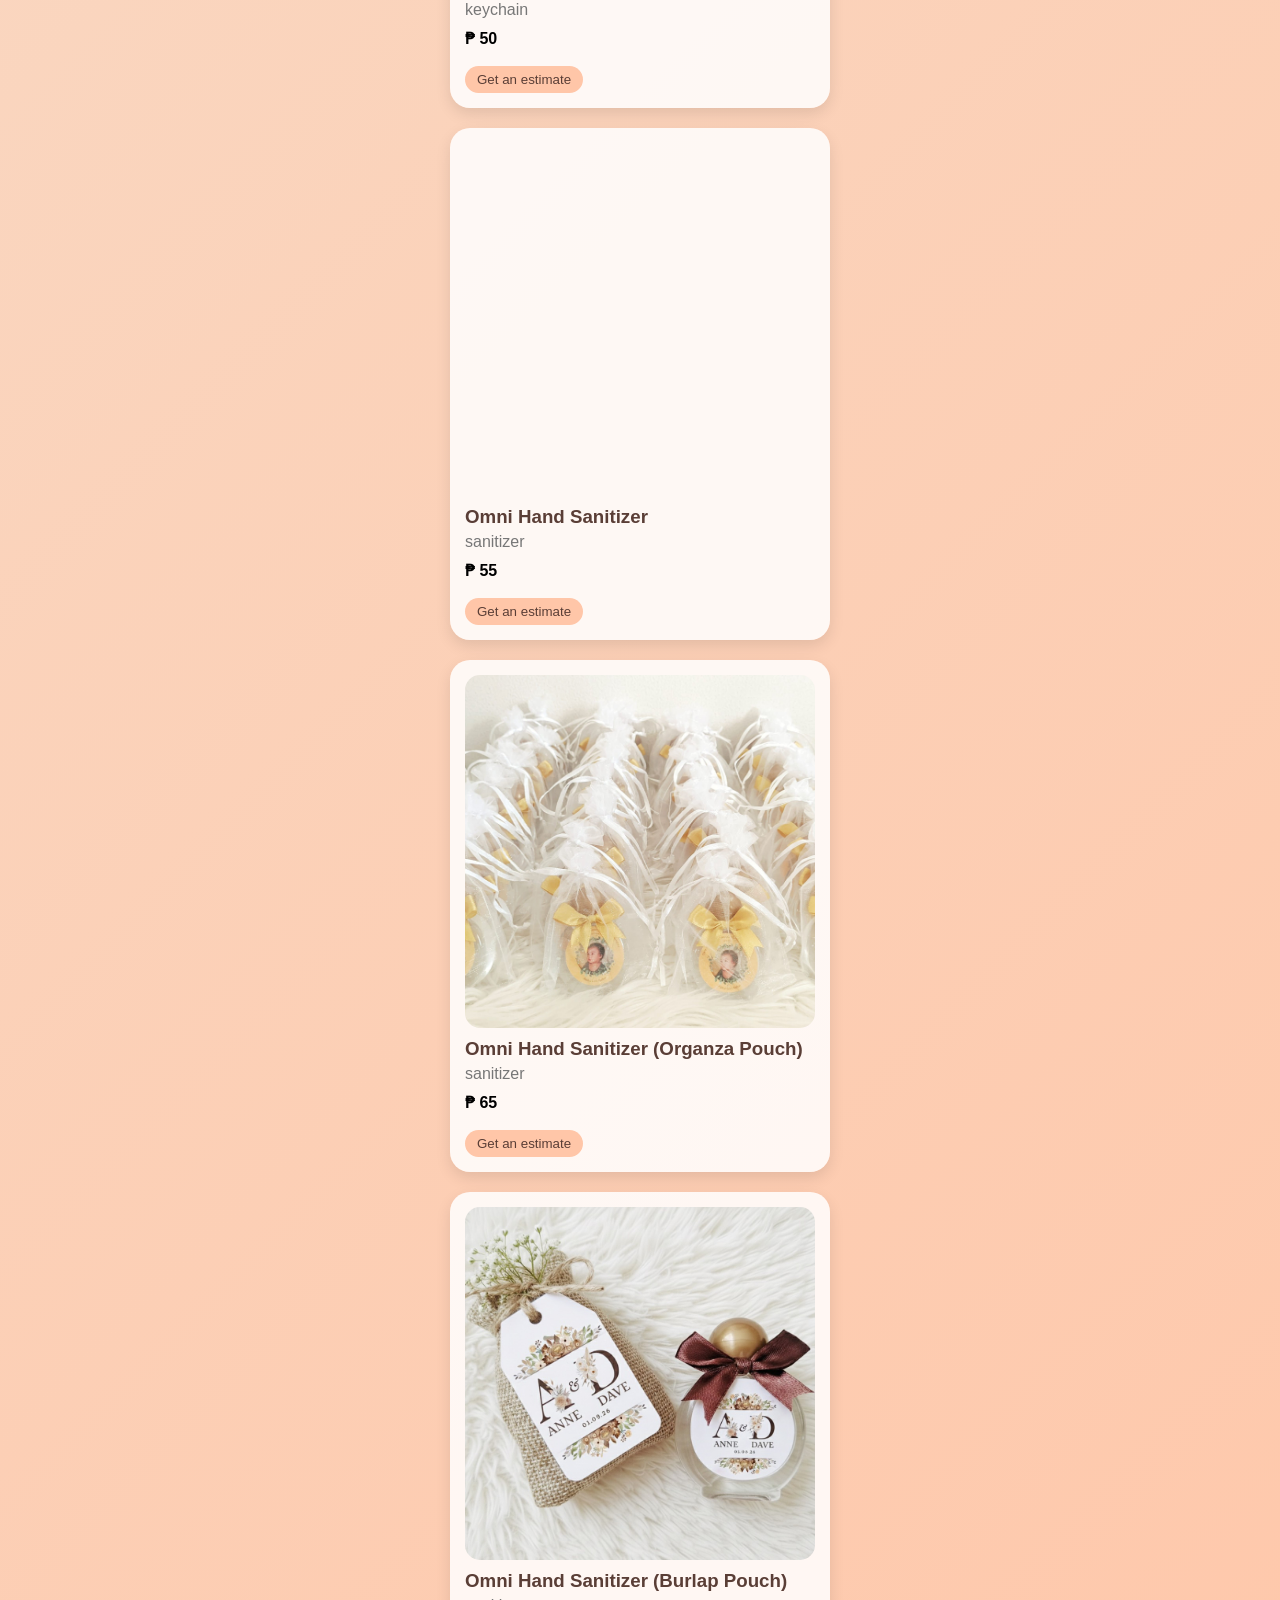
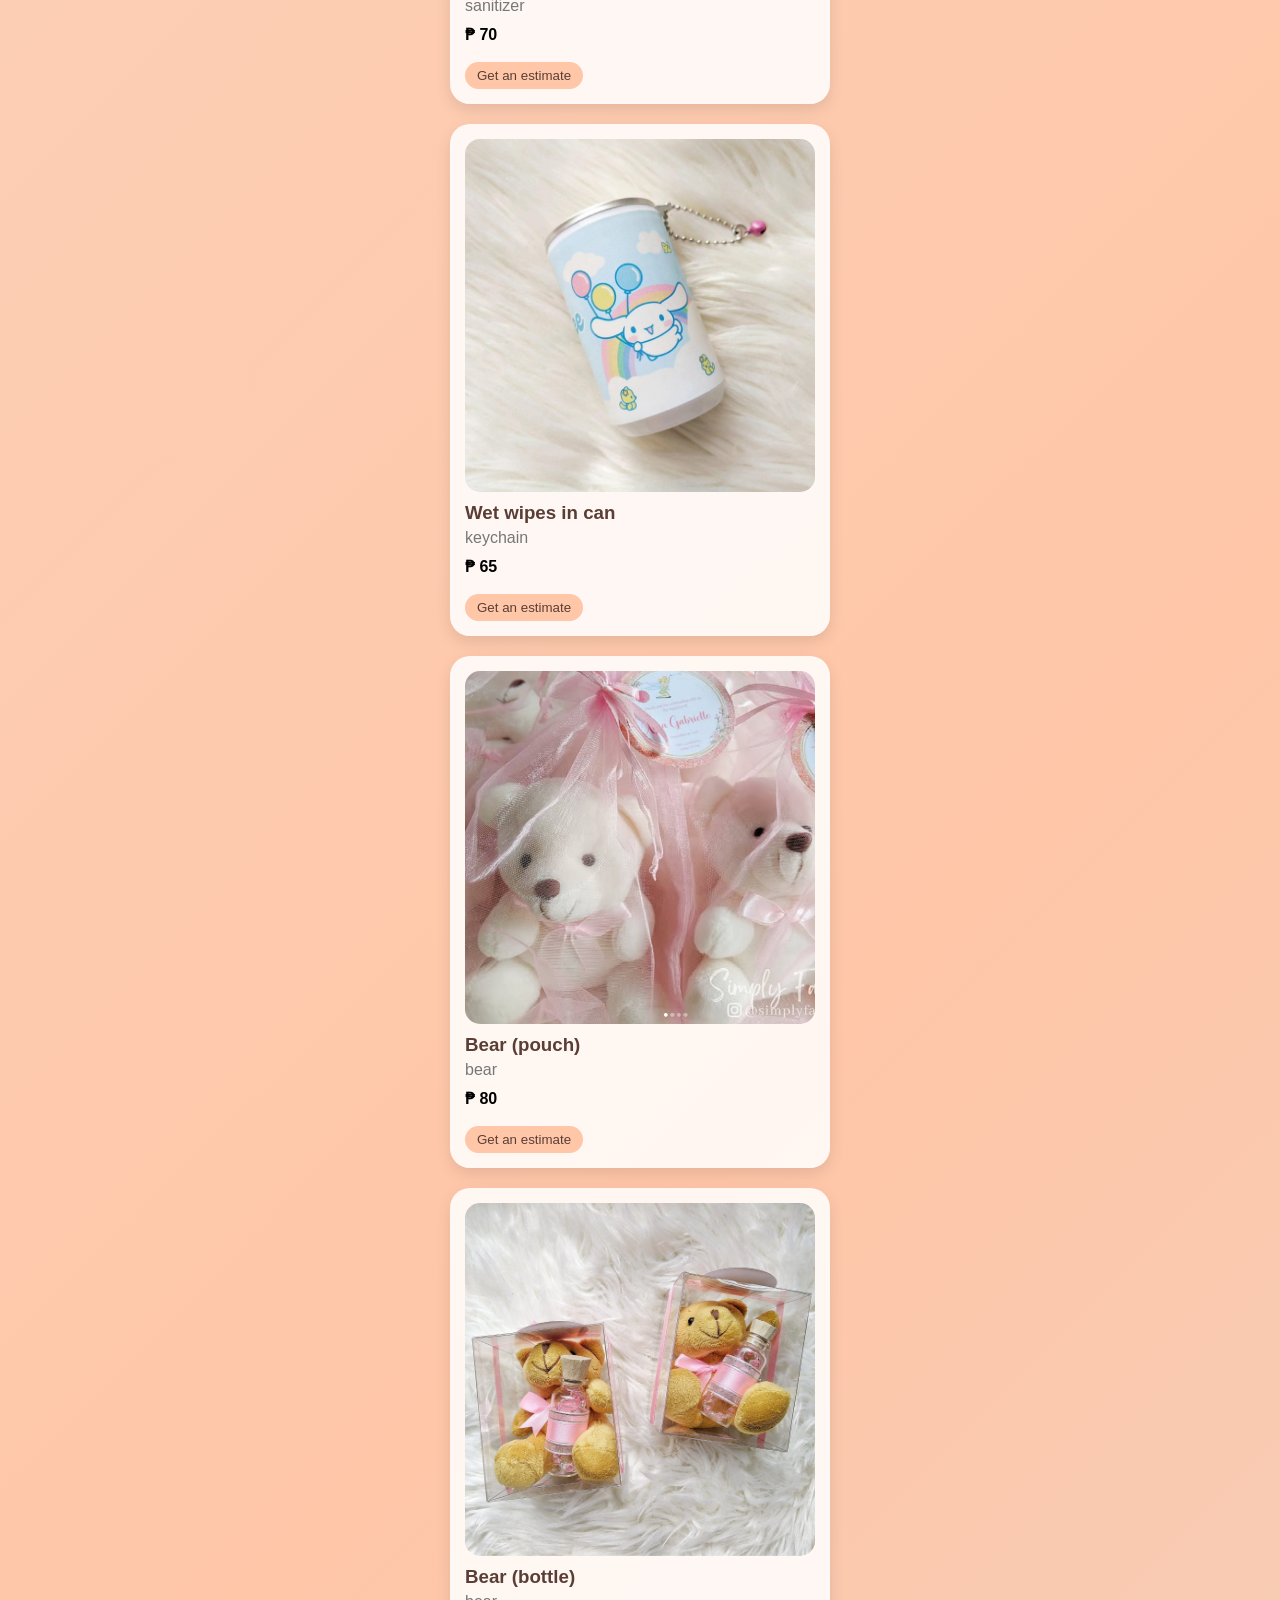
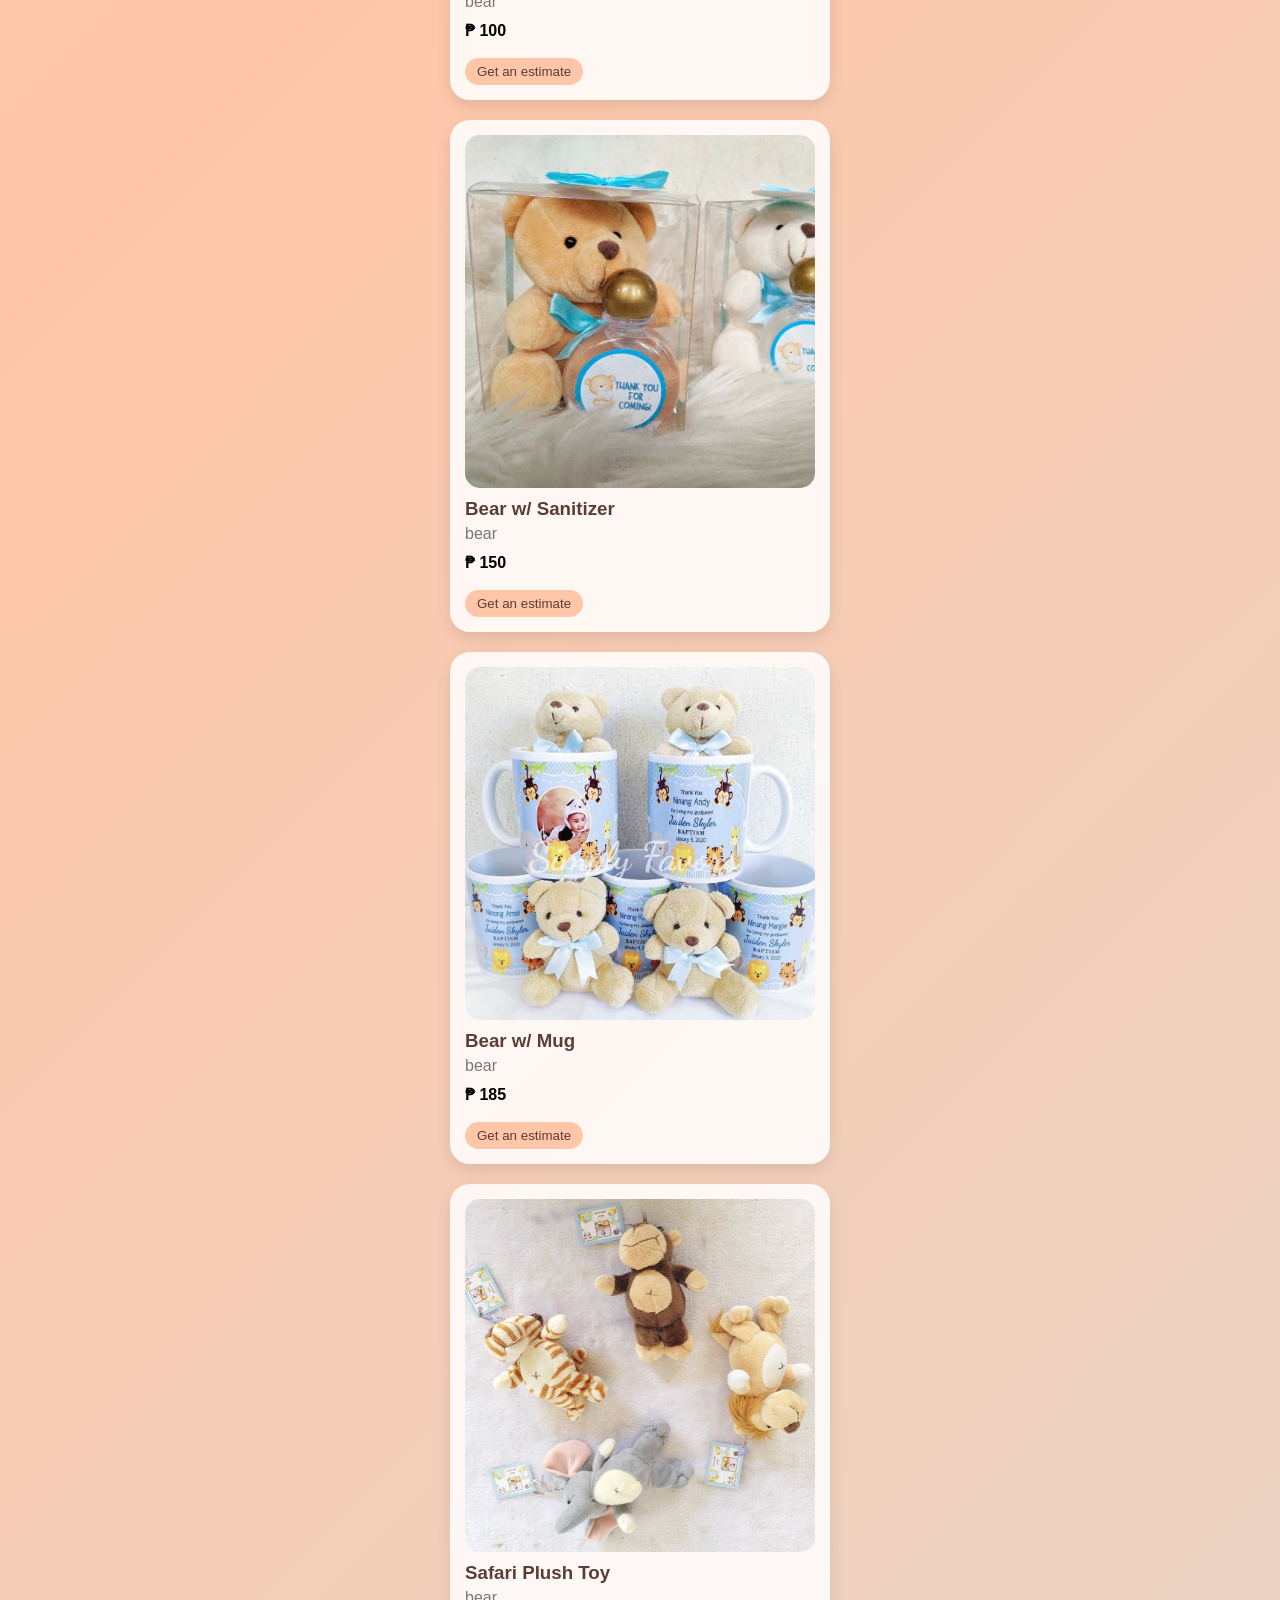
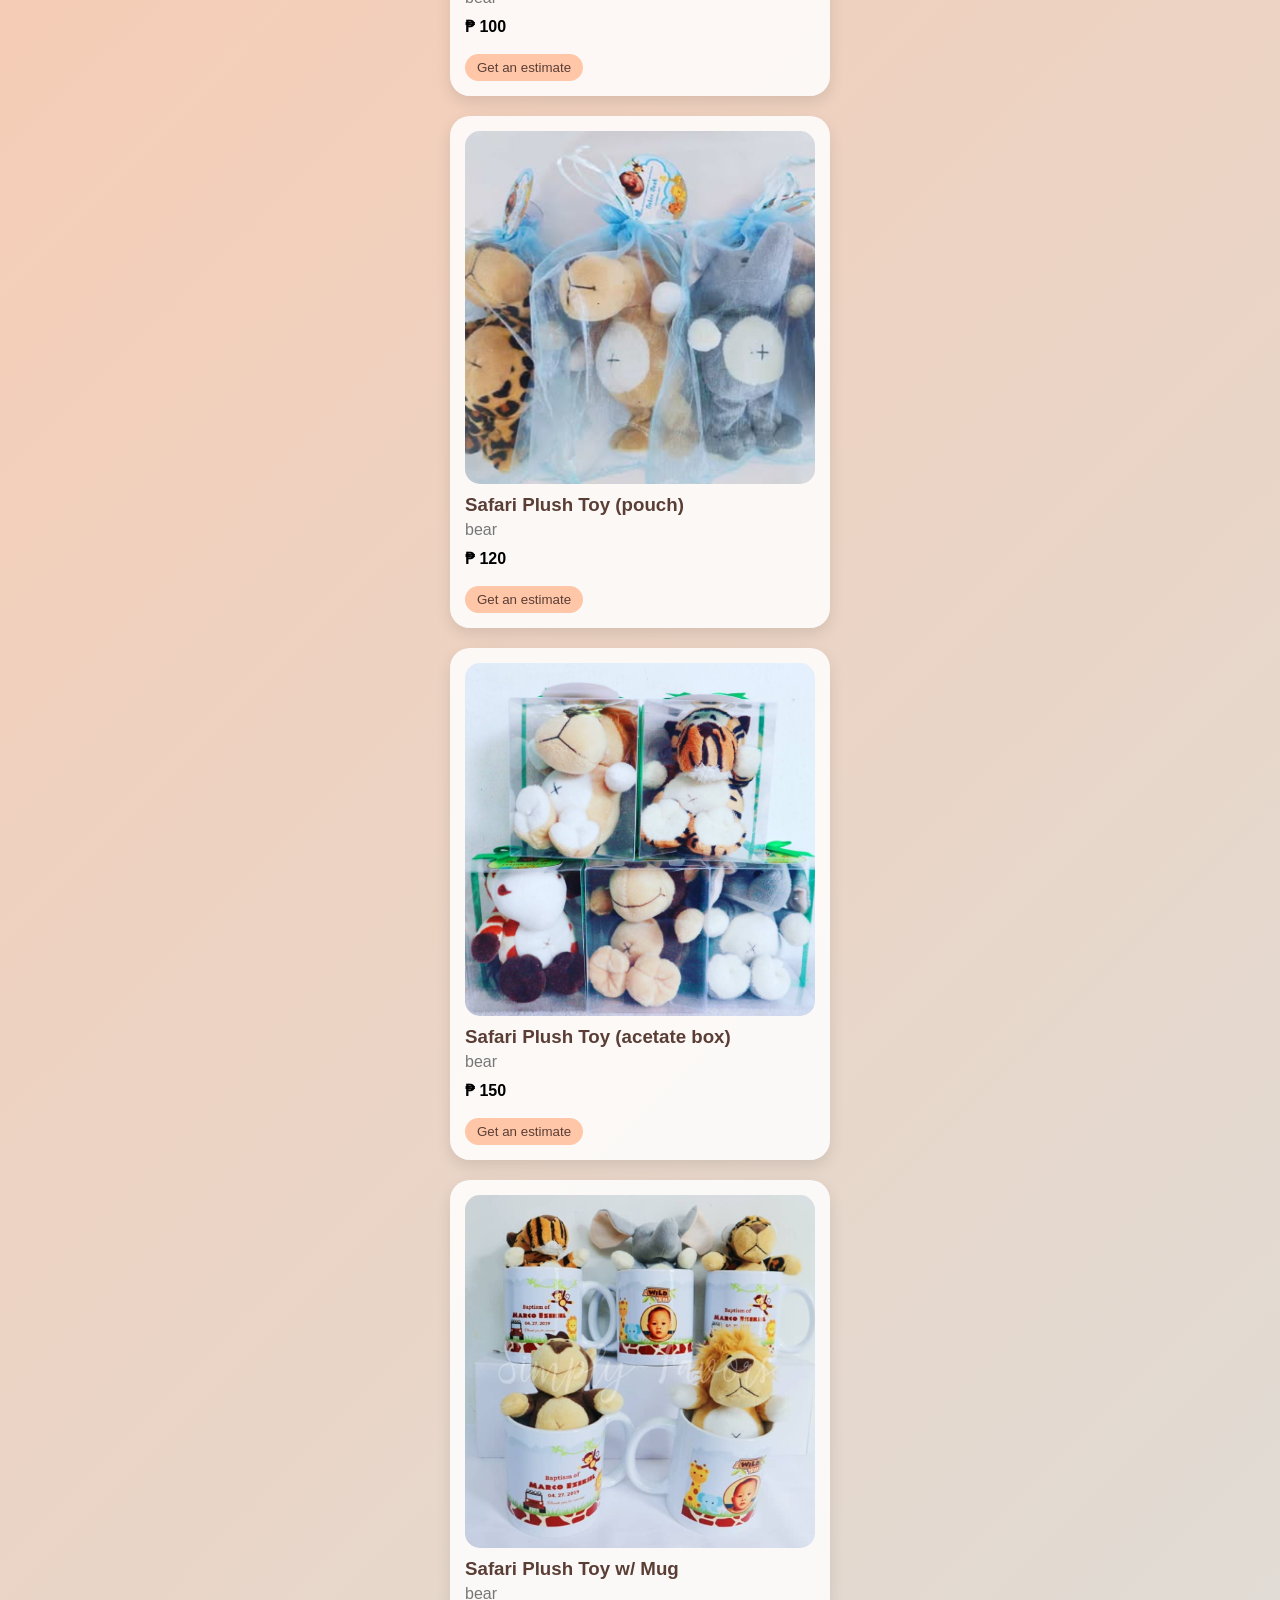
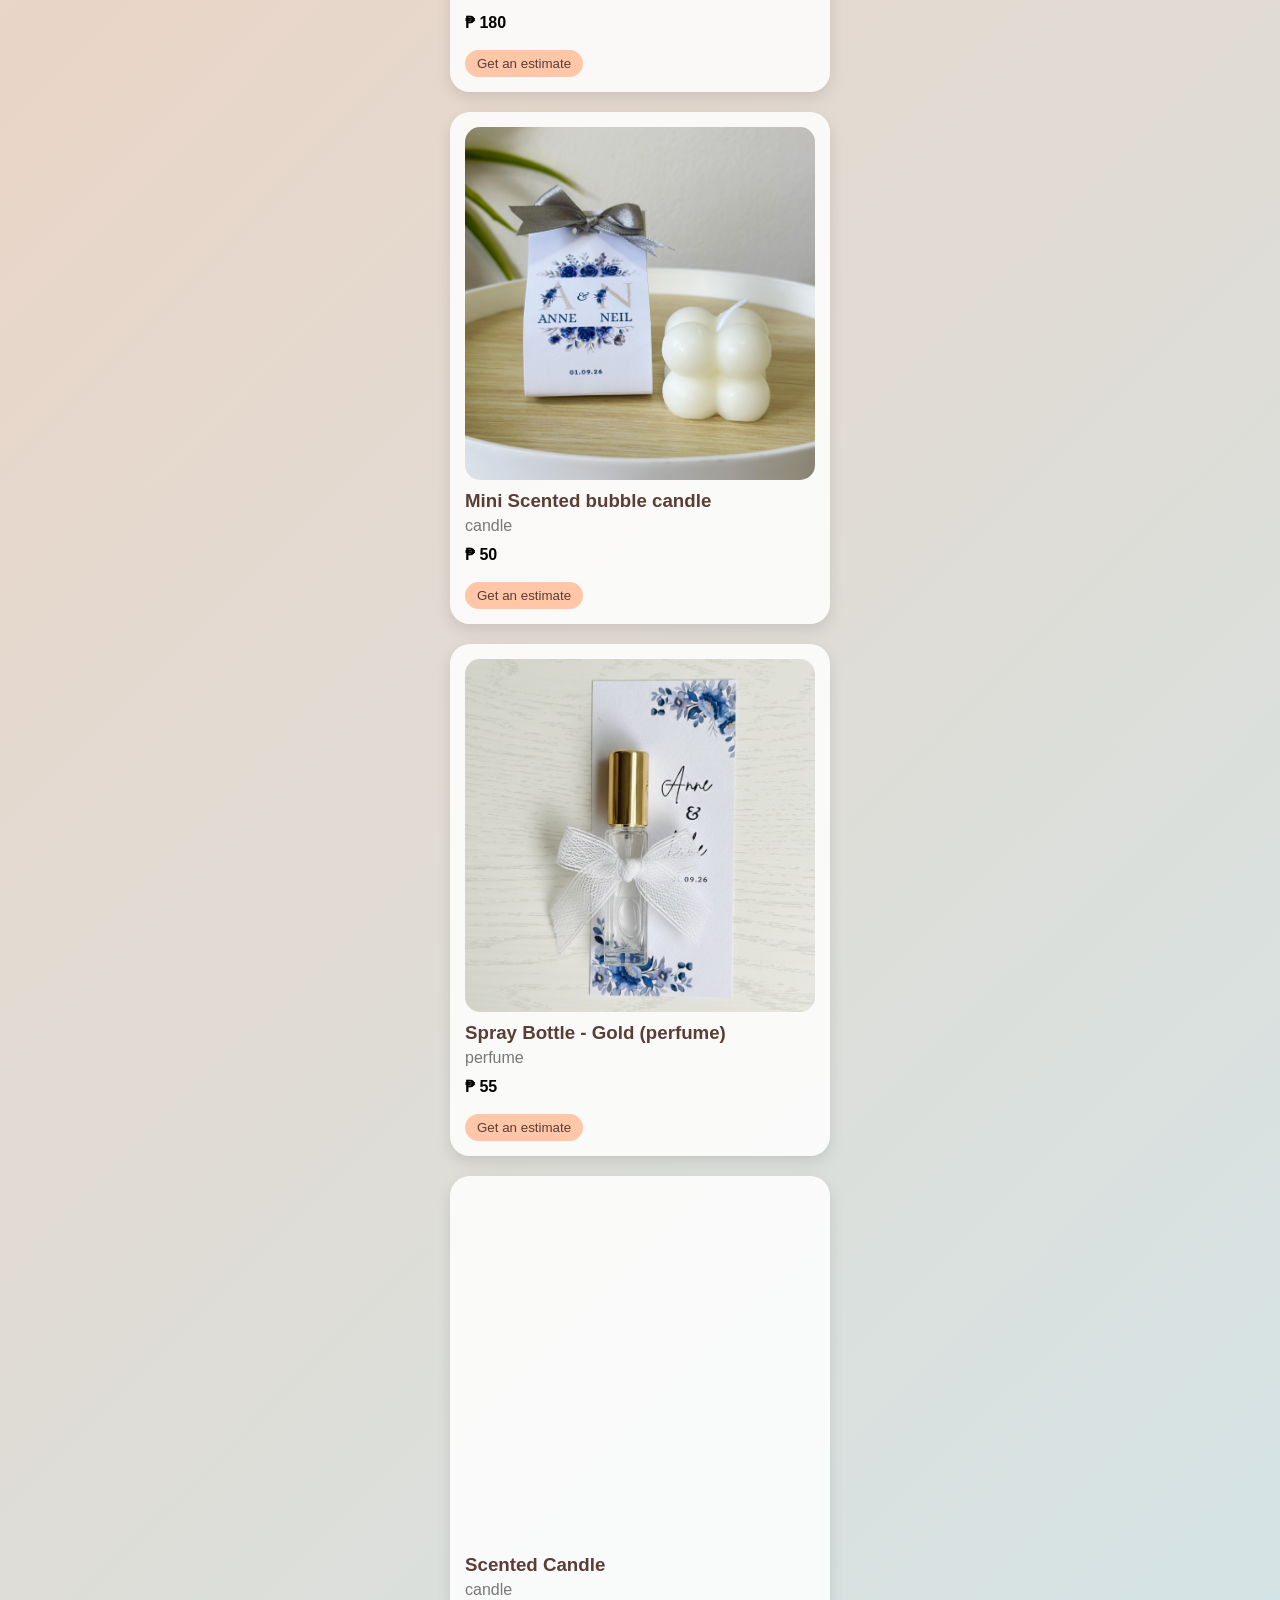
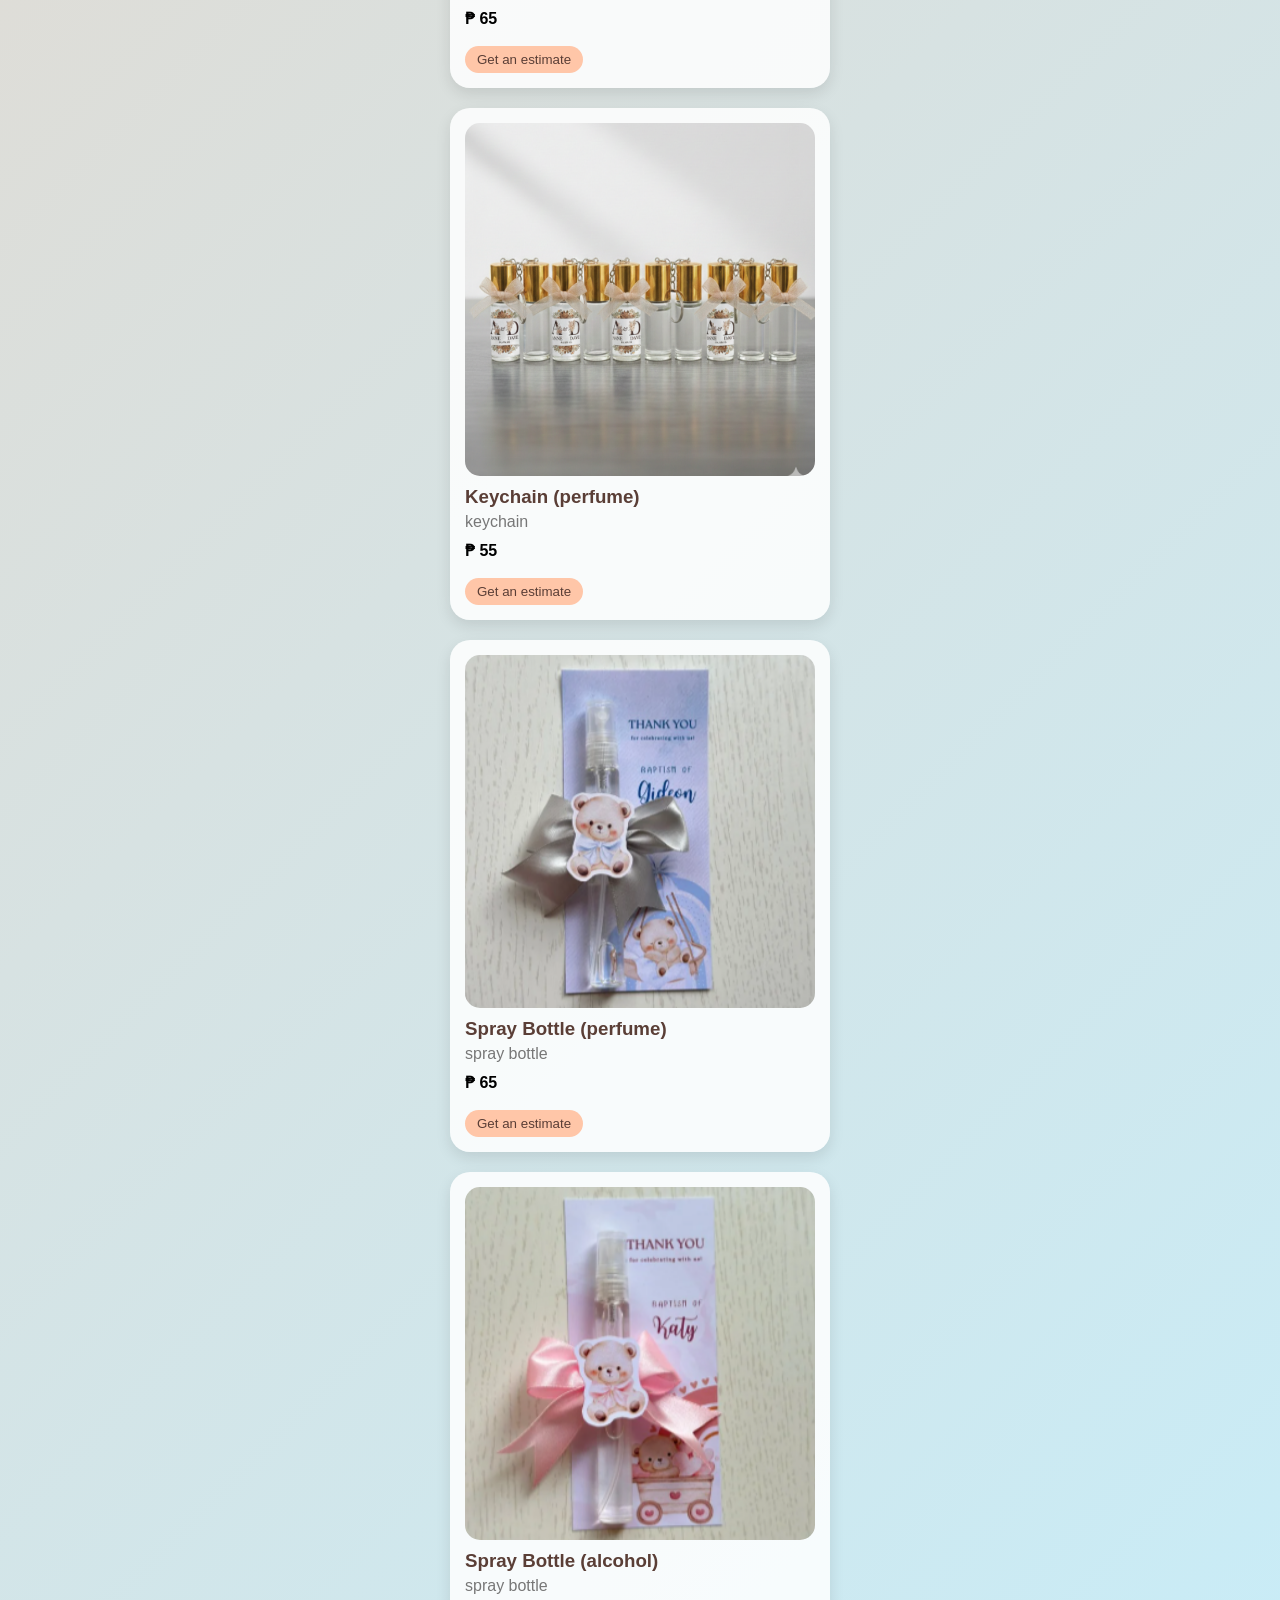
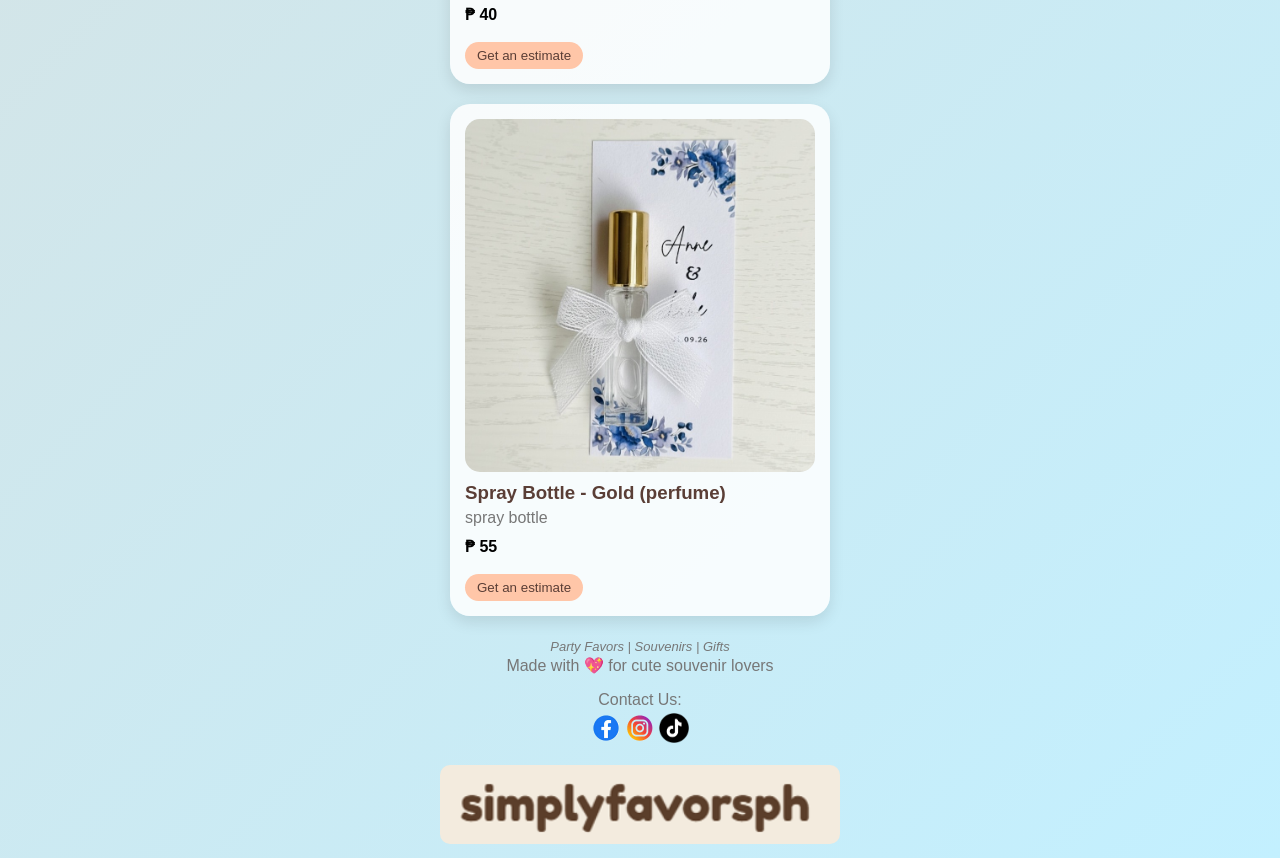
==== commit 4ba8cf00: "version.3.15.20" ====
--- a/index.html
+++ b/index.html
@@ -80,7 +80,7 @@
             <img id="tik_link" src="img/icon/tiklogo.png">
         </a>
         <br>
-        <img src="img/icon/pic2.png" alt="logo" style="width: 110px; border-radius: 10px; margin-top: 10px;">
+        <img src="img/icon/pic2.png" alt="logo" style="width: 100%; border-radius: 10px; margin-top: 18px;">
 
     </footer>  
     
--- a/style.css
+++ b/style.css
@@ -32,7 +32,9 @@
     transition: transform 0.2s ease;
     max-width: 400px;
     margin-top: 5px;
-    height: 335px;
+    height: 343px;
+    animation: highlight 3s infinite;
+    /* transform: translateX(-50%); */
     /* animation: highlight 3s infinite; */
 }
 
@@ -41,7 +43,7 @@
 } */
 
 #bs_prod {
-    background-image: url('img/icon/BestSellingv2.gif');
+    background-image: url('img/icon/BestSellingv3.gif');
     background-repeat: no-repeat;
     background-position: center;
     background-size: cover;
@@ -56,11 +58,12 @@
     position: fixed;
     top: 100px;
     left: 50%;
-    transform: translateX(-50%);
     width: 100%;
     height: 40px;
     max-width: 400px;
-    z-index: 999;    animation: highlight 3s infinite;
+    z-index: 999;
+    animation: highlight 3s infinite;
+    transform: translateX(-50%);
 }
 
 @keyframes highlight {
@@ -136,8 +139,8 @@
     gap: 5px;
     padding: 10px 40px 10px 40px;
     position: sticky;
-    top: 120px;
-    background: linear-gradient(100deg, #f3ebde, #ffc6a8, #c3f0ff);
+    top: 150px;
+    background: linear-gradient(90deg, #ffc6a8, #f3ebde, #c3f0ff);
     z-index: 998;
     cursor: pointer;
     border-radius: 10px;
@@ -150,7 +153,7 @@
     padding: 10px 40px;
     position: sticky;
     top: 208px;
-    background: linear-gradient(35deg, #ffc6a8, #f3ebde, #c3f0ff);
+    background: linear-gradient(90deg, #ffc6a8, #f3ebde, #c3f0ff);
     z-index: 998;
     cursor: pointer;
     border-radius: 10px;
@@ -167,10 +170,12 @@
 
 
 input {
-    padding: 10px;
-    border-radius: 20px;
+    padding: 5px;
+    border-radius: 0px;
     border: 1px solid #ddd;
-    width: 295px;
+    width: 343px;
+    font-size: 16px;
+    padding-left: 10px;
 }
 
 .filters button {
@@ -265,7 +270,7 @@
 
 footer {
     text-align: center;
-    padding: 20px;
+    padding: 0 0 10px 0;
     color: #777;
 }
 
@@ -281,8 +286,8 @@
 }
 
 .popup {
-    width: 320px;
-    height: 600px;
+    width: 360px;
+    /* height: 600px; */
     background: #fff;
     border-radius: 12px;
     box-shadow: 0 10px 30px rgba(0, 0, 0, 0.3);
@@ -306,11 +311,11 @@
     cursor: pointer;
 }
 
-.popup .popup-content {
+/* .popup .popup-content {
     margin-top: 36px;
     flex: 1 1 auto;
     overflow: auto;
-}
+} */
 
 #fb_link,
 #ig_link,
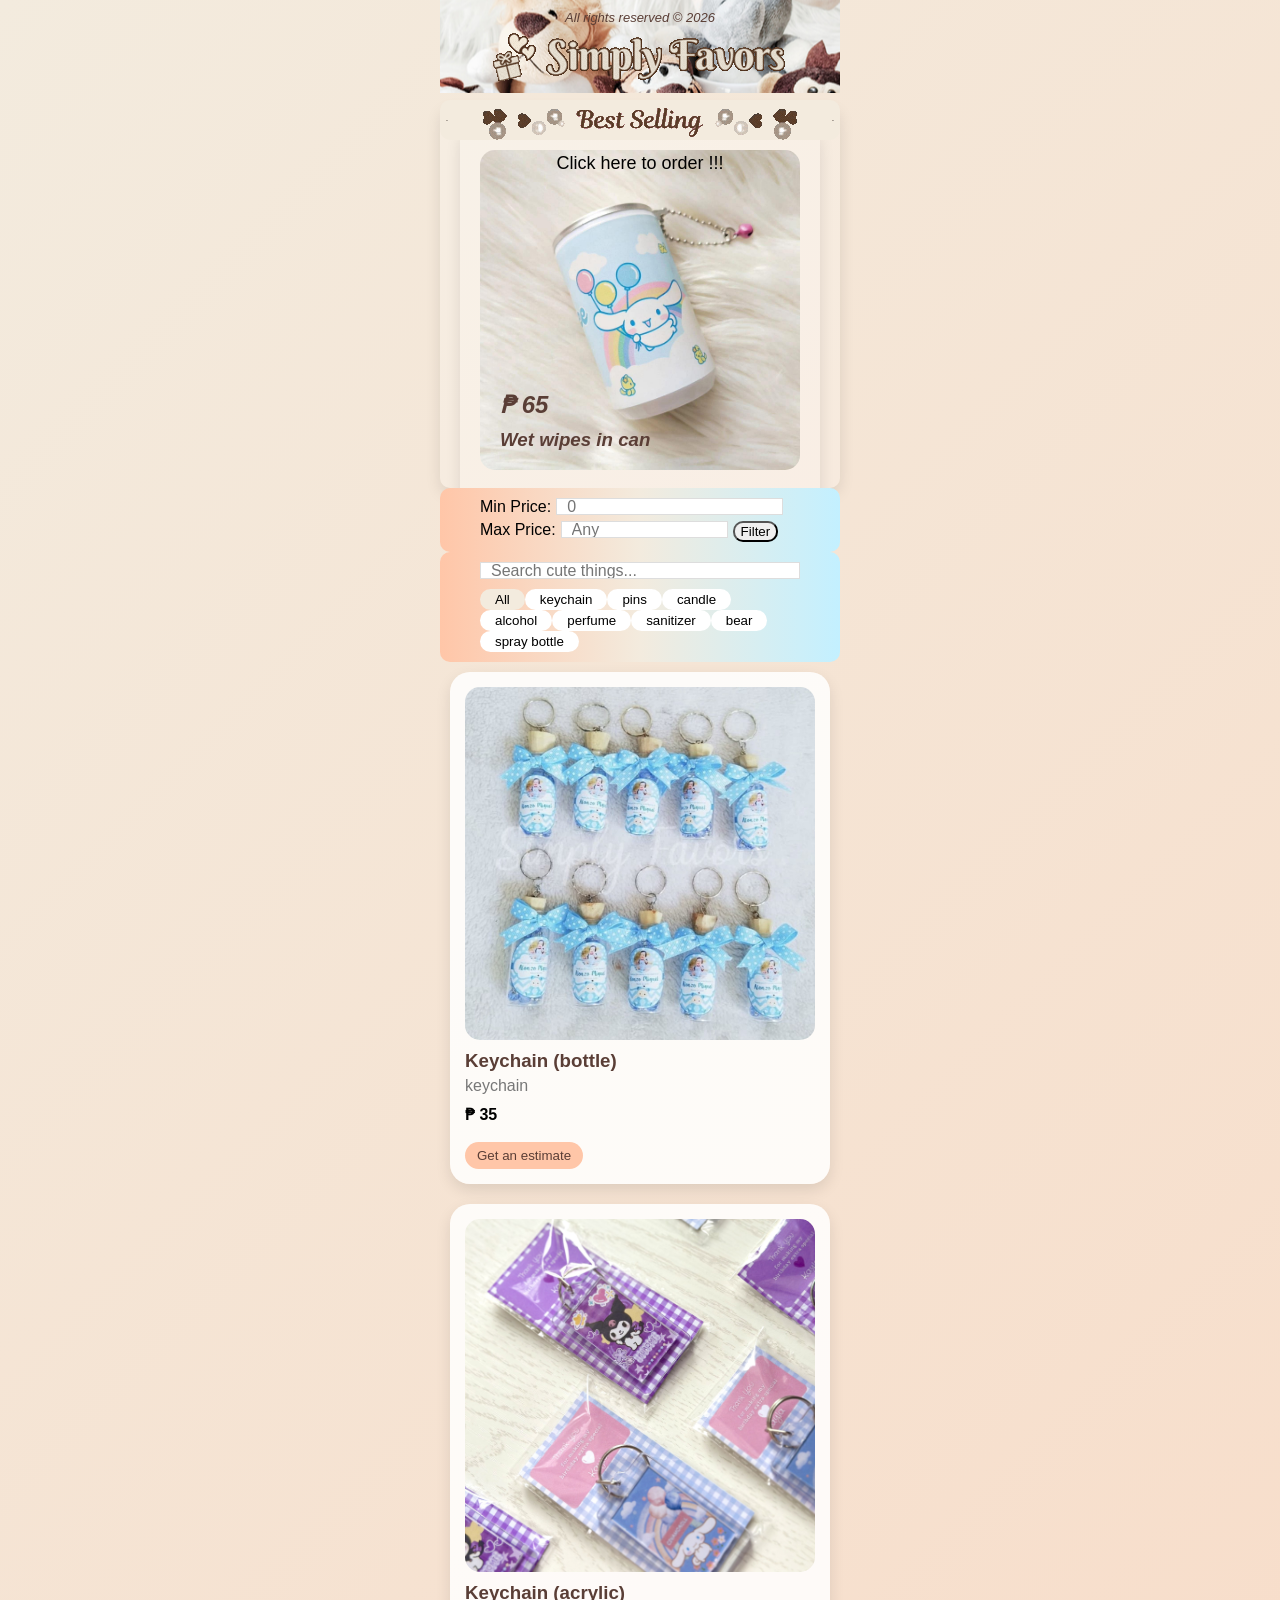
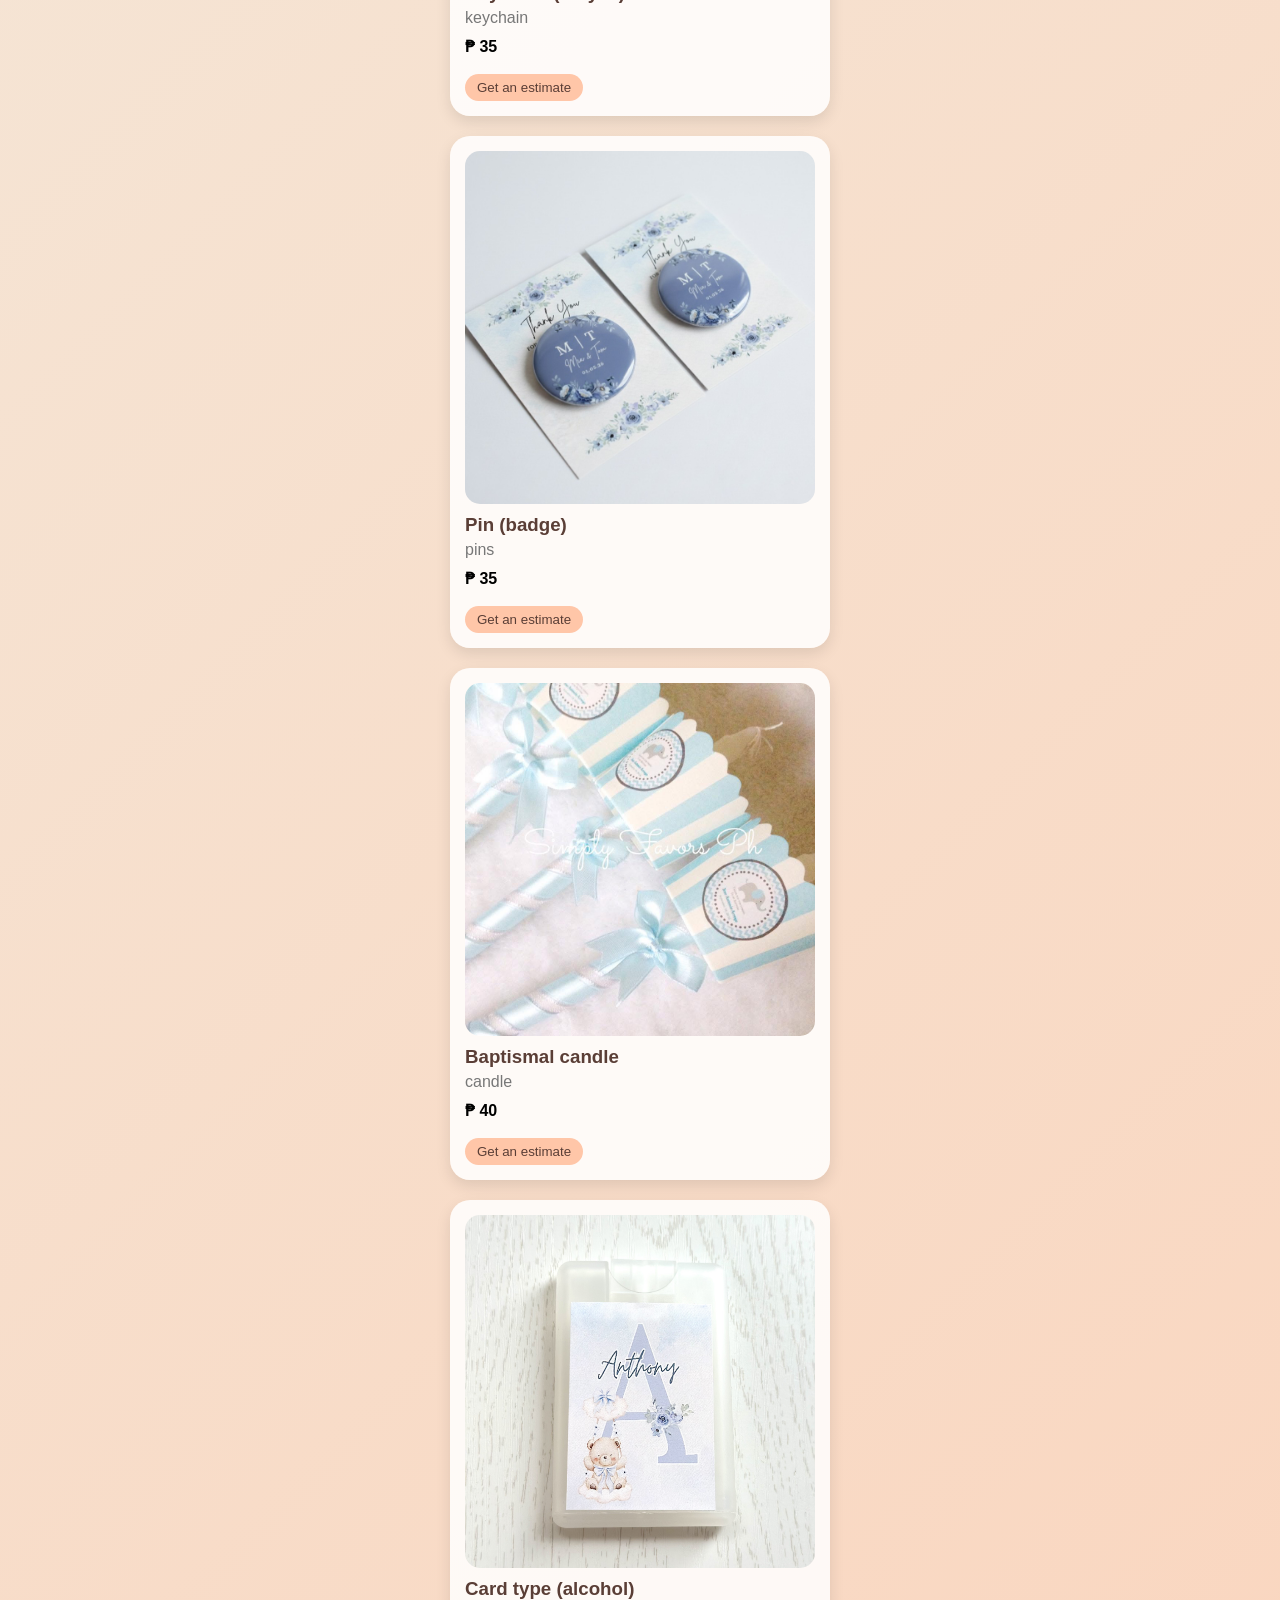
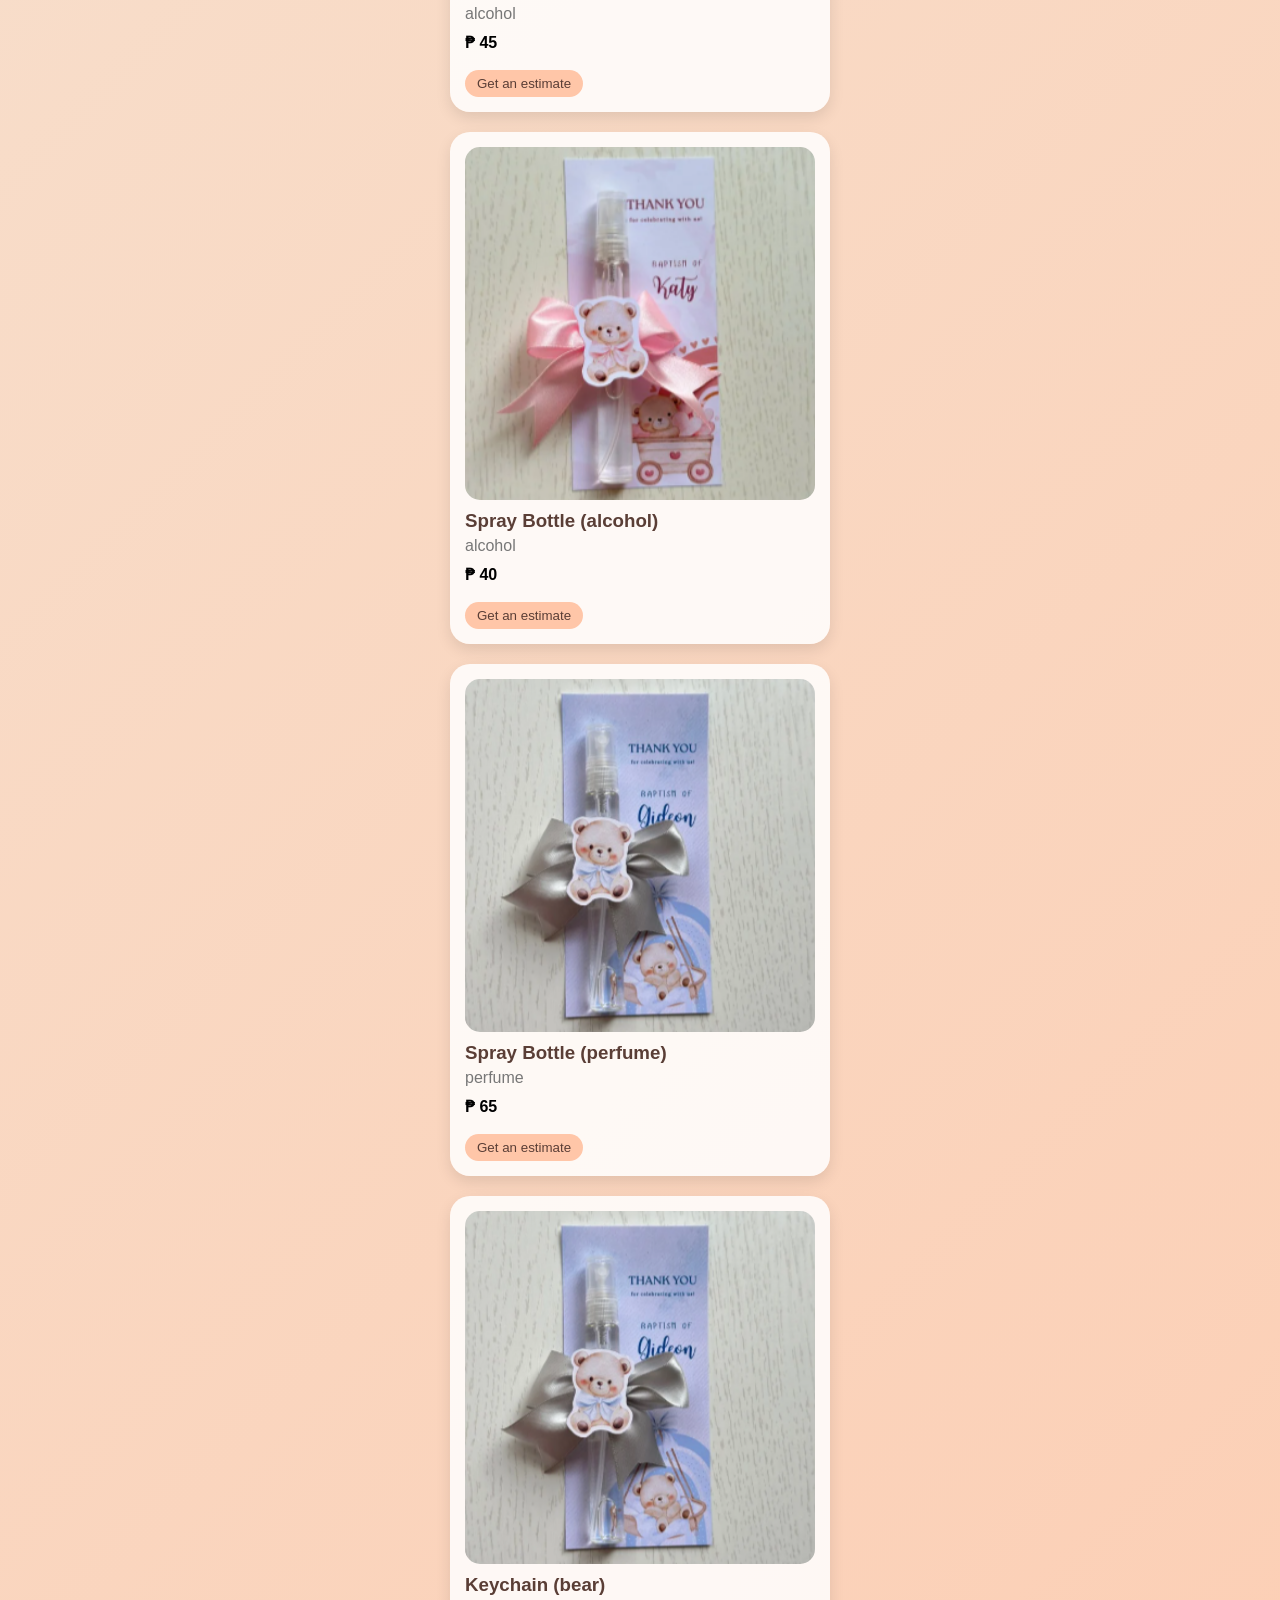
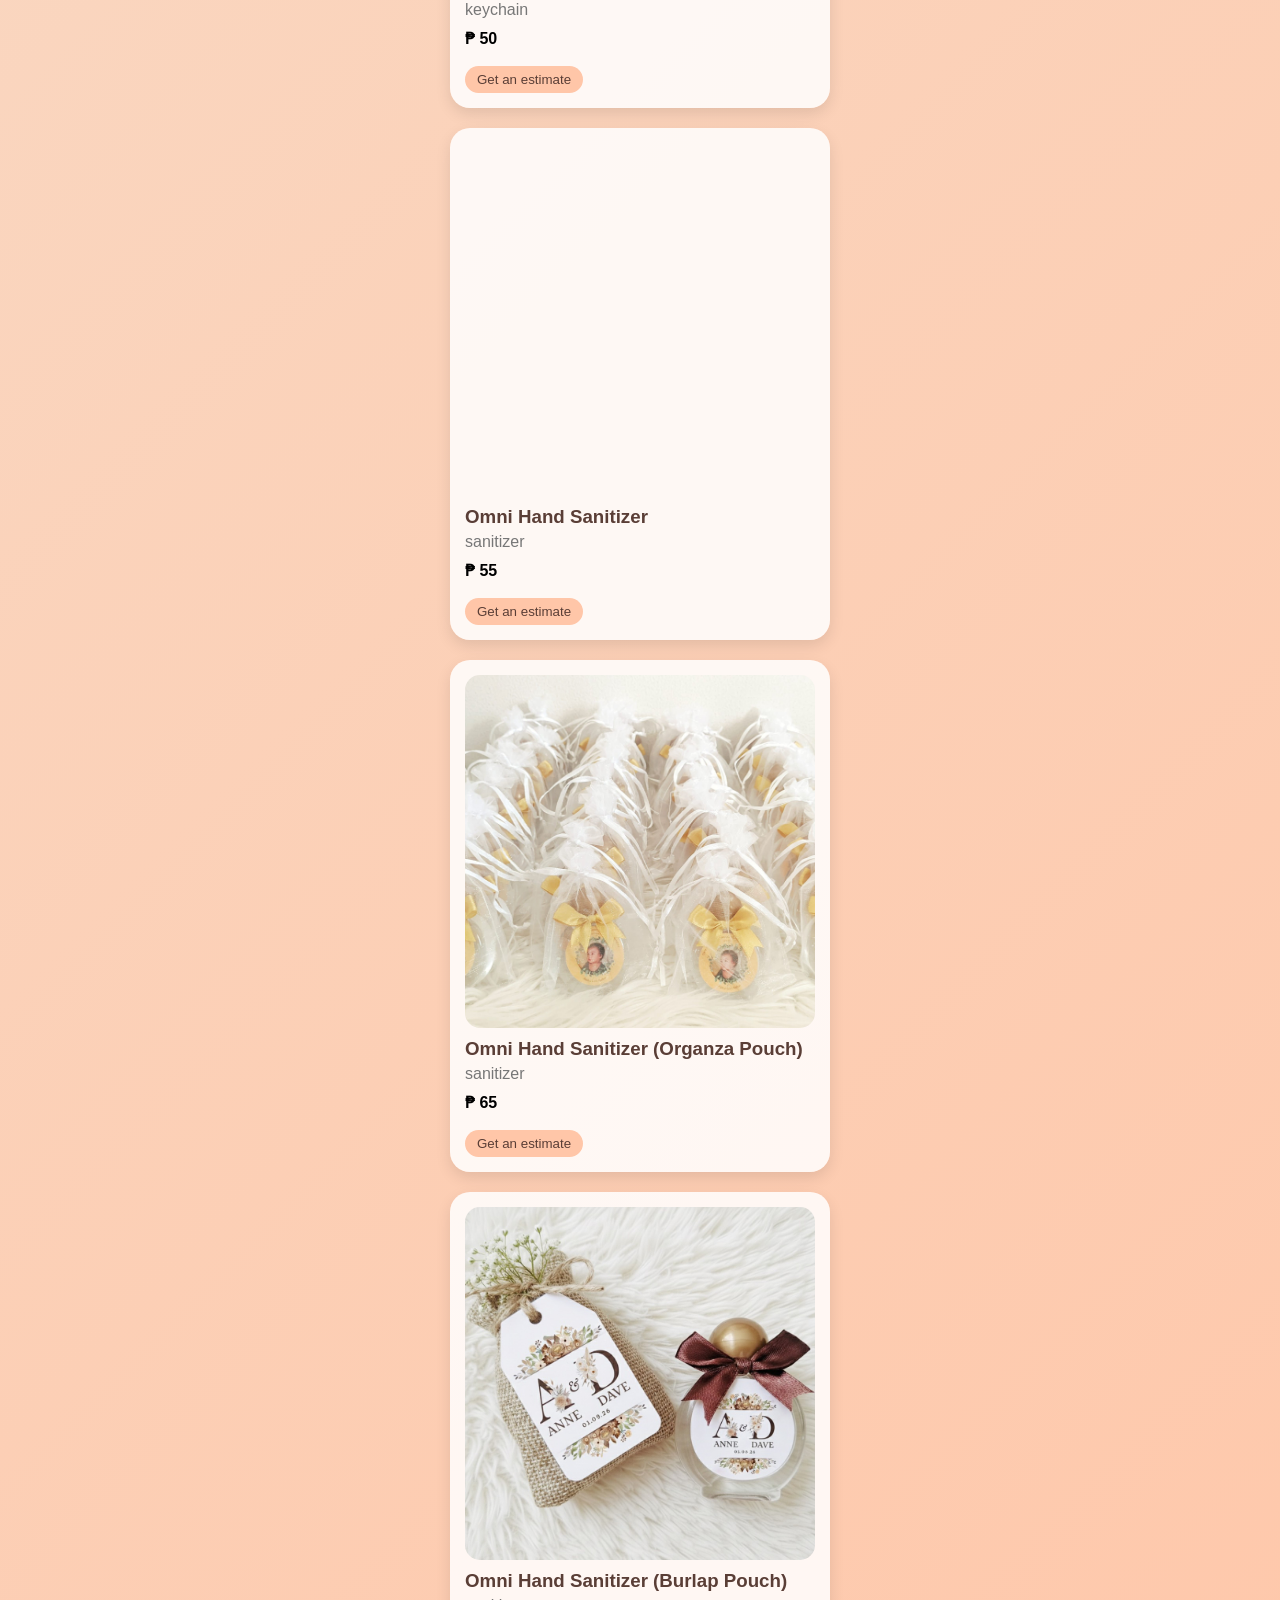
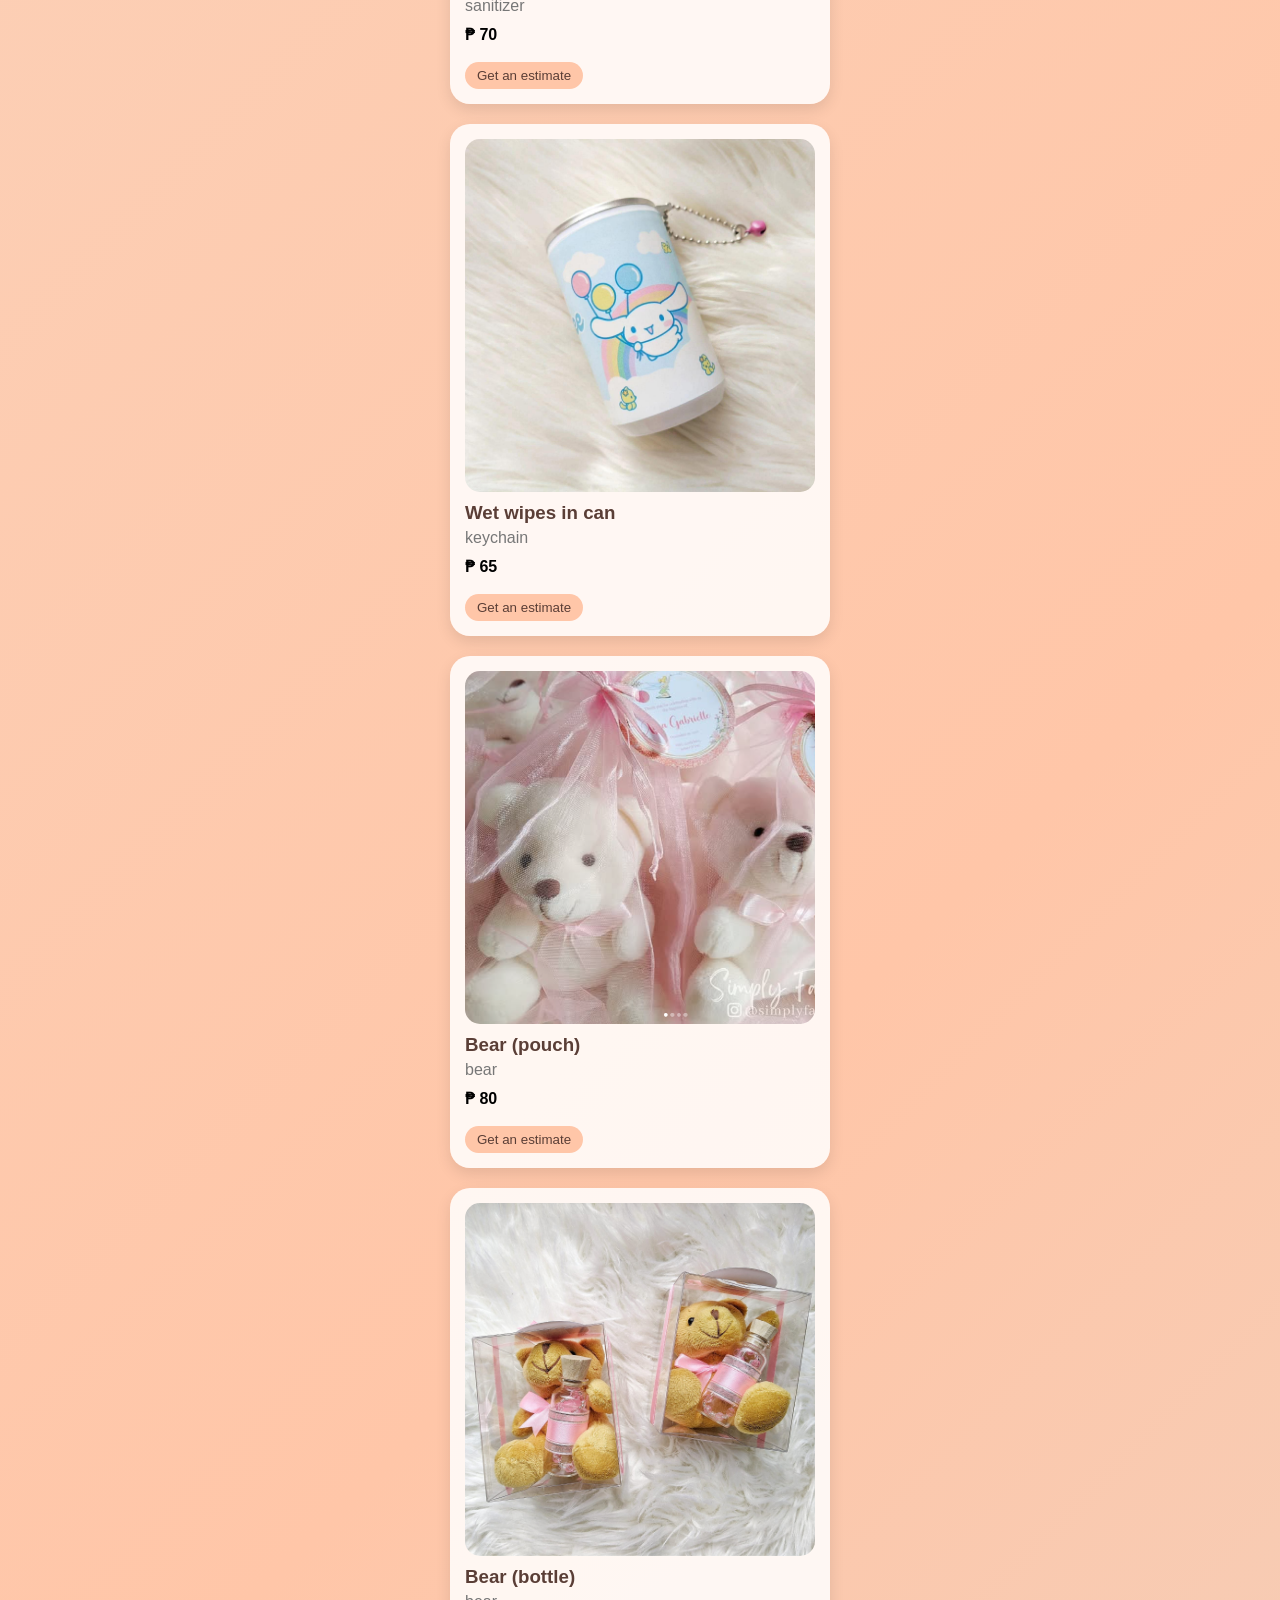
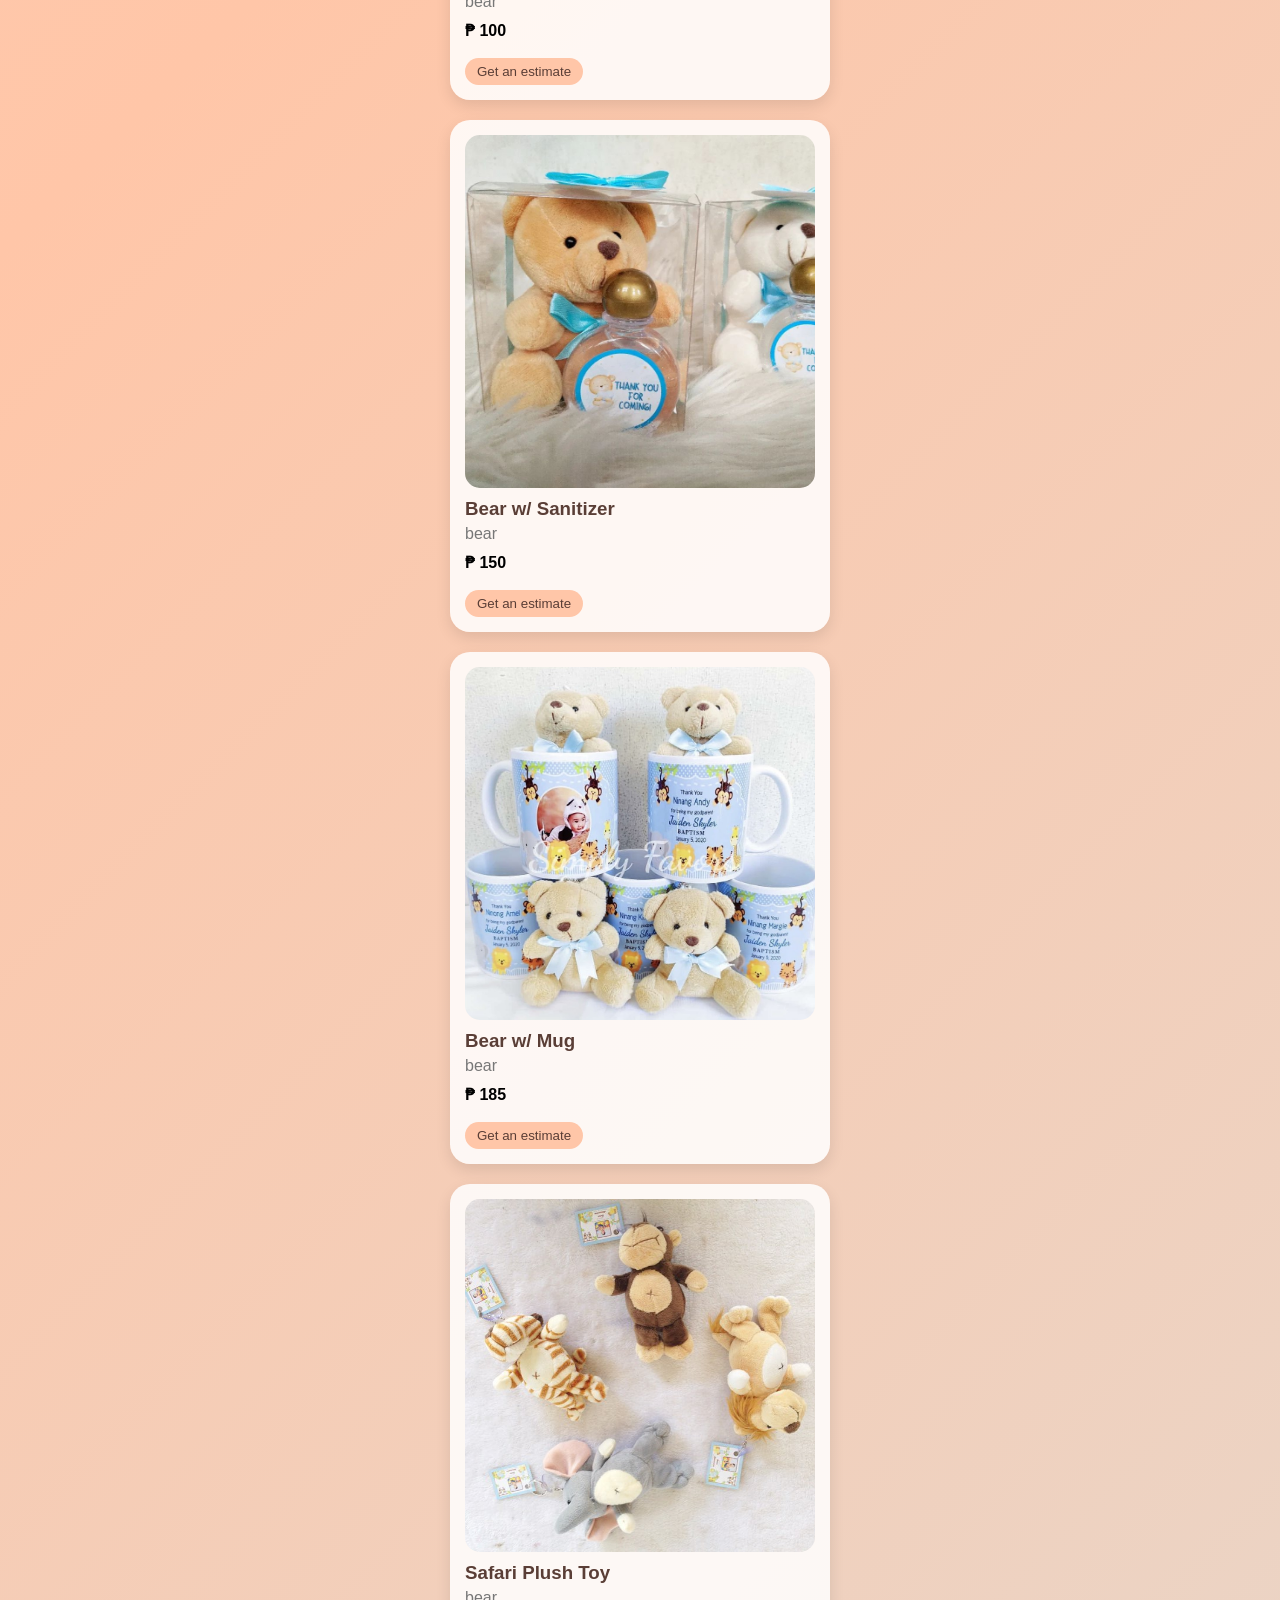
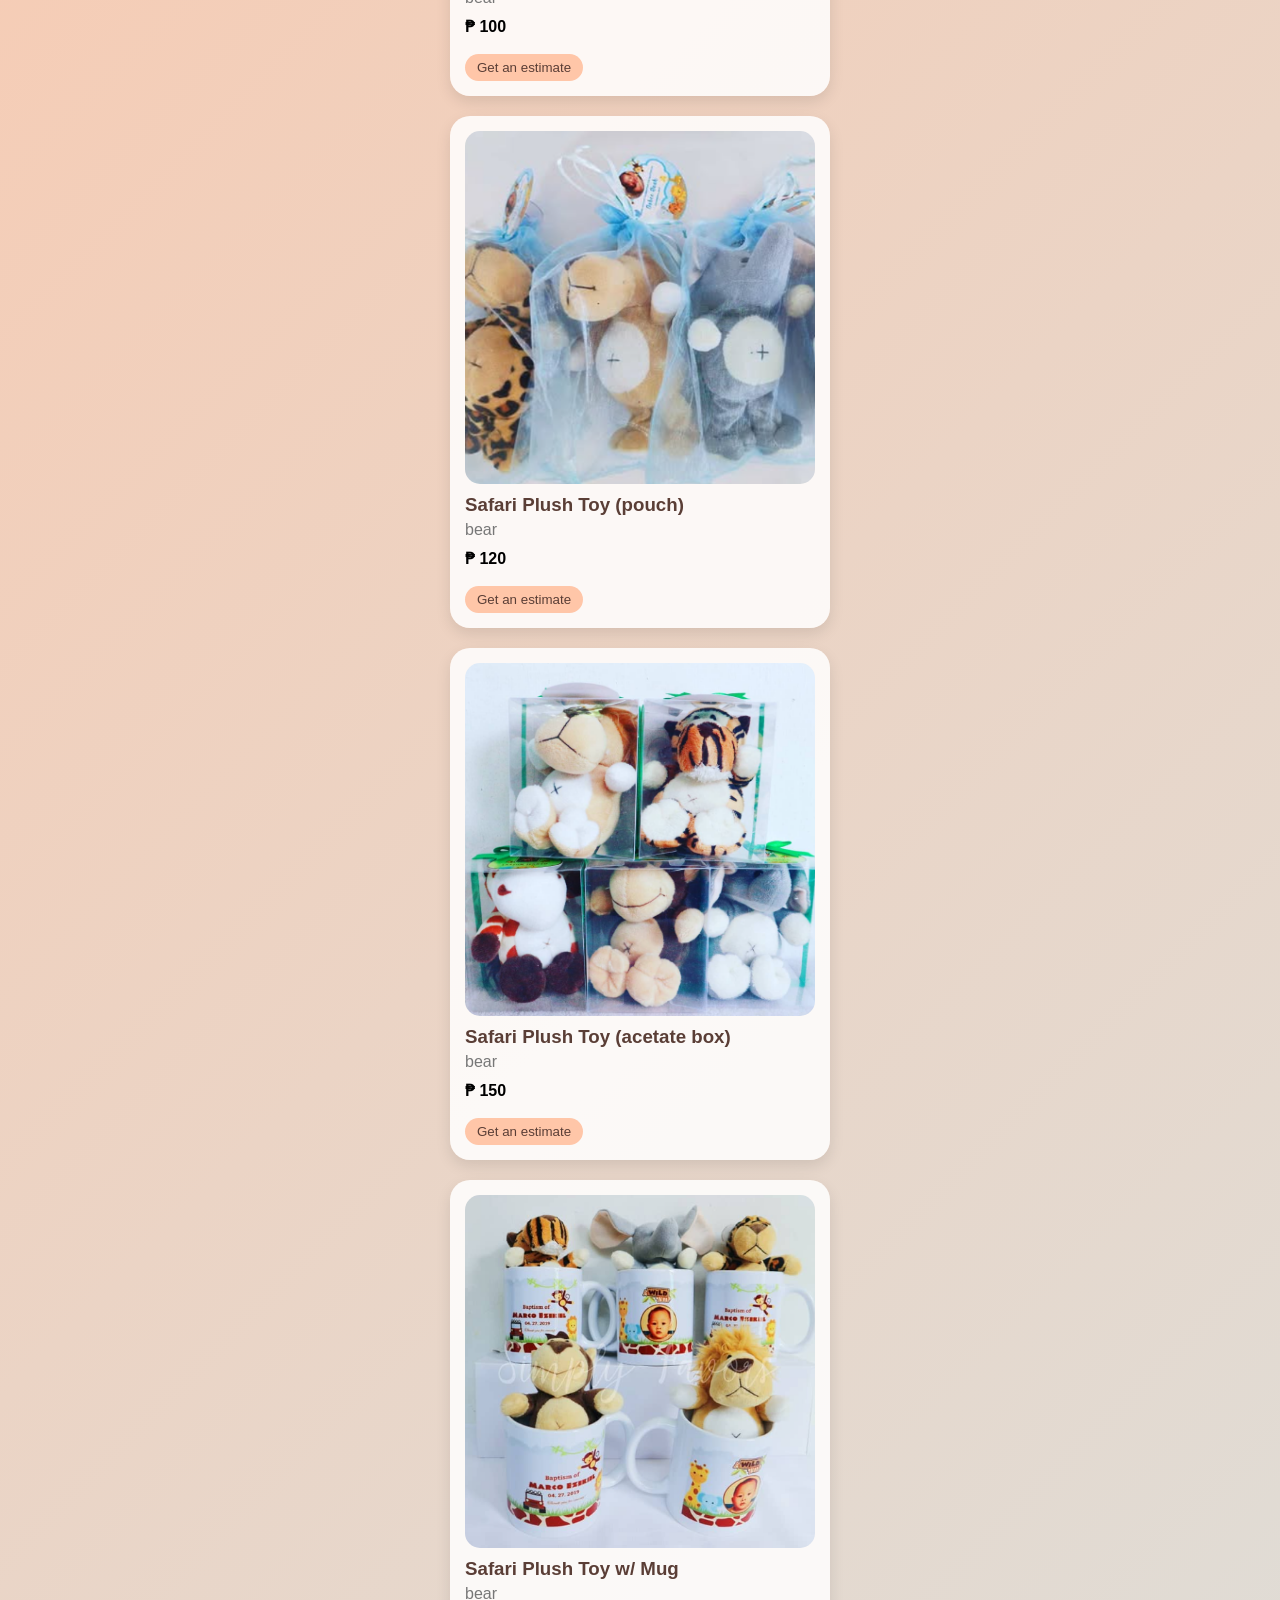
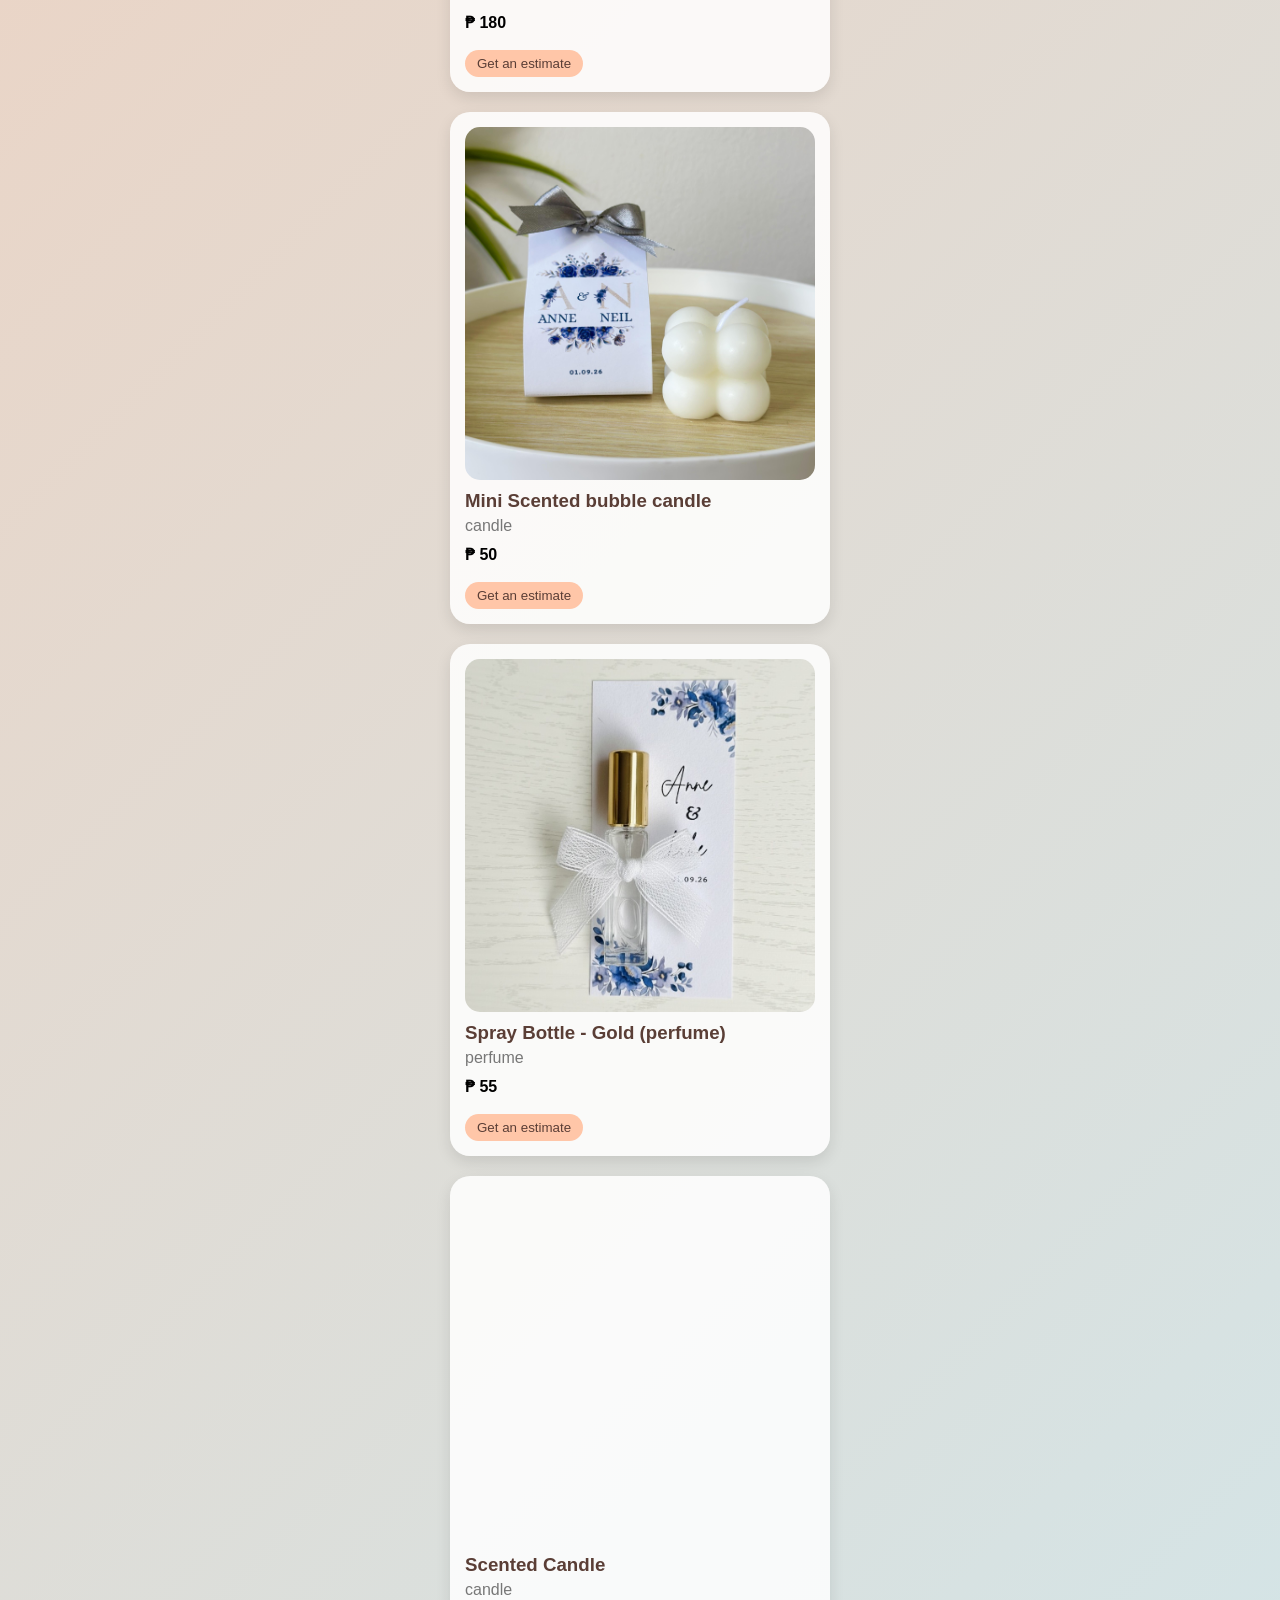
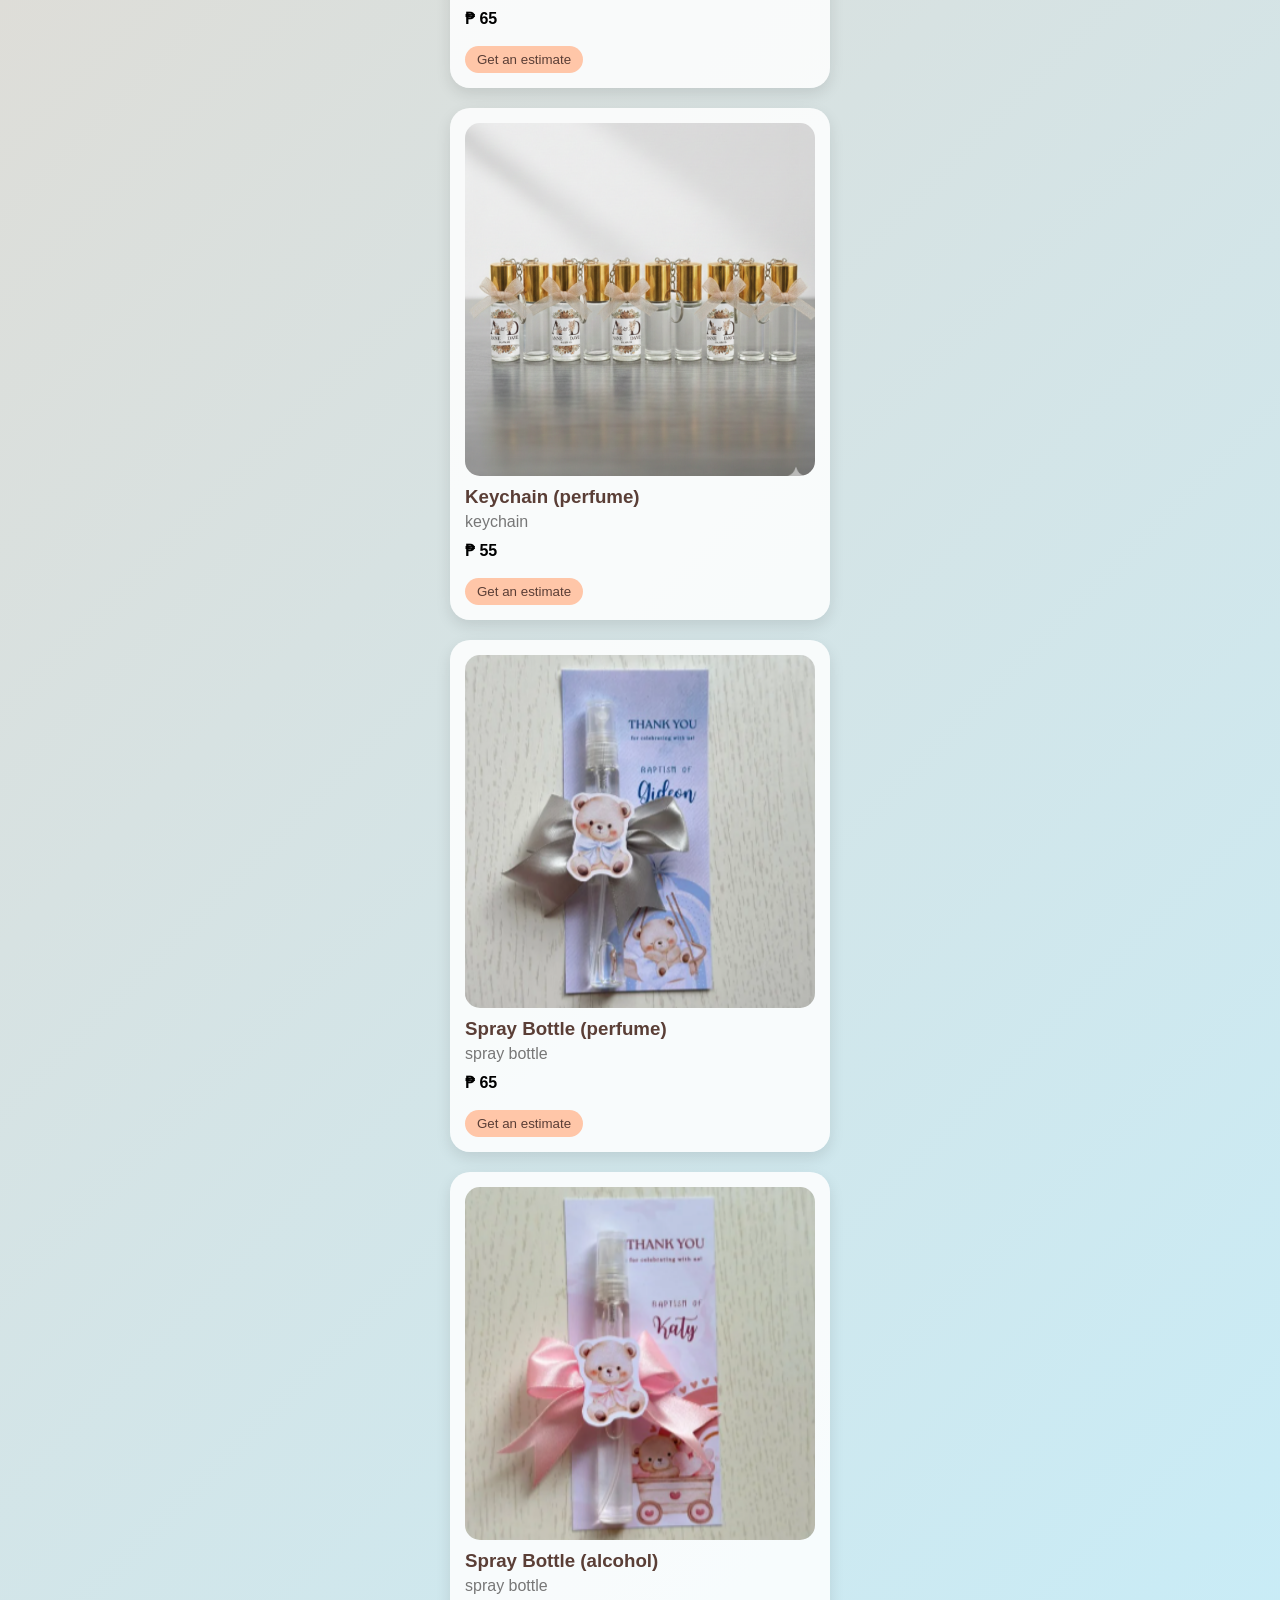
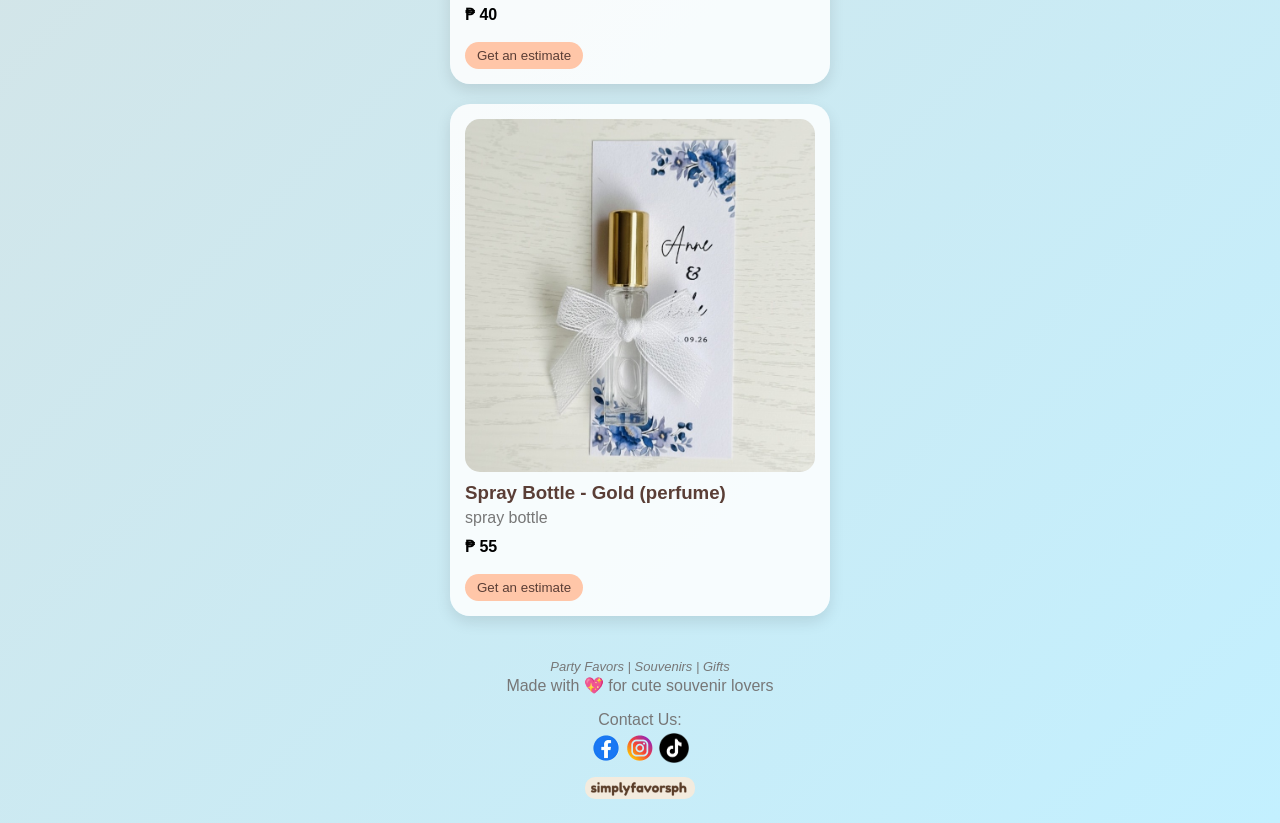
==== commit 73bf2722: "Revert "Create CNAME" This reverts commit 70b33eba59095baa805e43445f7076e3c1568520." ====
--- a/index.html
+++ b/index.html
@@ -80,7 +80,7 @@
             <img id="tik_link" src="img/icon/tiklogo.png">
         </a>
         <br>
-        <img src="img/icon/pic2.png" alt="logo" style="width: 100%; border-radius: 10px; margin-top: 18px;">
+        <img src="img/icon/pic2.png" alt="logo" style="width: 110px; border-radius: 10px; margin-top: 10px;">
 
     </footer>  
     
--- a/style.css
+++ b/style.css
@@ -270,7 +270,7 @@
 
 footer {
     text-align: center;
-    padding: 0 0 10px 0;
+    padding: 20px;
     color: #777;
 }
 
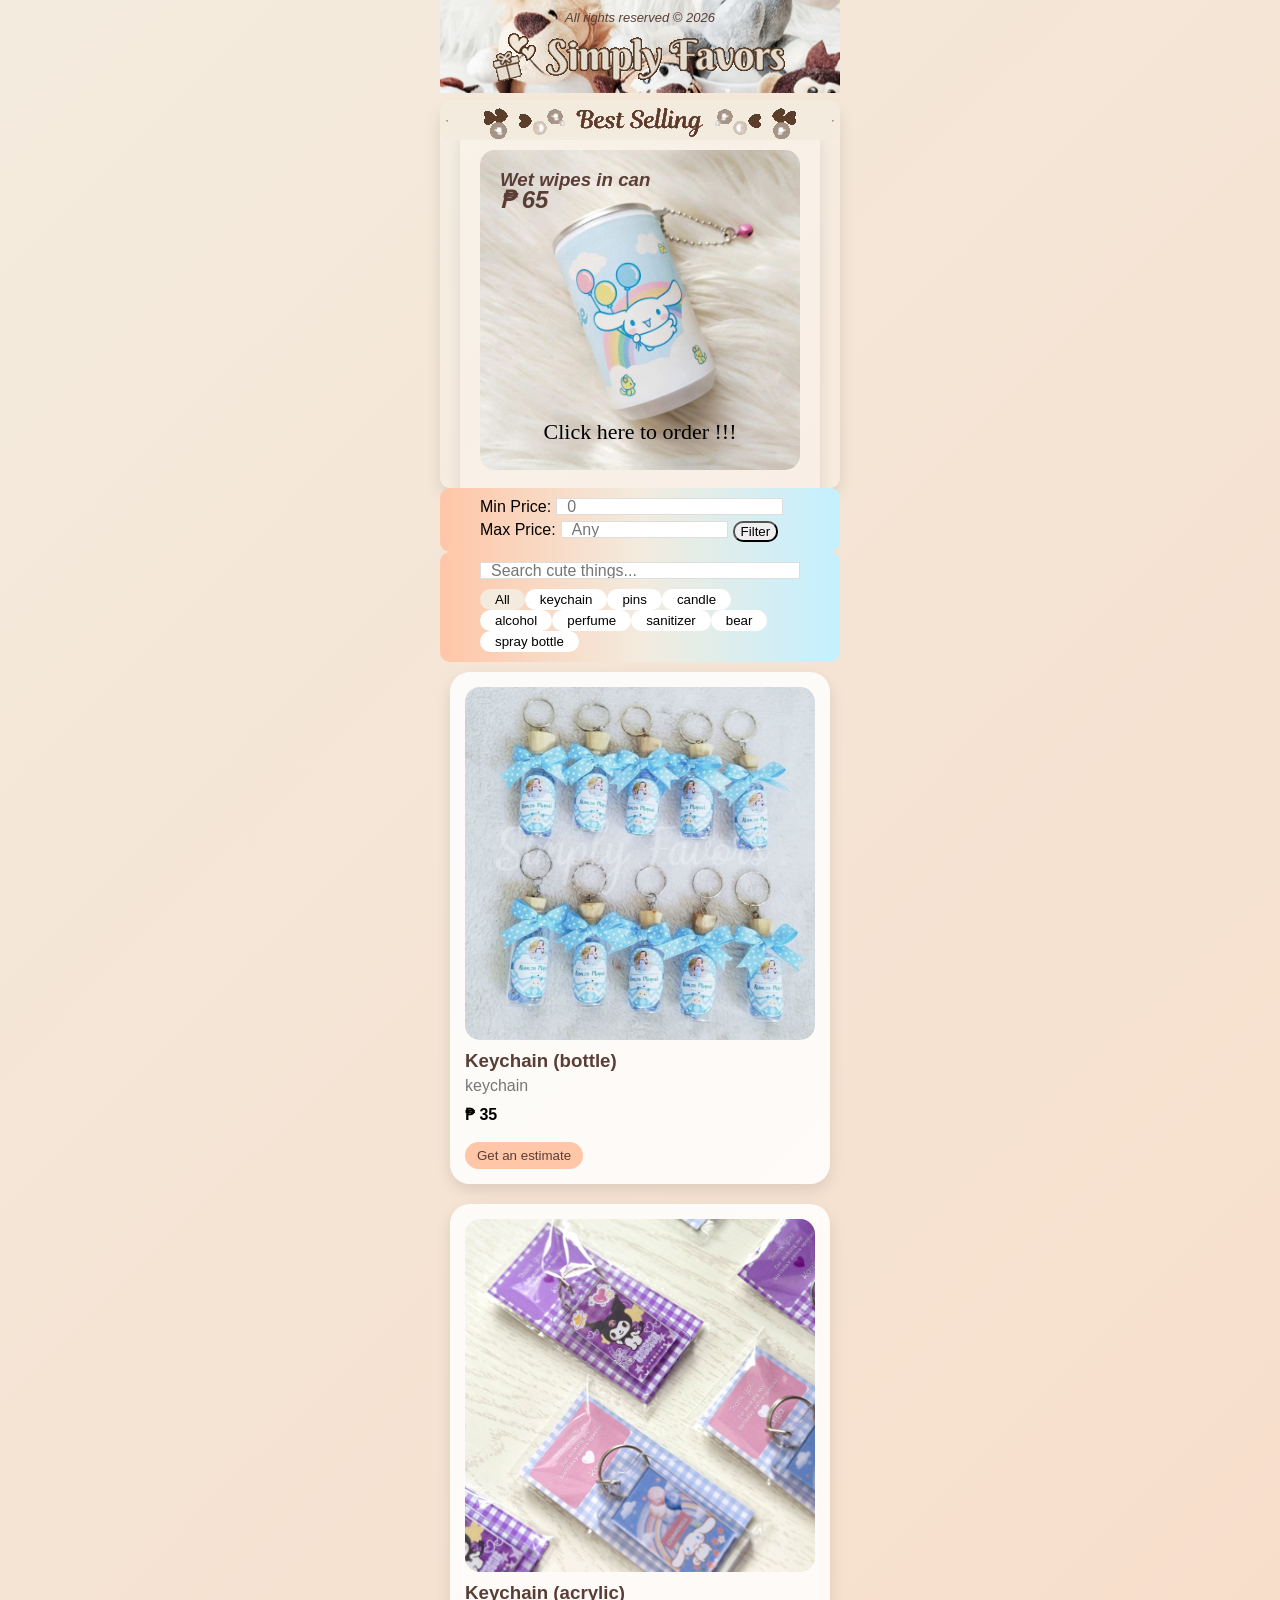
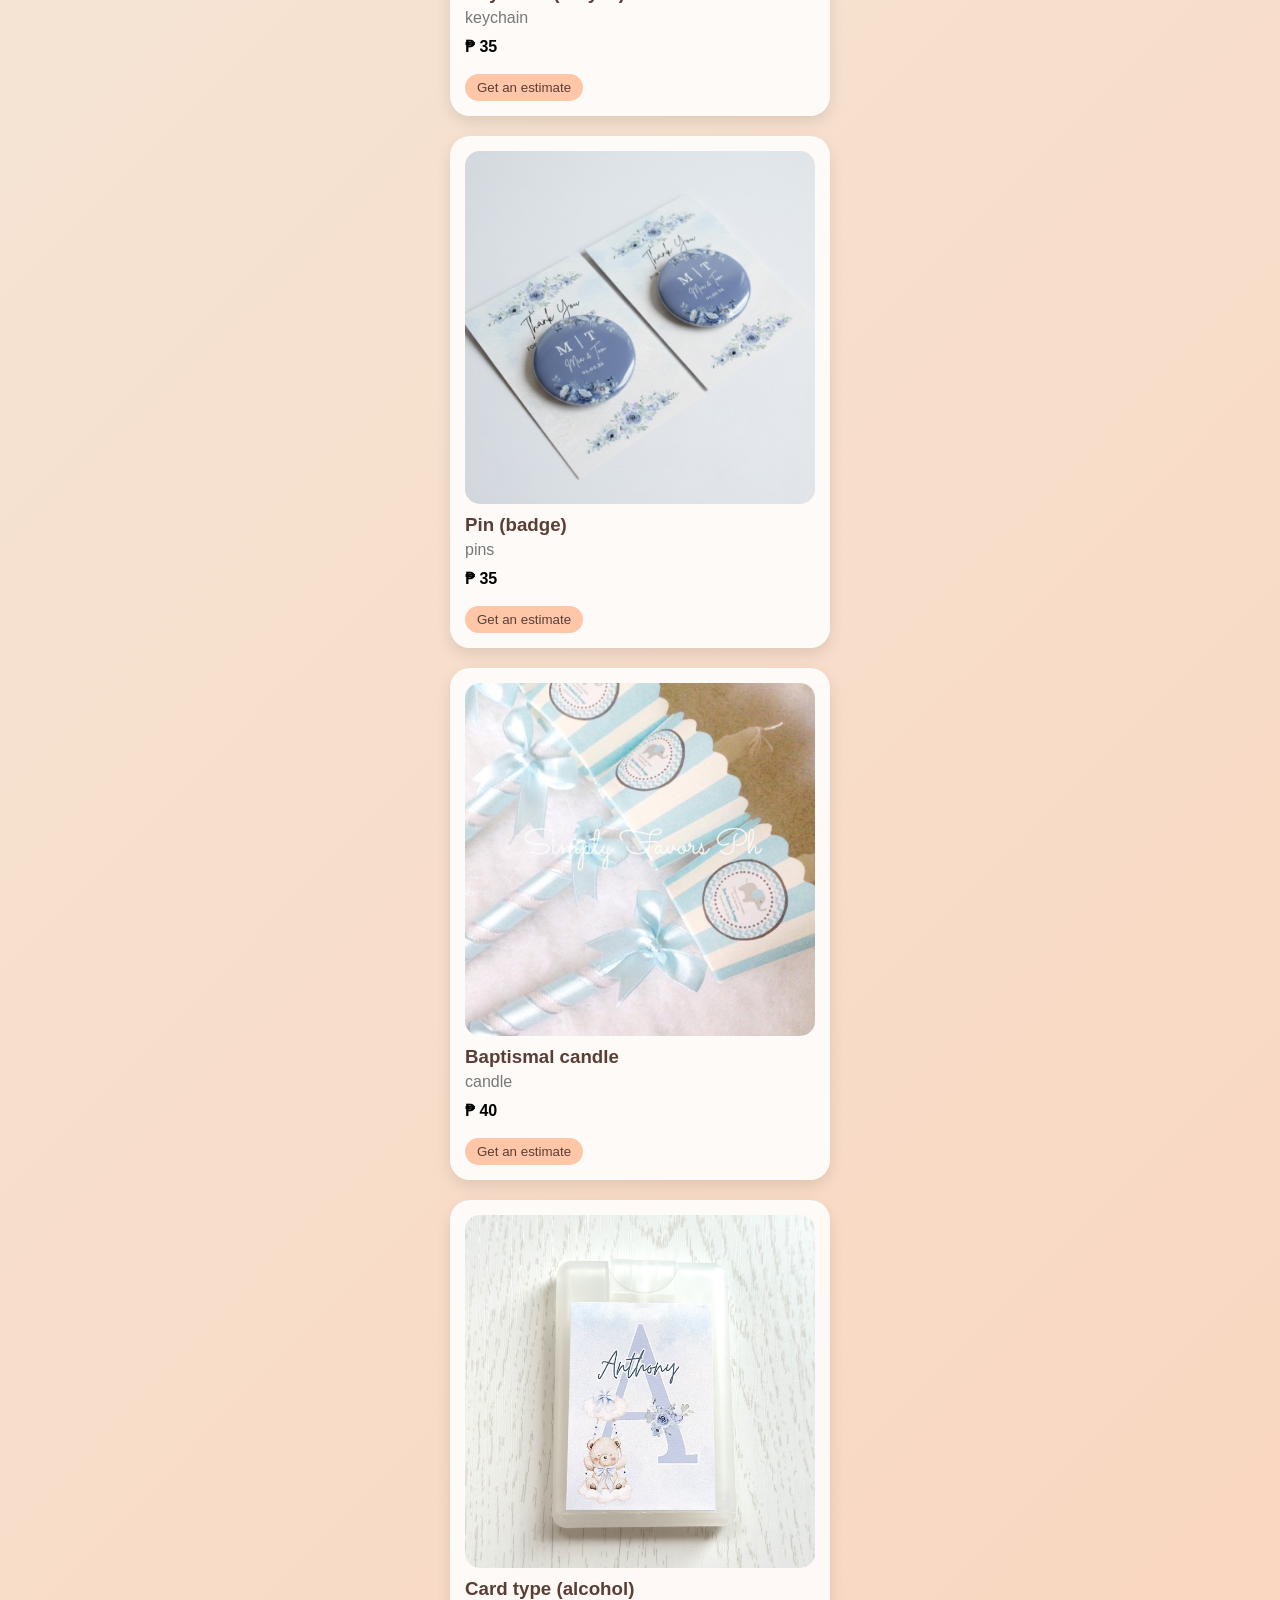
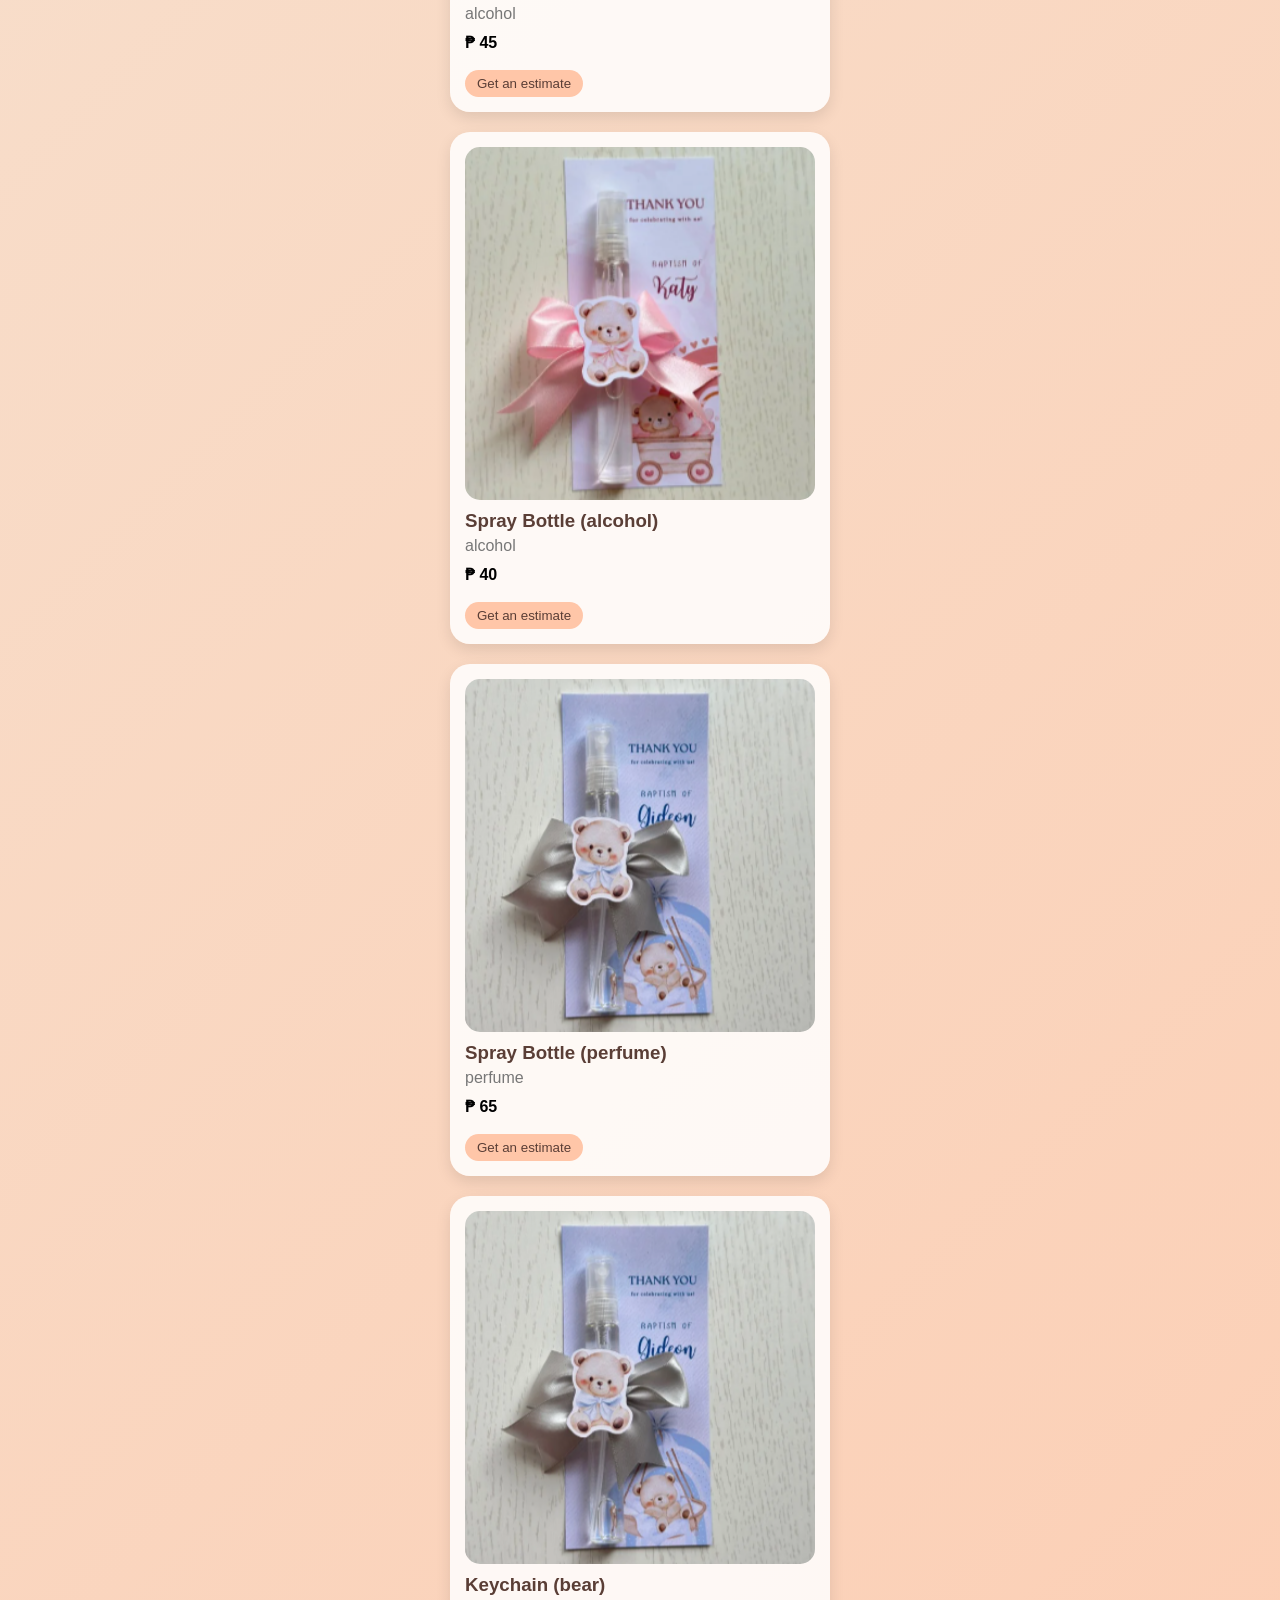
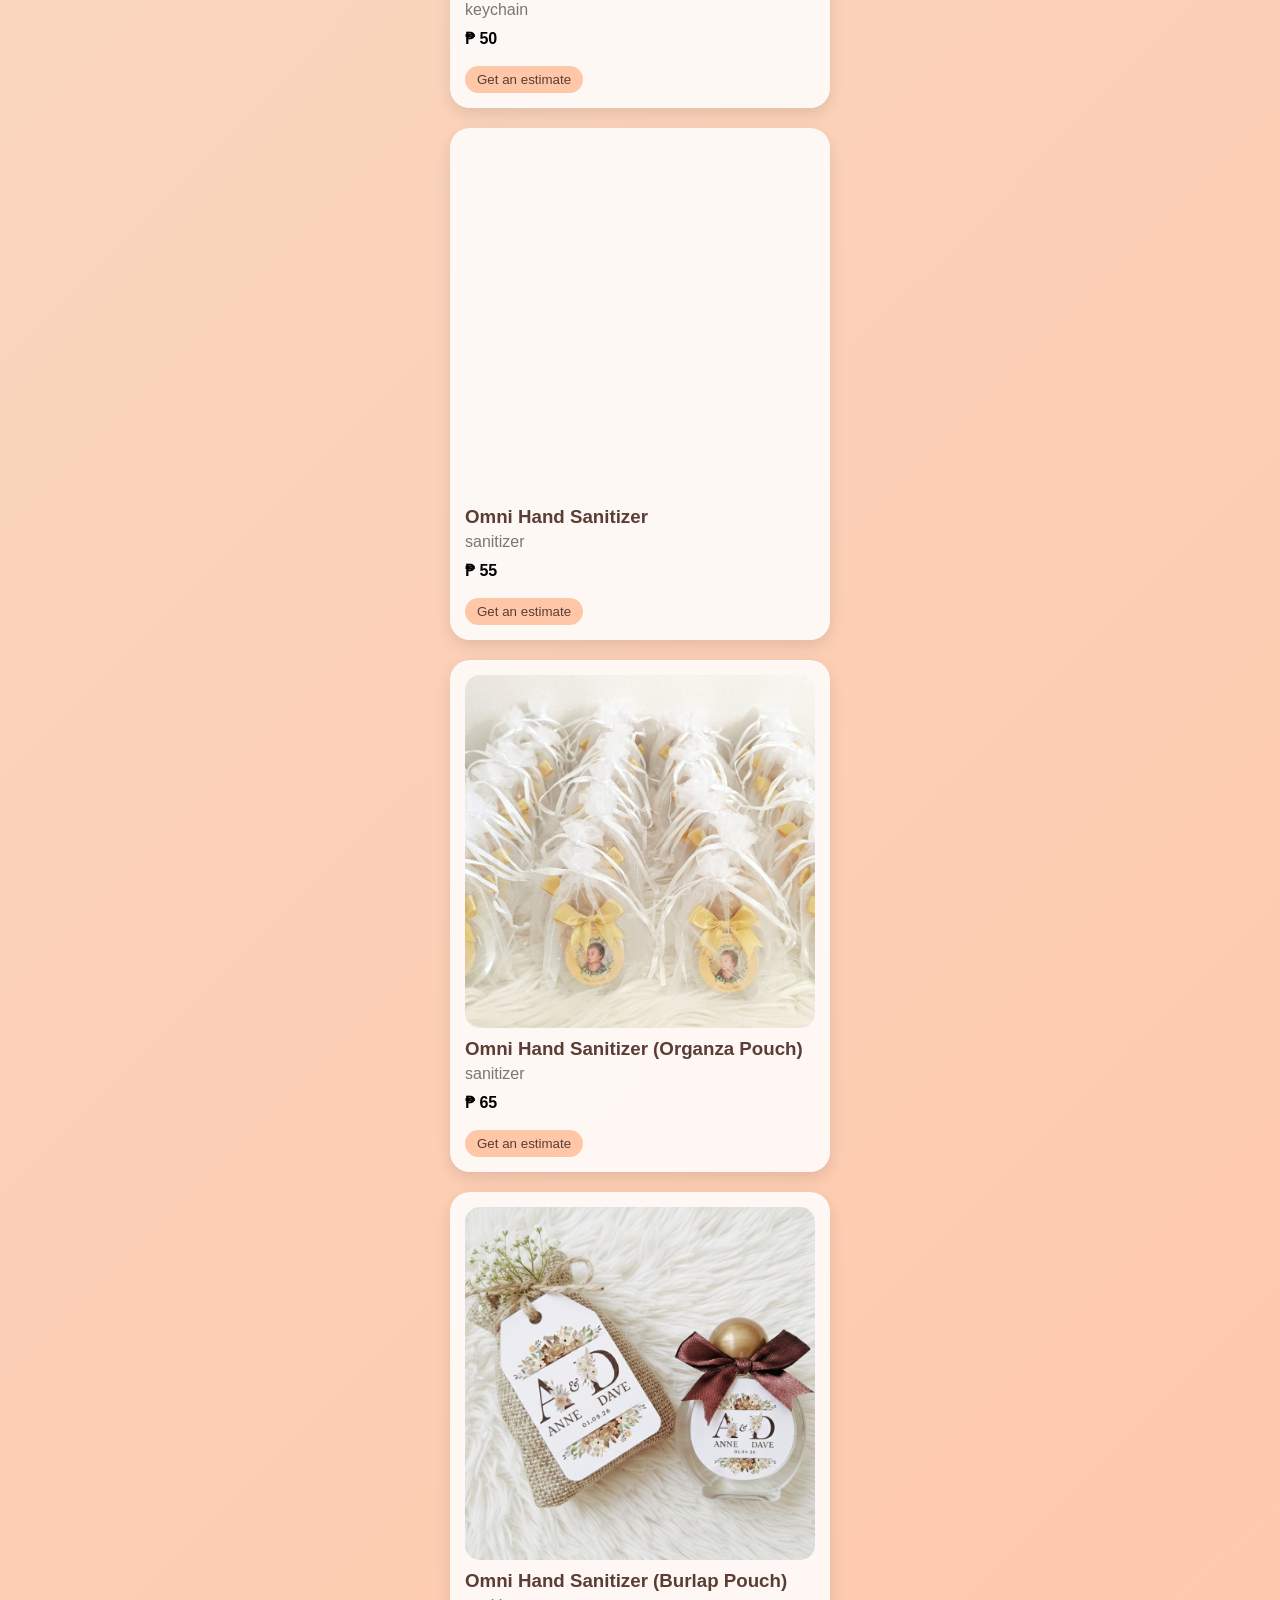
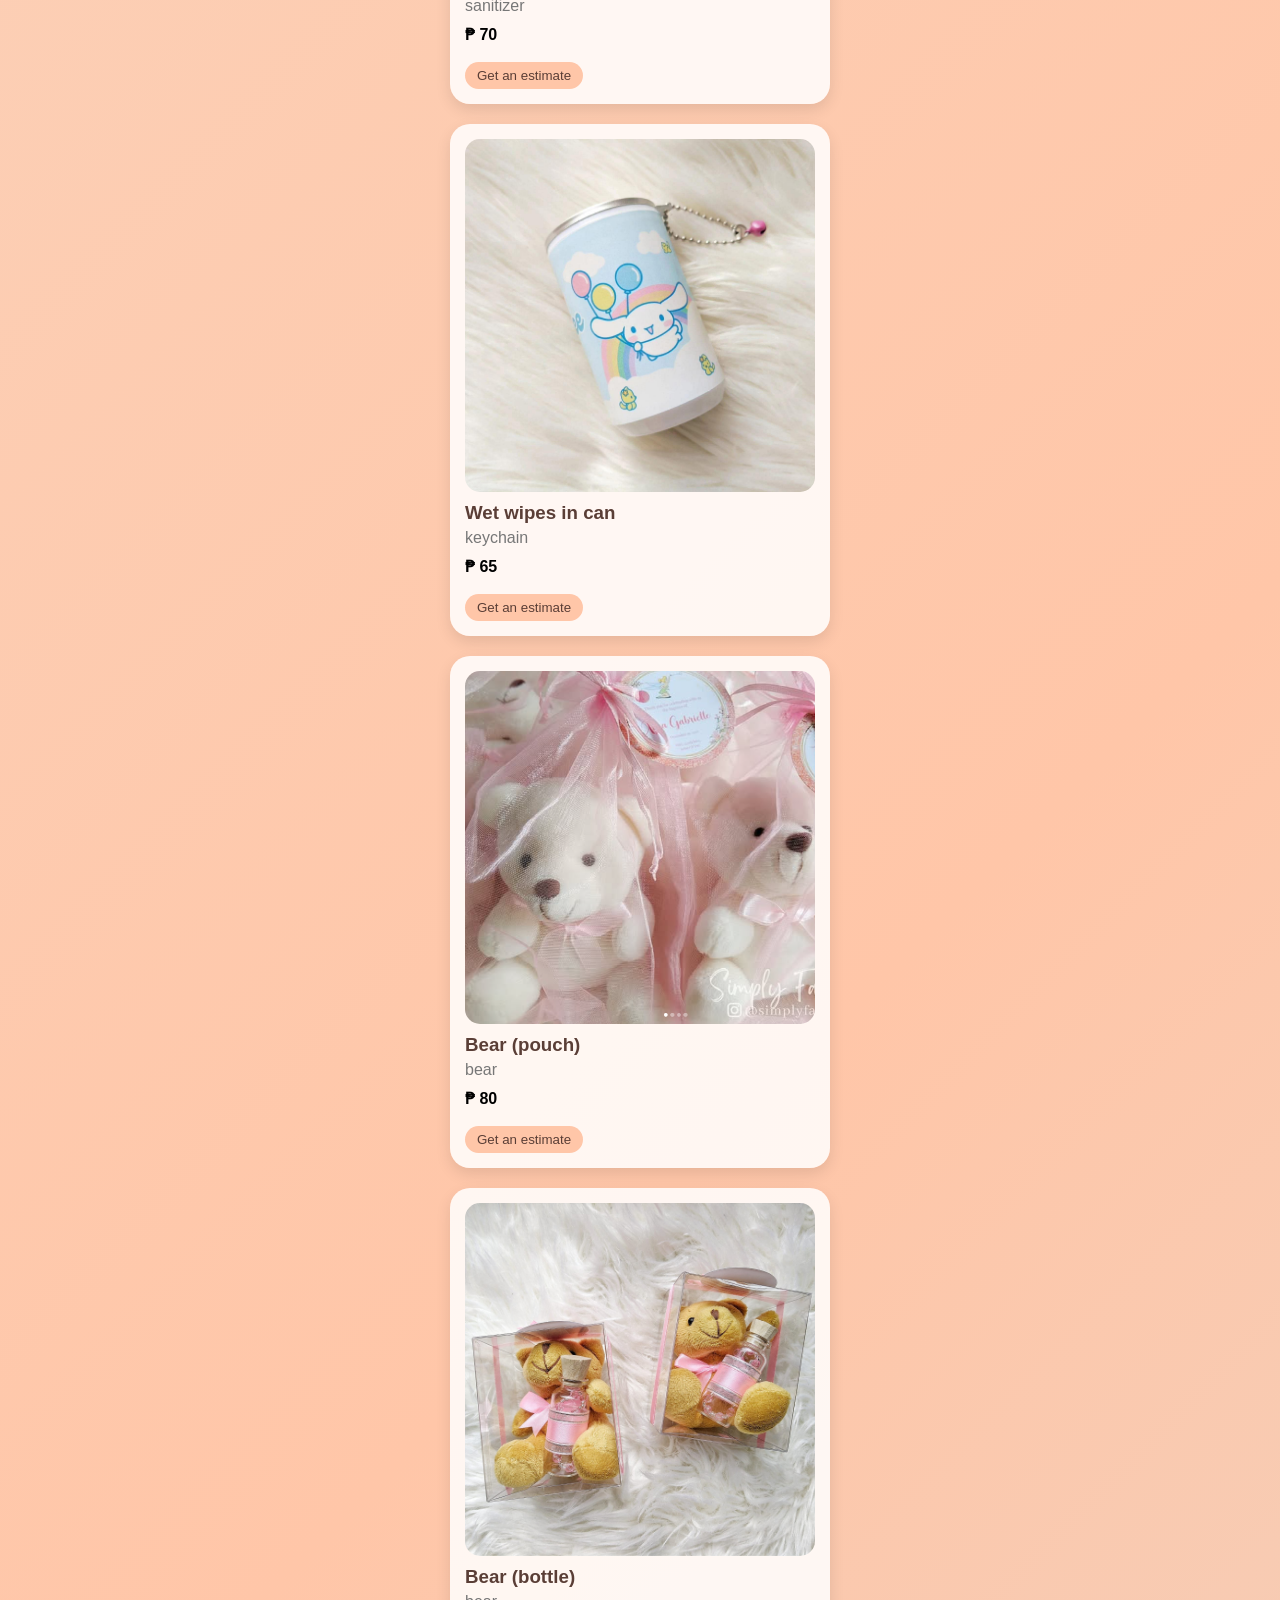
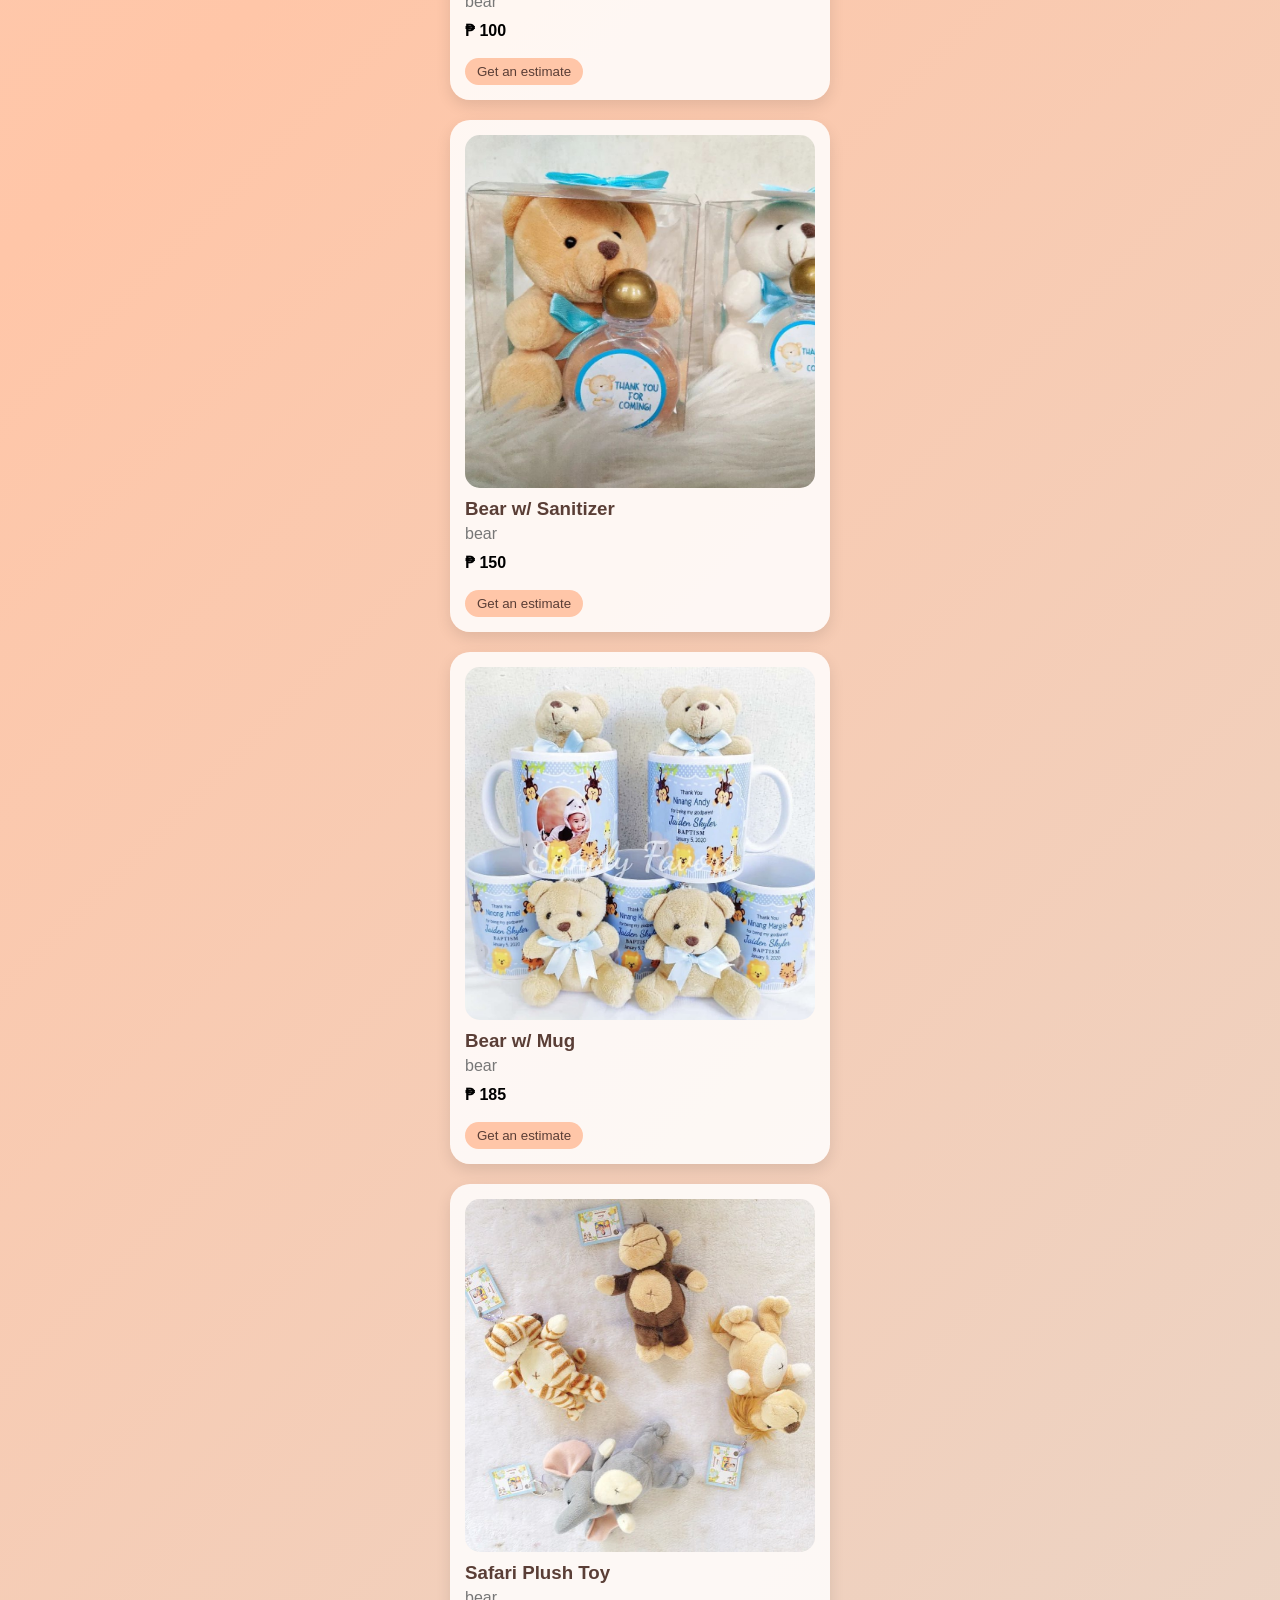
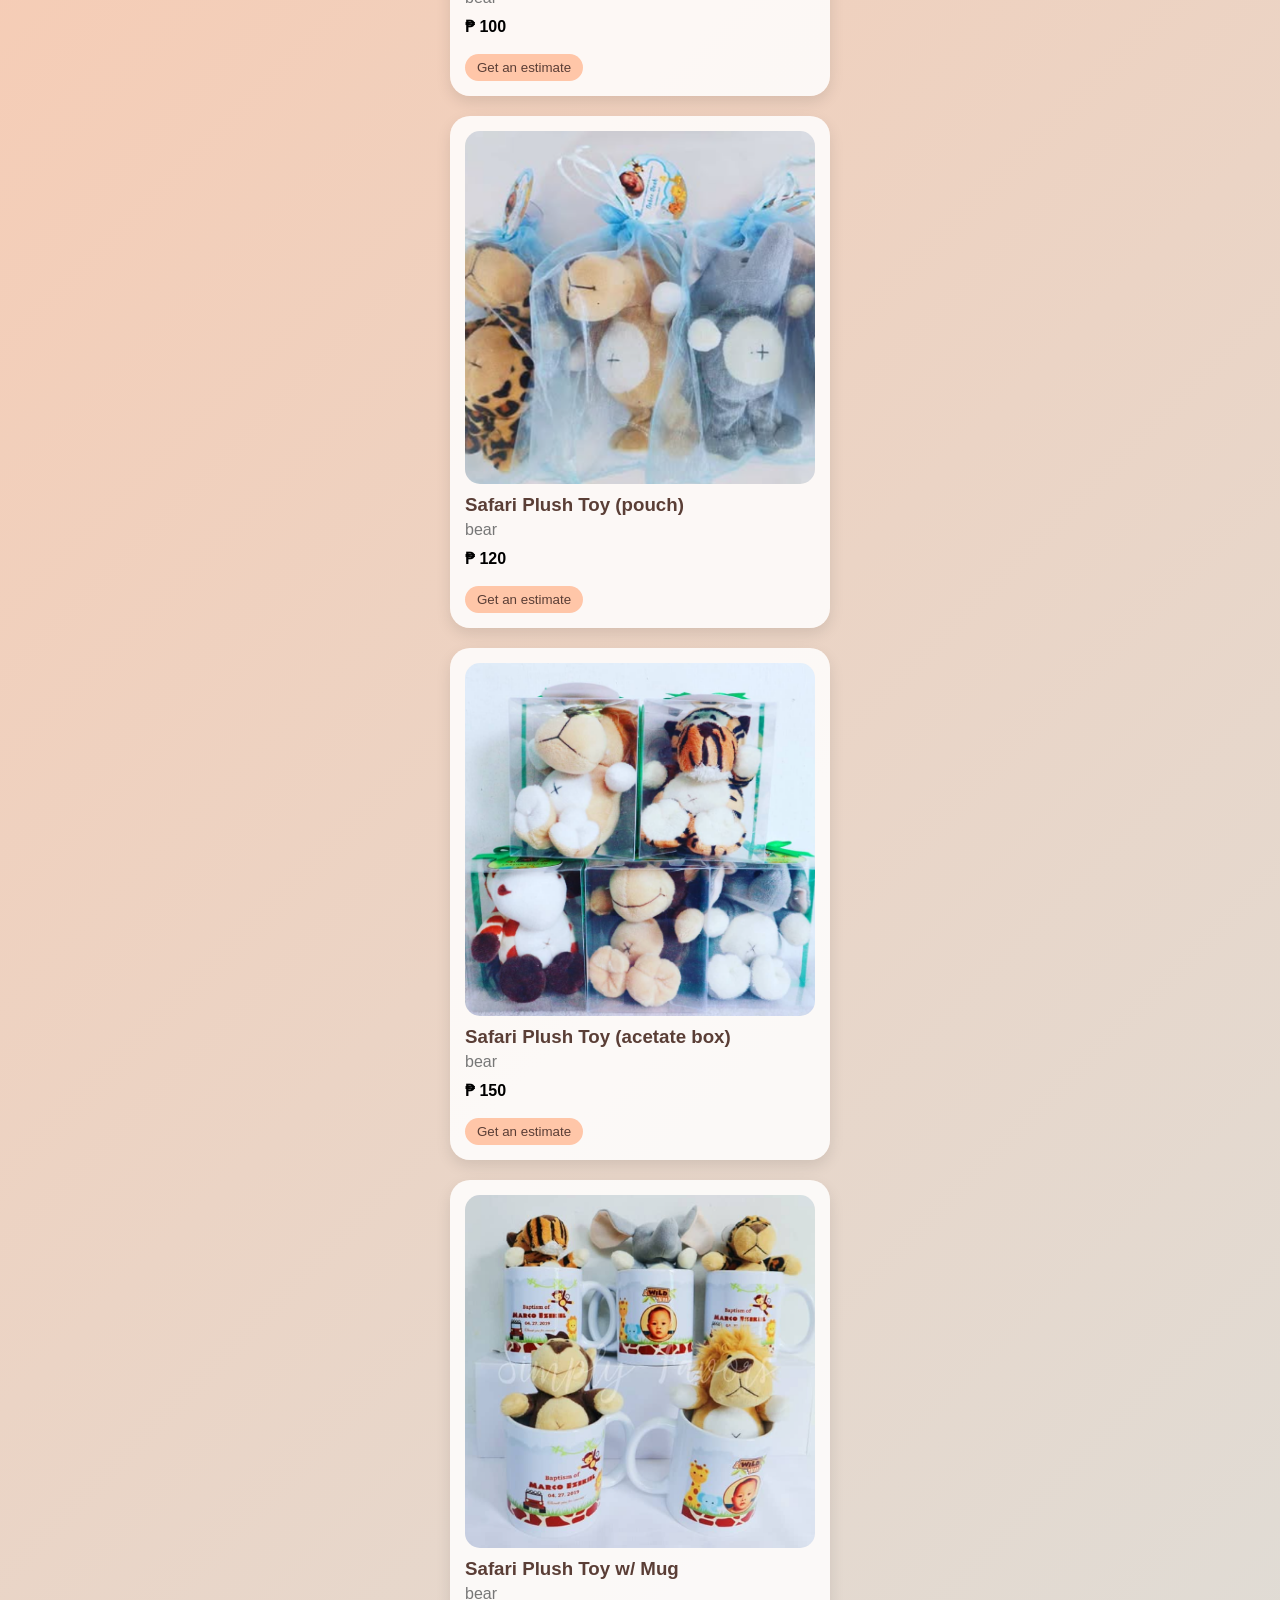
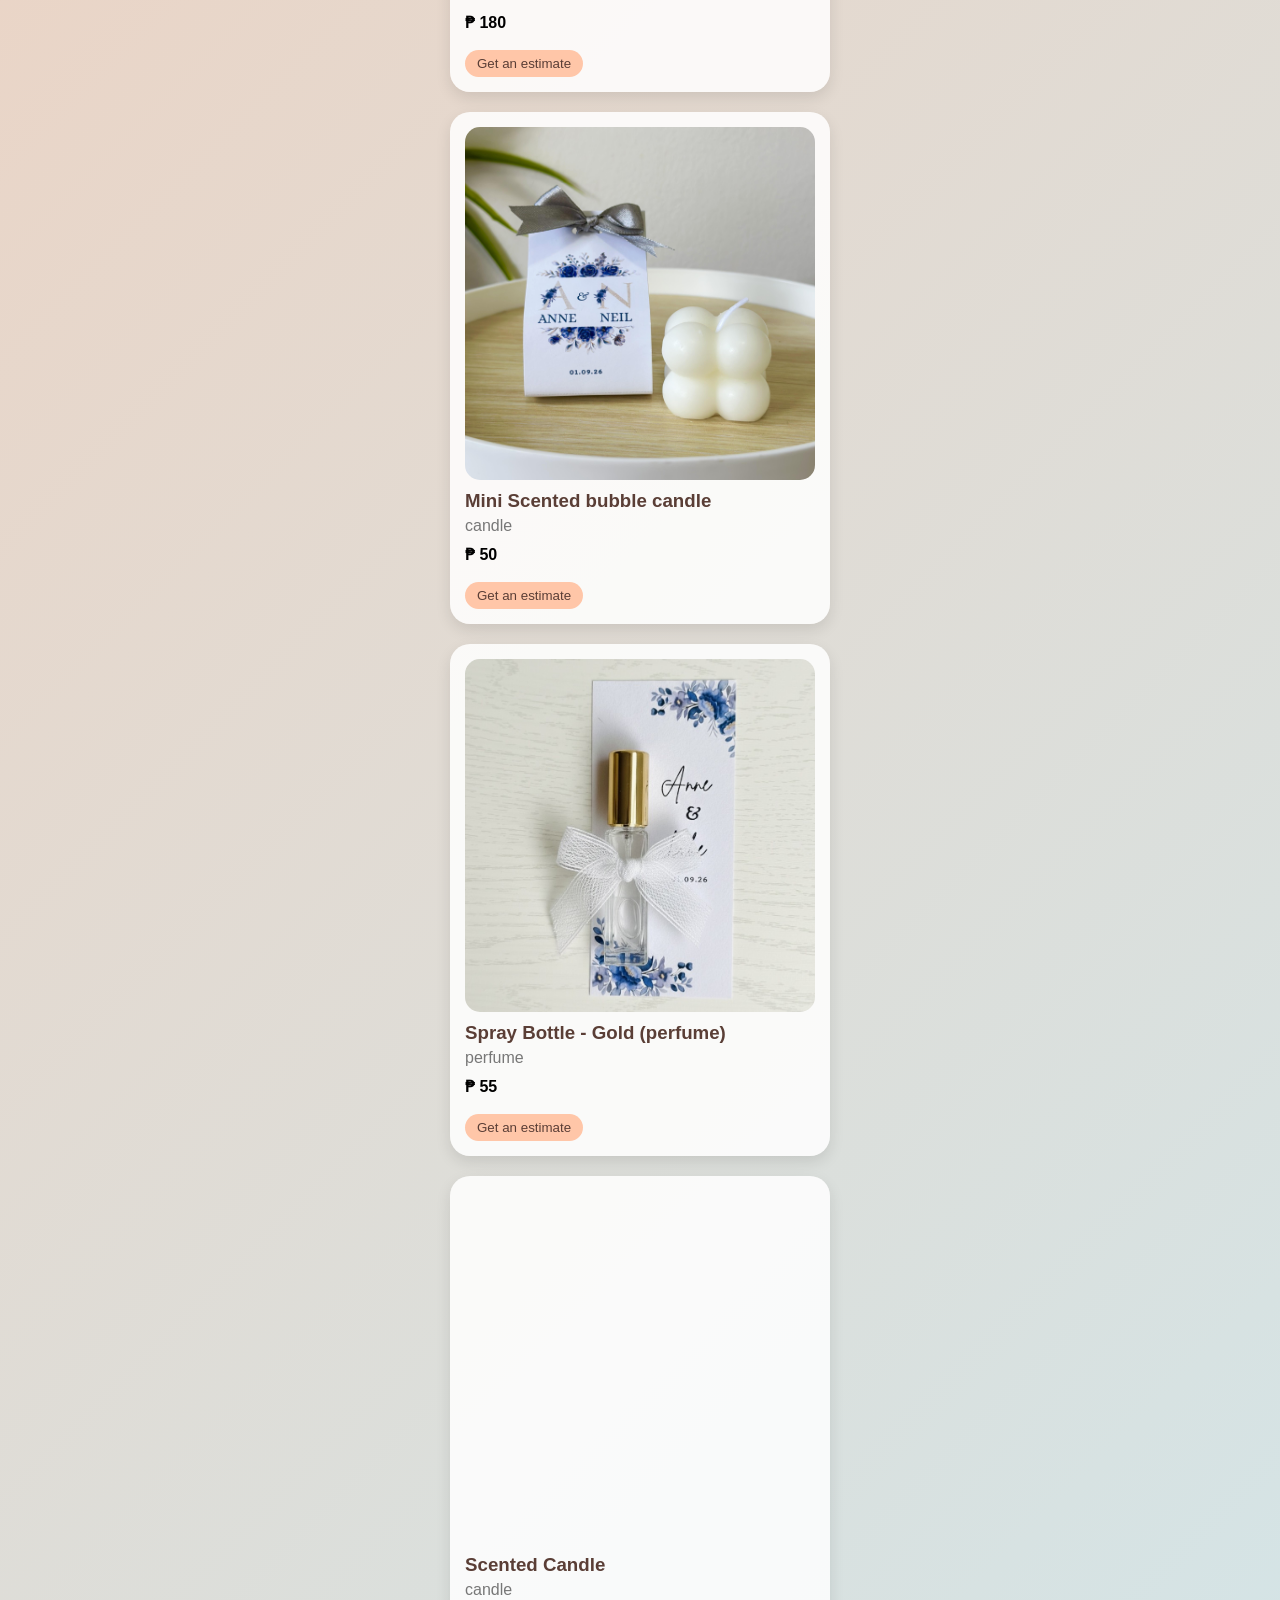
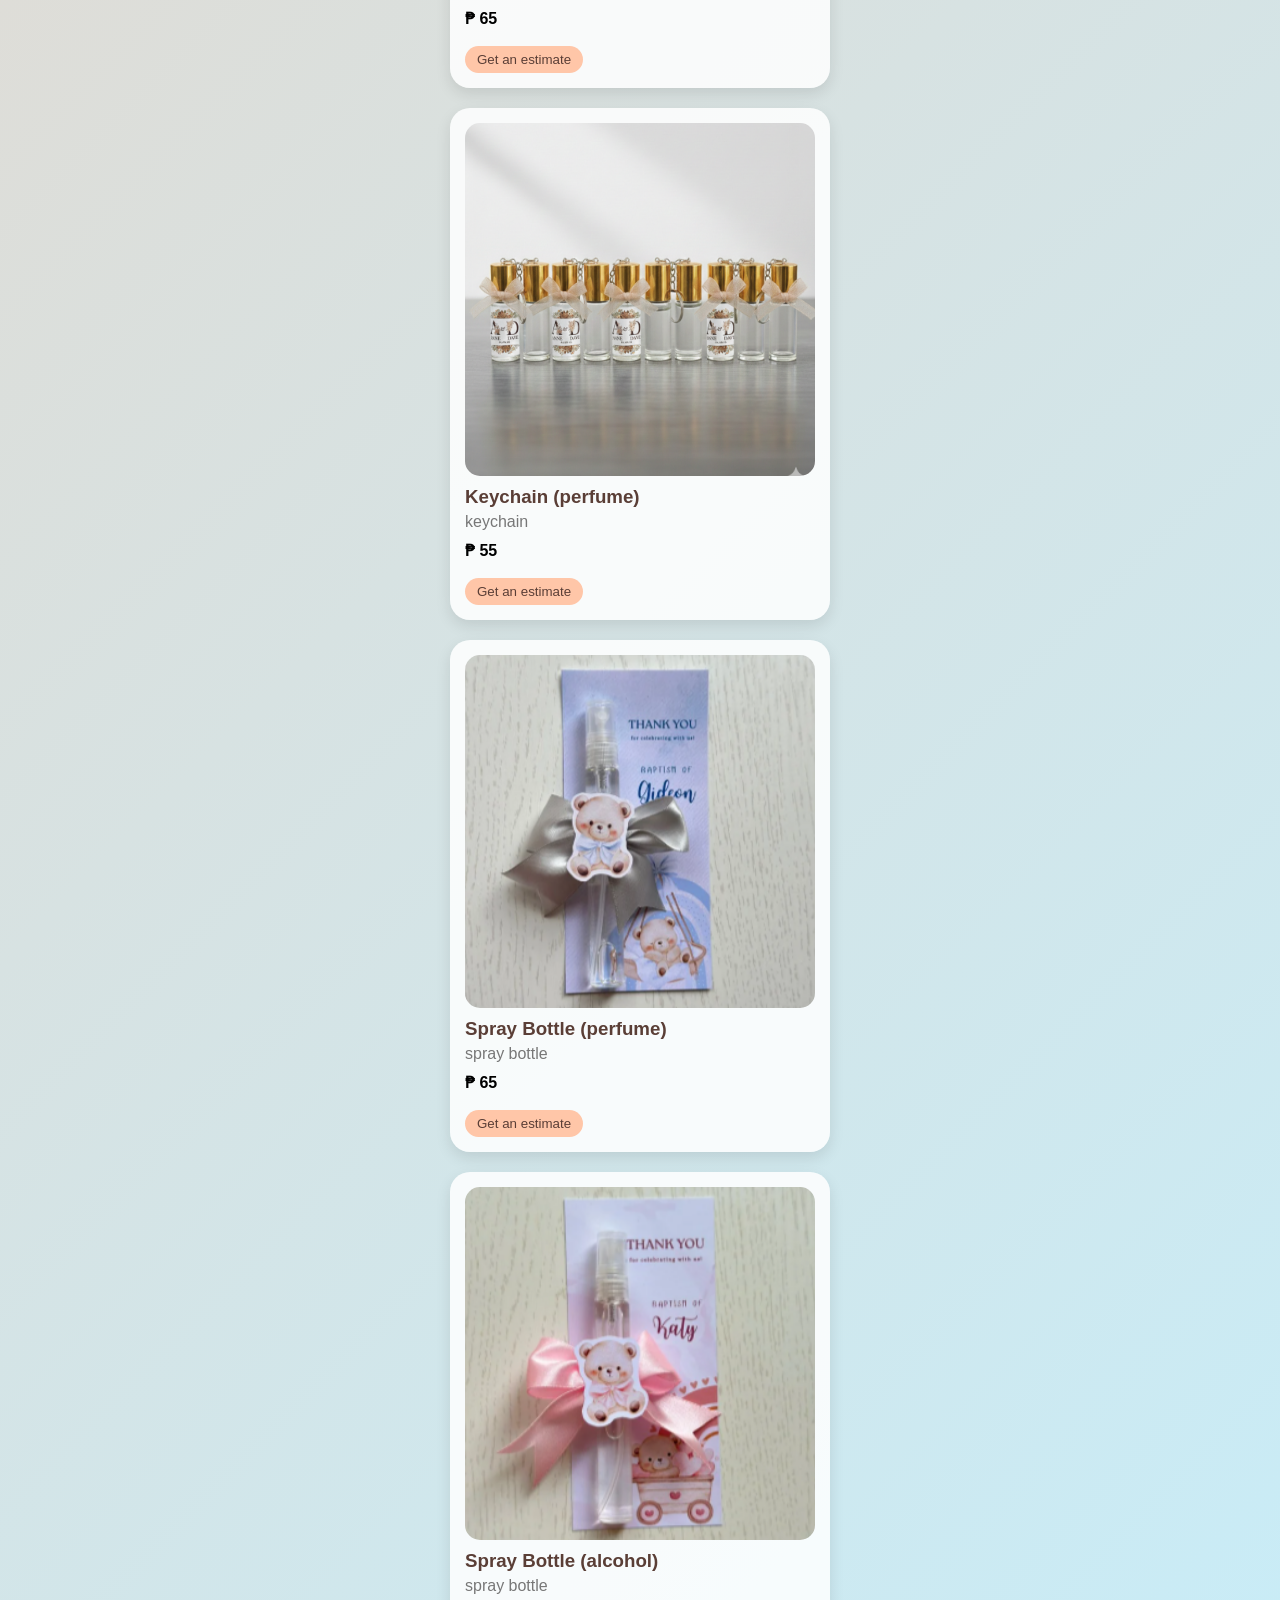
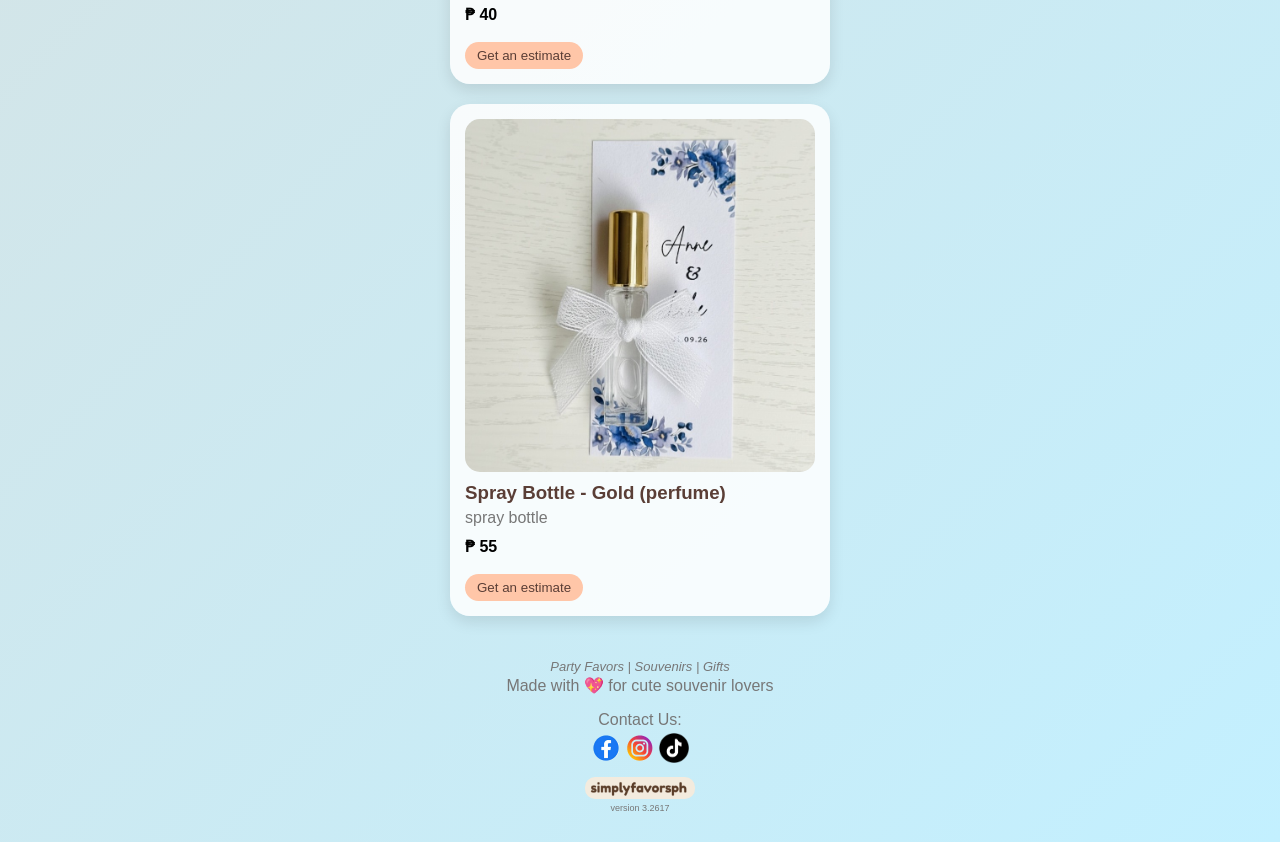
==== commit ae2e9632: "version.3.18.01" ====
--- a/index.html
+++ b/index.html
@@ -81,6 +81,7 @@
         </a>
         <br>
         <img src="img/icon/pic2.png" alt="logo" style="width: 110px; border-radius: 10px; margin-top: 10px;">
+        <p style="font-size:xx-small; margin-top: 0px;">version 3.2617</p>
 
     </footer>  
     
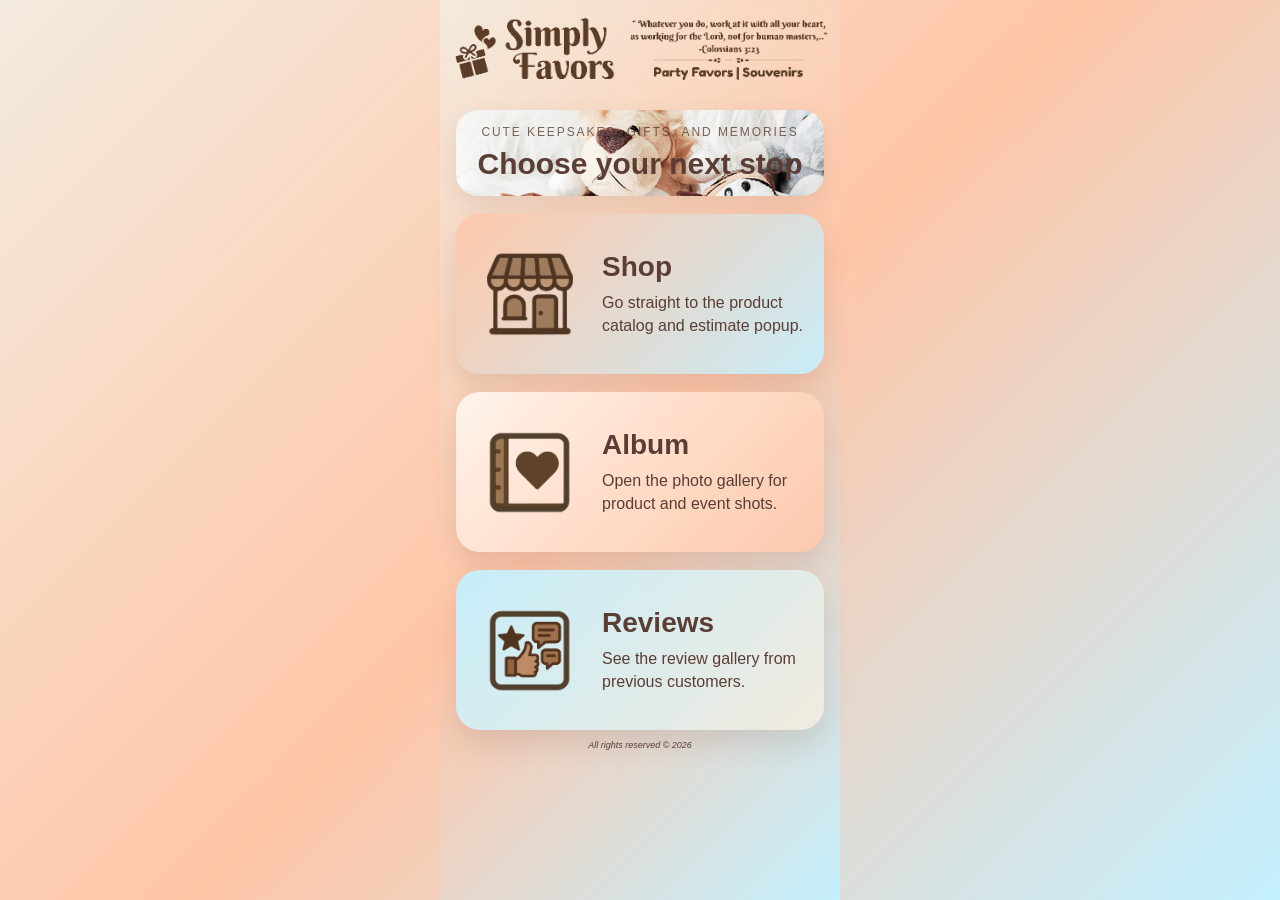
==== commit bf99e02b: "version.3.19.05" ====
--- a/index.html
+++ b/index.html
@@ -4,89 +4,15 @@
 <head>
     <meta charset="UTF-8">
     <meta name="viewport" content="width=device-width, initial-scale=1.0">
-    <title>Simply Favors PH 🧸</title>
-    <link rel="stylesheet" href="style.css">
+    <title>Redirecting to Simply Favors PH</title>
+    <meta http-equiv="refresh" content="0; url=landing.html">
+    <script>
+        window.location.replace('landing.html');
+    </script>
 </head>
 
 <body>
-
-    <header>
-        <div id="header_box">
-            <p id="header_cap">All rights reserved © 2026</p>
-            <img id="headerLogo" src="img/icon/headerLogo.gif">
-        </div>
-        <!-- <div class="cart">
-            🛒 <span id="cart-count">0</span> items - $<span id="cart-total">0</span>
-        </div> -->
-        <!-- <button id="toggleViewBtn" class="view-toggle">Mobile View</button> -->
-    </header>
-
-    <!-- BEST SELLING SECTION -->
-    <!-- BEST SELLING SECTION -->
-    <!-- BEST SELLING SECTION -->
-    <p id="bs_prod" onclick="window.scrollTo({top: 0, behavior: 'smooth'});"></p>
-    <div id="bestSelling" class="bestSelling"></div>
-
-
-    <!-- PRICE FILTER SECTION -->
-    <!-- PRICE FILTER SECTION -->
-    <!-- PRICE FILTER SECTION -->
-    <section class="priceSearch" onclick="window.scrollTo({top: 335, behavior: 'smooth'});" style="cursor: pointer;">
-        <label for="minPrice">Min Price: </label>
-        <input type="number" id="minPrice" min="0" placeholder="0" style="width:210px; height: 5px; font-size: 16px;">
-        <label for="maxPrice">Max Price: </label>
-        <input type="number" id="maxPrice" min="0" placeholder="Any" style="width:150px; height: 5px; font-size: 16px;">
-        <button id="priceFilterBtn" style="border-radius:10px;">Filter</button>
-    </section>
-
-
-    <!-- CATEGORY FILTER SECTION -->
-    <!-- CATEGORY FILTER SECTION -->
-    <!-- CATEGORY FILTER SECTION -->
-    <section class="controls" onclick="window.scrollTo({top: 335, behavior: 'smooth'});" style="cursor: pointer;">
-        <input type="text" id="search" placeholder="Search cute things..." style="height: 5px; font-size: 16px;">
-        <div id="filters" class="filters"></div>
-    </section>
-
-
-    <!-- PRODUCTS SECTION -->
-    <!-- PRODUCTS SECTION -->
-    <!-- PRODUCTS SECTION -->
-    <section id="products" class="products"></section>
-
-
-    <!-- FOOTER SECTION -->
-    <!-- FOOTER SECTION -->
-    <!-- FOOTER SECTION -->
-    <footer>
-
-        <p style="font-style: italic; font-size: small; margin-bottom: 2px;">Party Favors | Souvenirs | Gifts</p>
-        <div>Made with 💖 for cute souvenir lovers</div>
-        <!-- <div><img class="fb_logo" src="img/icon/fblogo.png" alt="fblogo"><a href="https://www.facebook.com/Simplyfavorsph">Simplyfavorsph</a></div> -->
-        <!-- <button onclick="showPopup('<h3>Best Selling Product</h3><p>Wet wipes in can</p><p>₱65</p>')">YESSSS</button> -->
-
-        <p style="font-size:medium; margin-bottom: 2px;">Contact Us: </p>
-
-        <a href="https://www.facebook.com/Simplyfavorsph/" target="_blank">
-            <img id="fb_link" src="img/icon/fblogo.png">
-        </a>
-
-        <a href="https://www.instagram.com/simplyfavorsph" target="_blank">
-            <img id="ig_link" src="img/icon/instalogo.png">
-        </a>
-
-        </a>
-        <a href="https://www.tiktok.com/@simplyfavorsph" target="_blank">
-            <img id="tik_link" src="img/icon/tiklogo.png">
-        </a>
-        <br>
-        <img src="img/icon/pic2.png" alt="logo" style="width: 110px; border-radius: 10px; margin-top: 10px;">
-        <p style="font-size:xx-small; margin-top: 0px;">version 3.2617</p>
-
-    </footer>  
-    
-    <script src="script.js"></script>
-
+    <p>Redirecting to <a href="landing.html">landing.html</a>...</p>
 </body>
 
 </html>
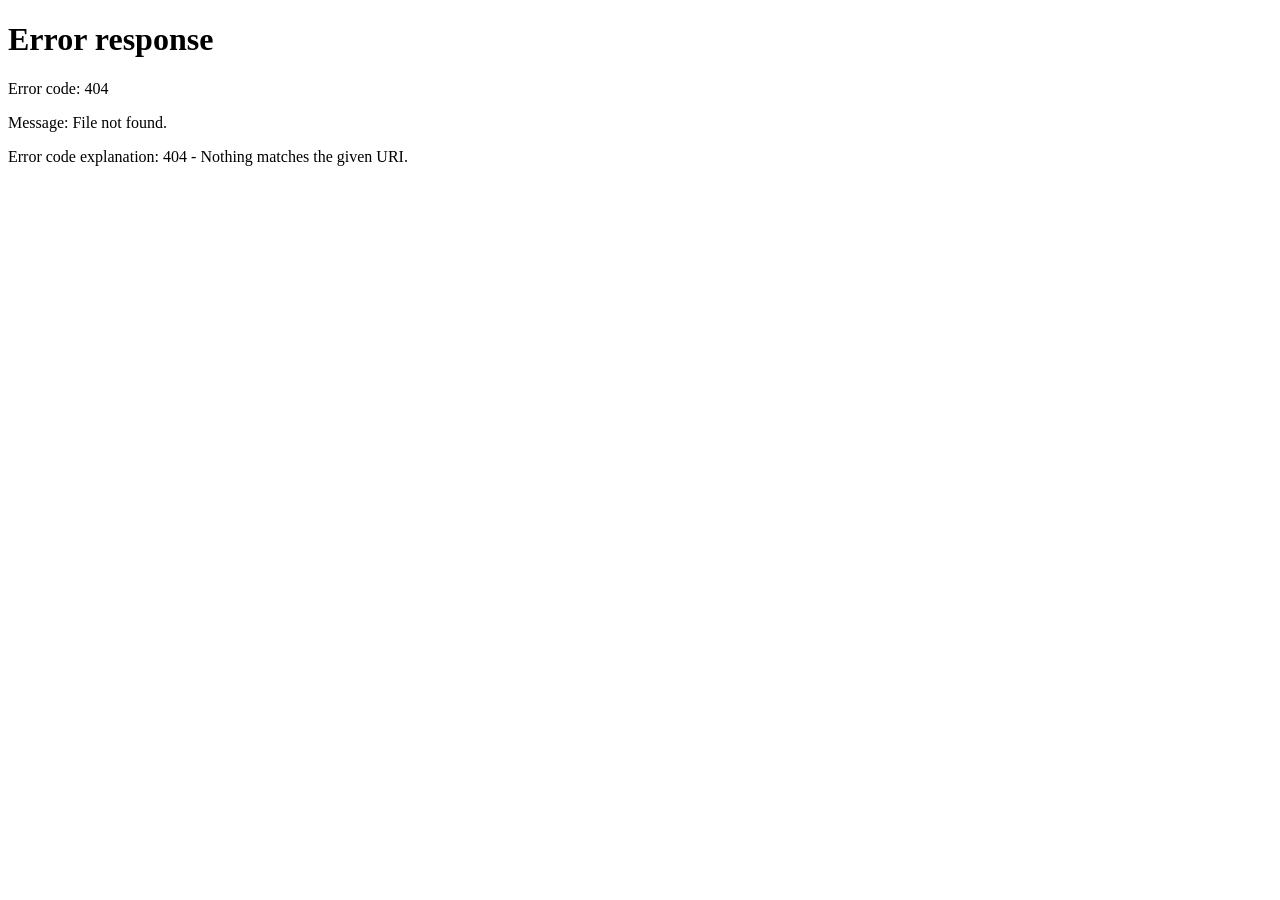
==== commit 09c93eae: "new version" ====
--- a/index.html
+++ b/index.html
@@ -5,14 +5,14 @@
     <meta charset="UTF-8">
     <meta name="viewport" content="width=device-width, initial-scale=1.0">
     <title>Redirecting to Simply Favors PH</title>
-    <meta http-equiv="refresh" content="0; url=landing.html">
+    <meta http-equiv="refresh" content="0; url=/home">
     <script>
-        window.location.replace('landing.html');
+        window.location.replace('/home');
     </script>
 </head>
 
 <body>
-    <p>Redirecting to <a href="landing.html">landing.html</a>...</p>
+    <p>Redirecting to <a href="/home">Home</a>...</p>
 </body>
 
 </html>
